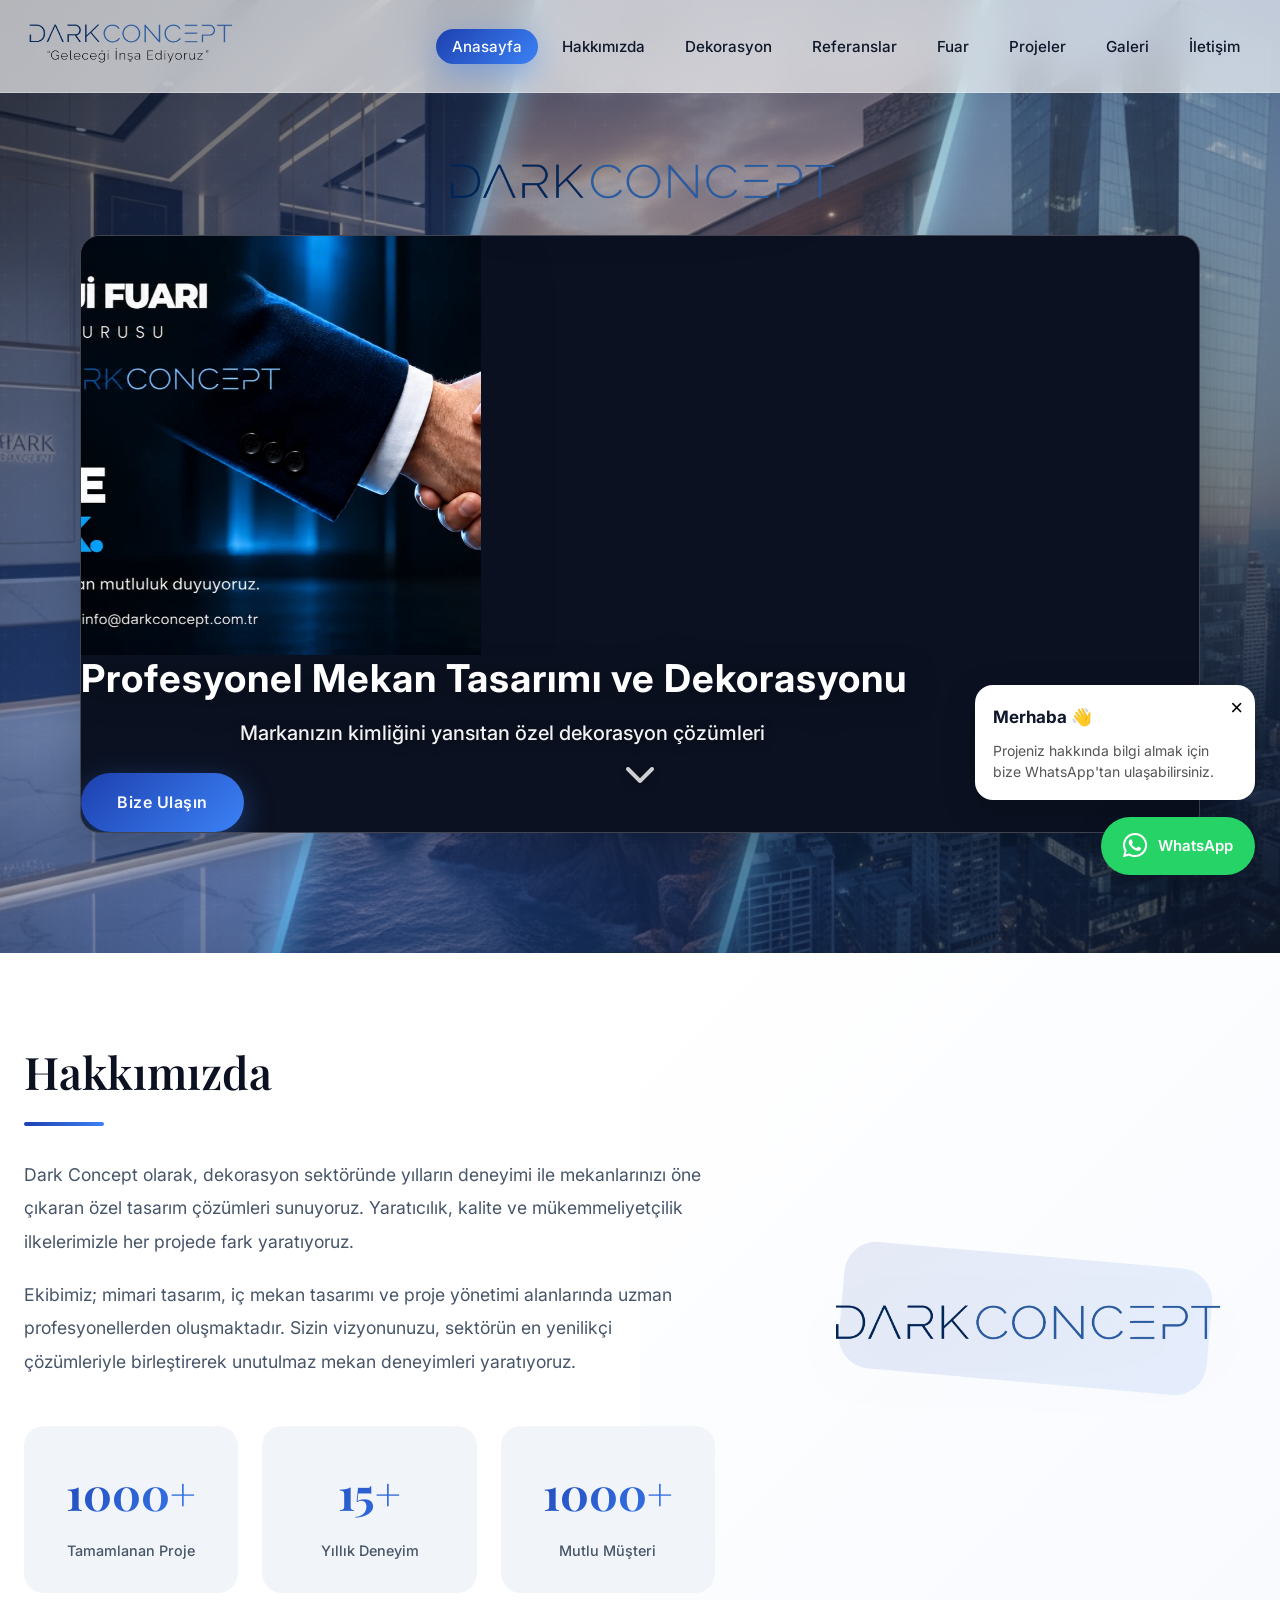
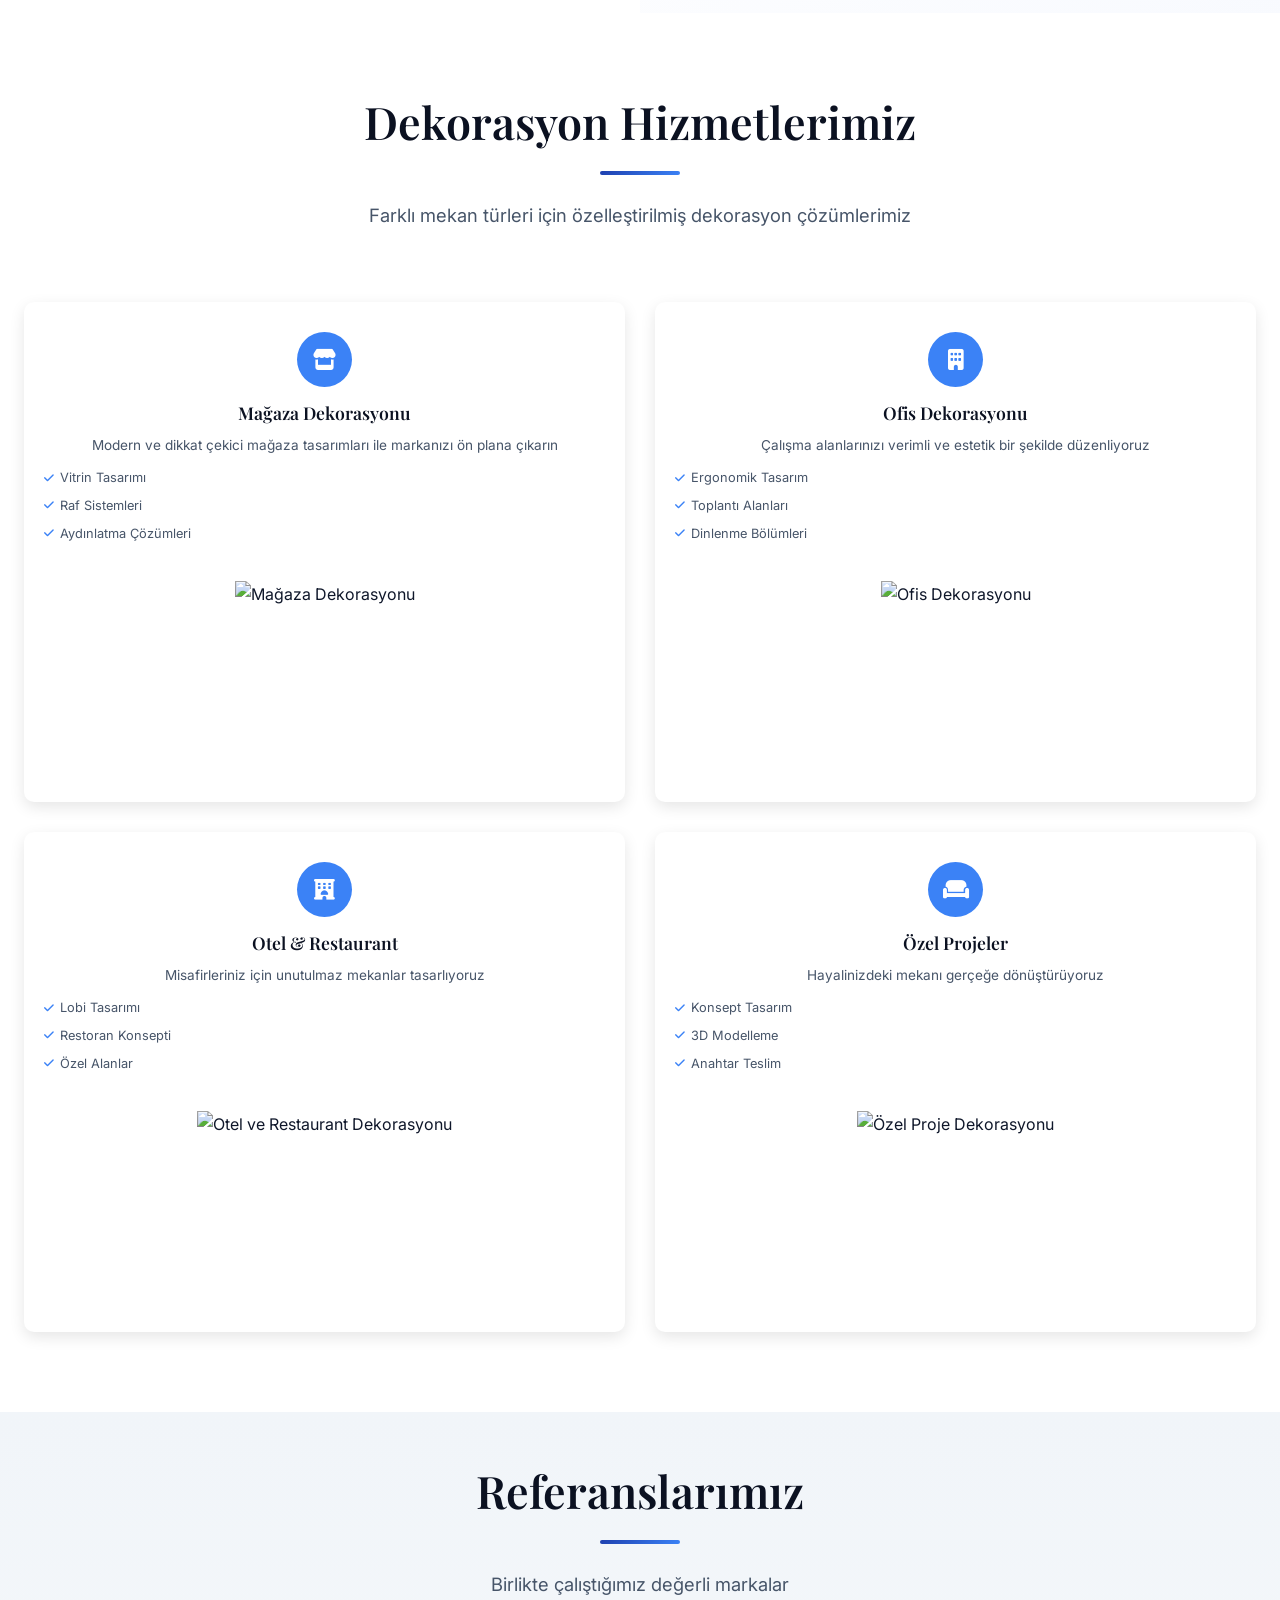
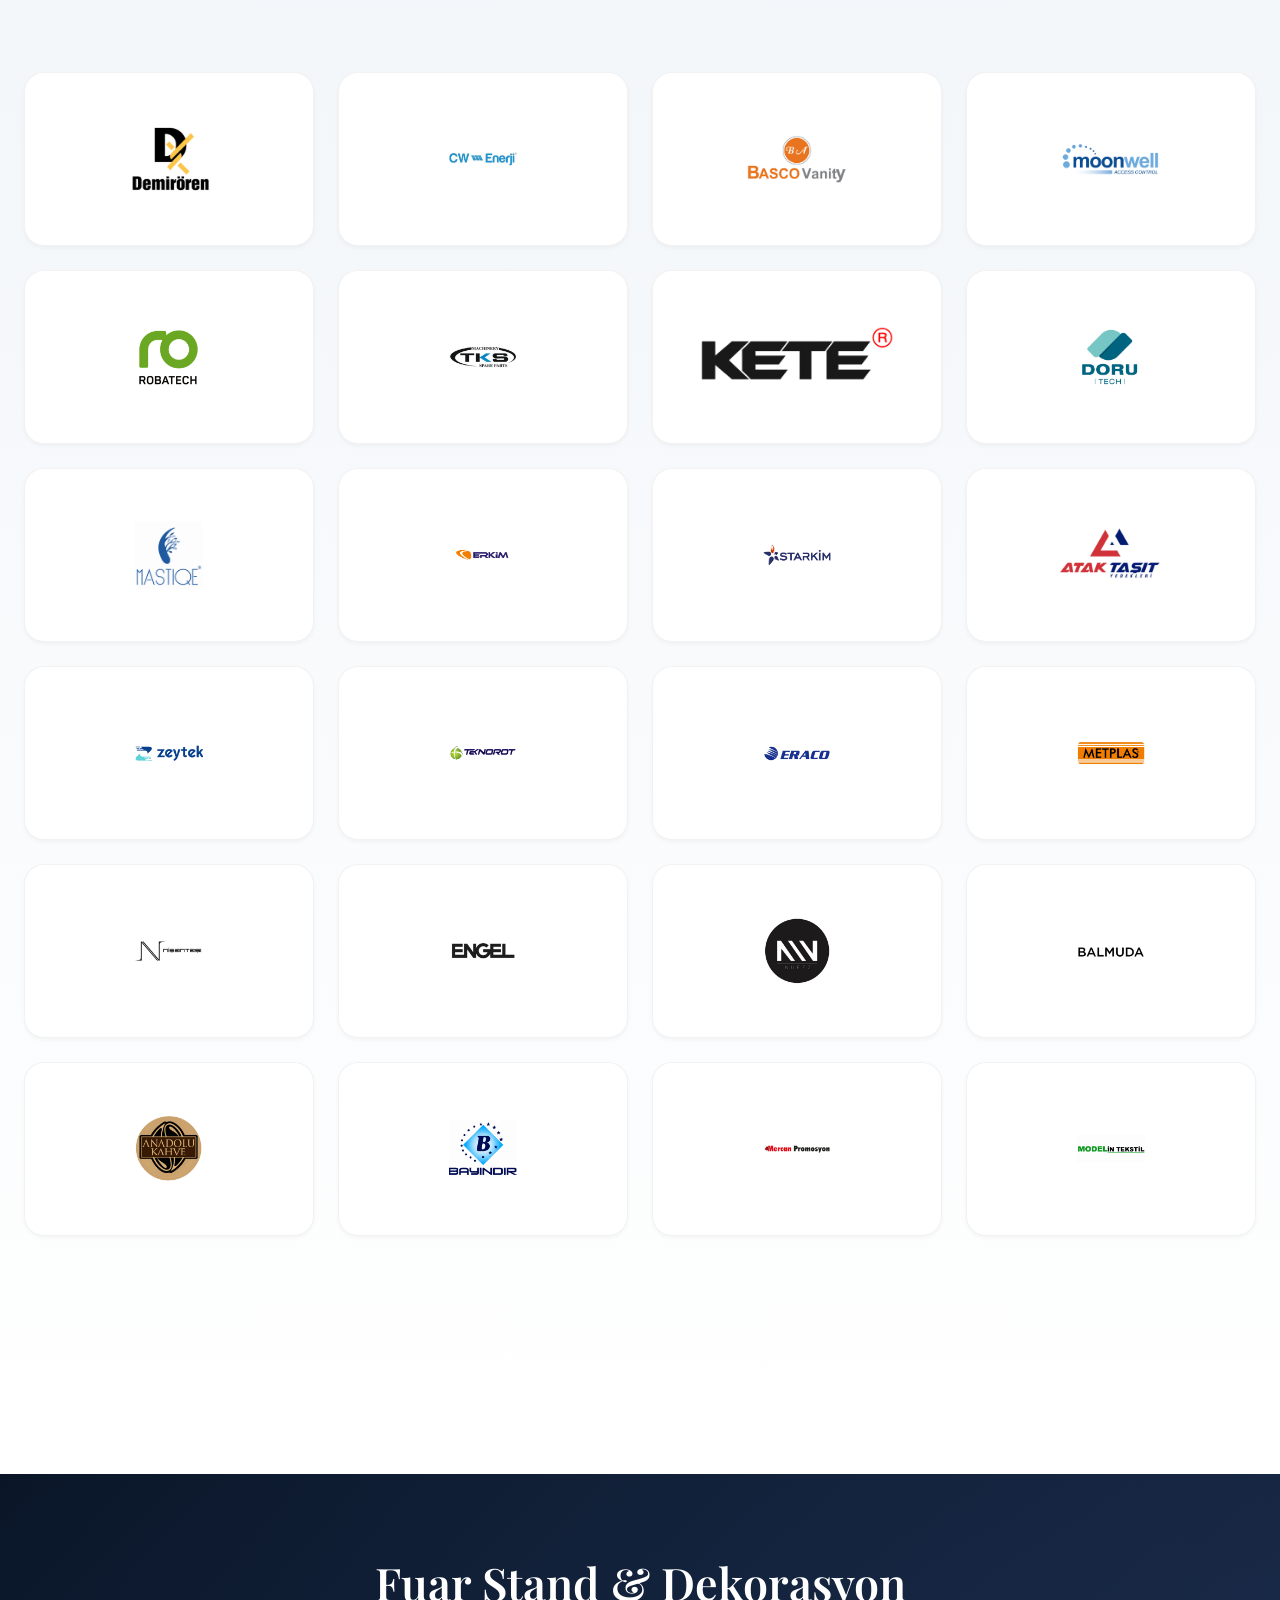
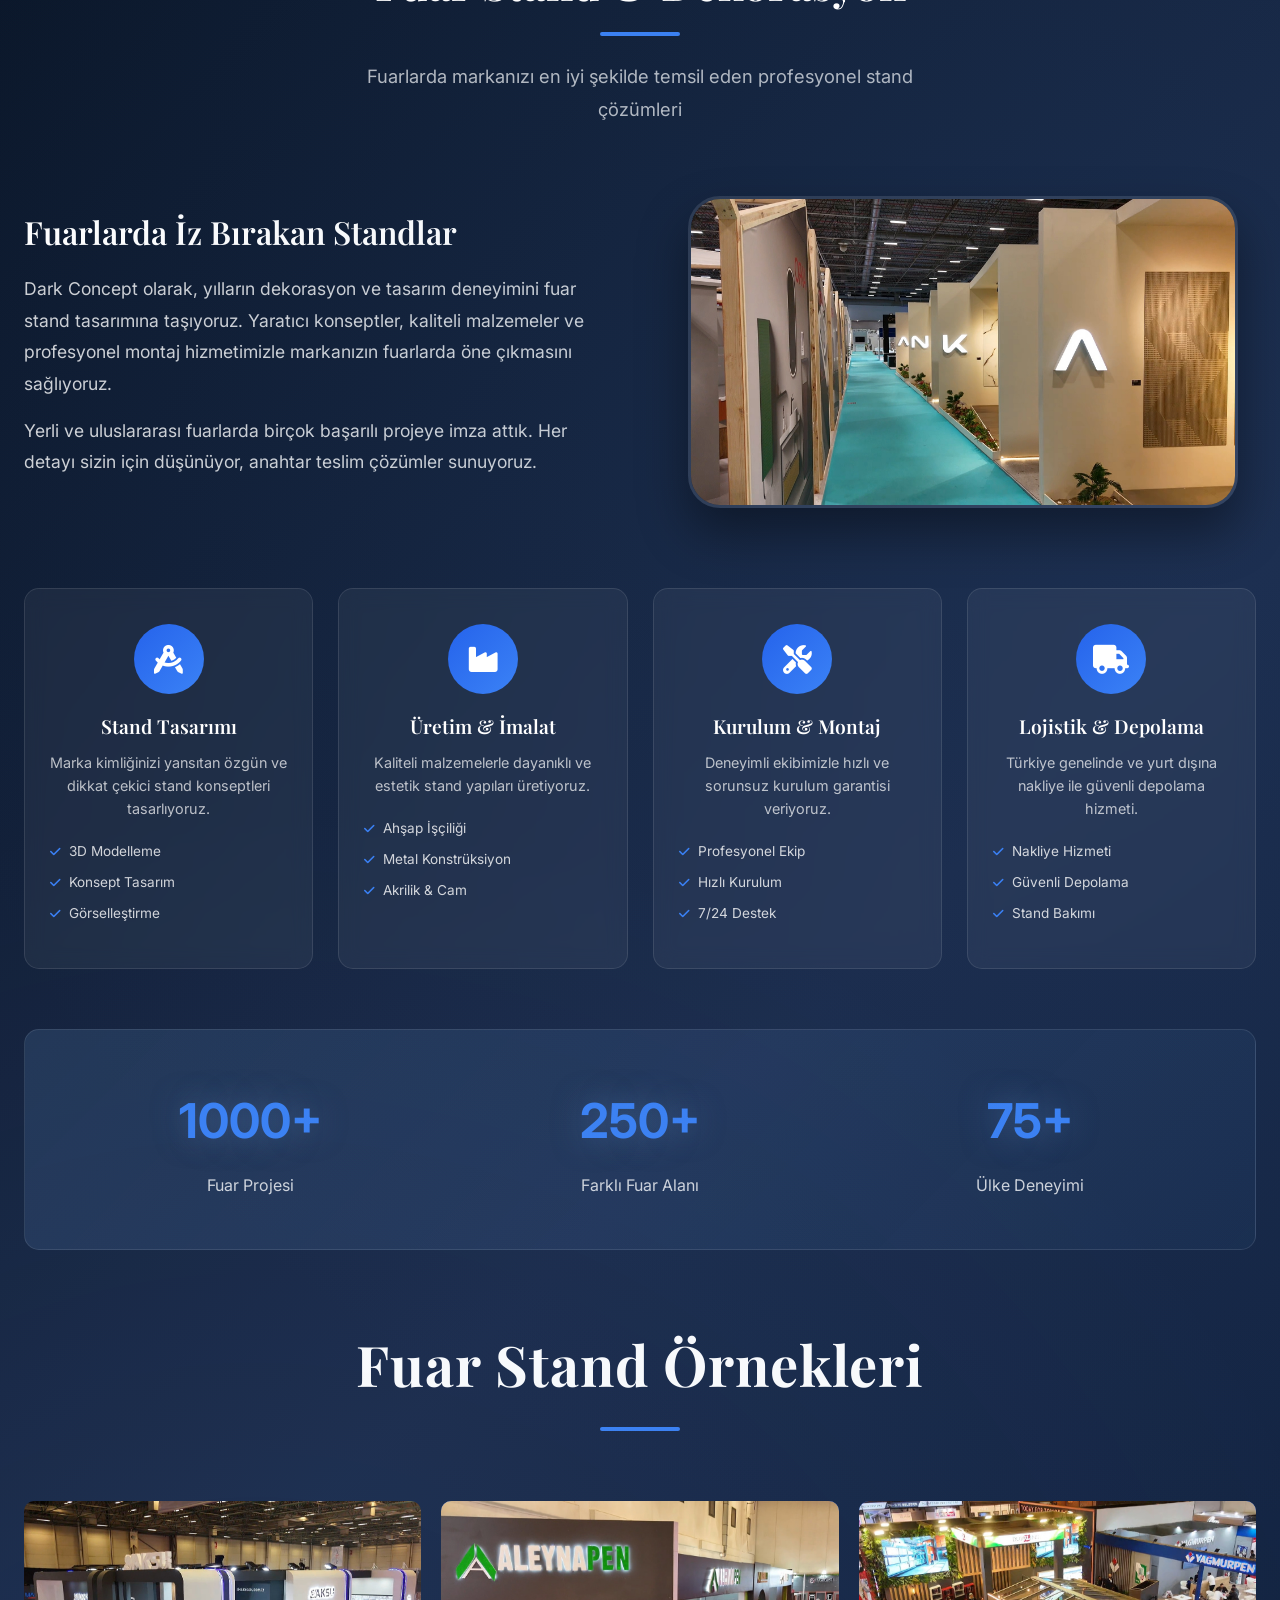
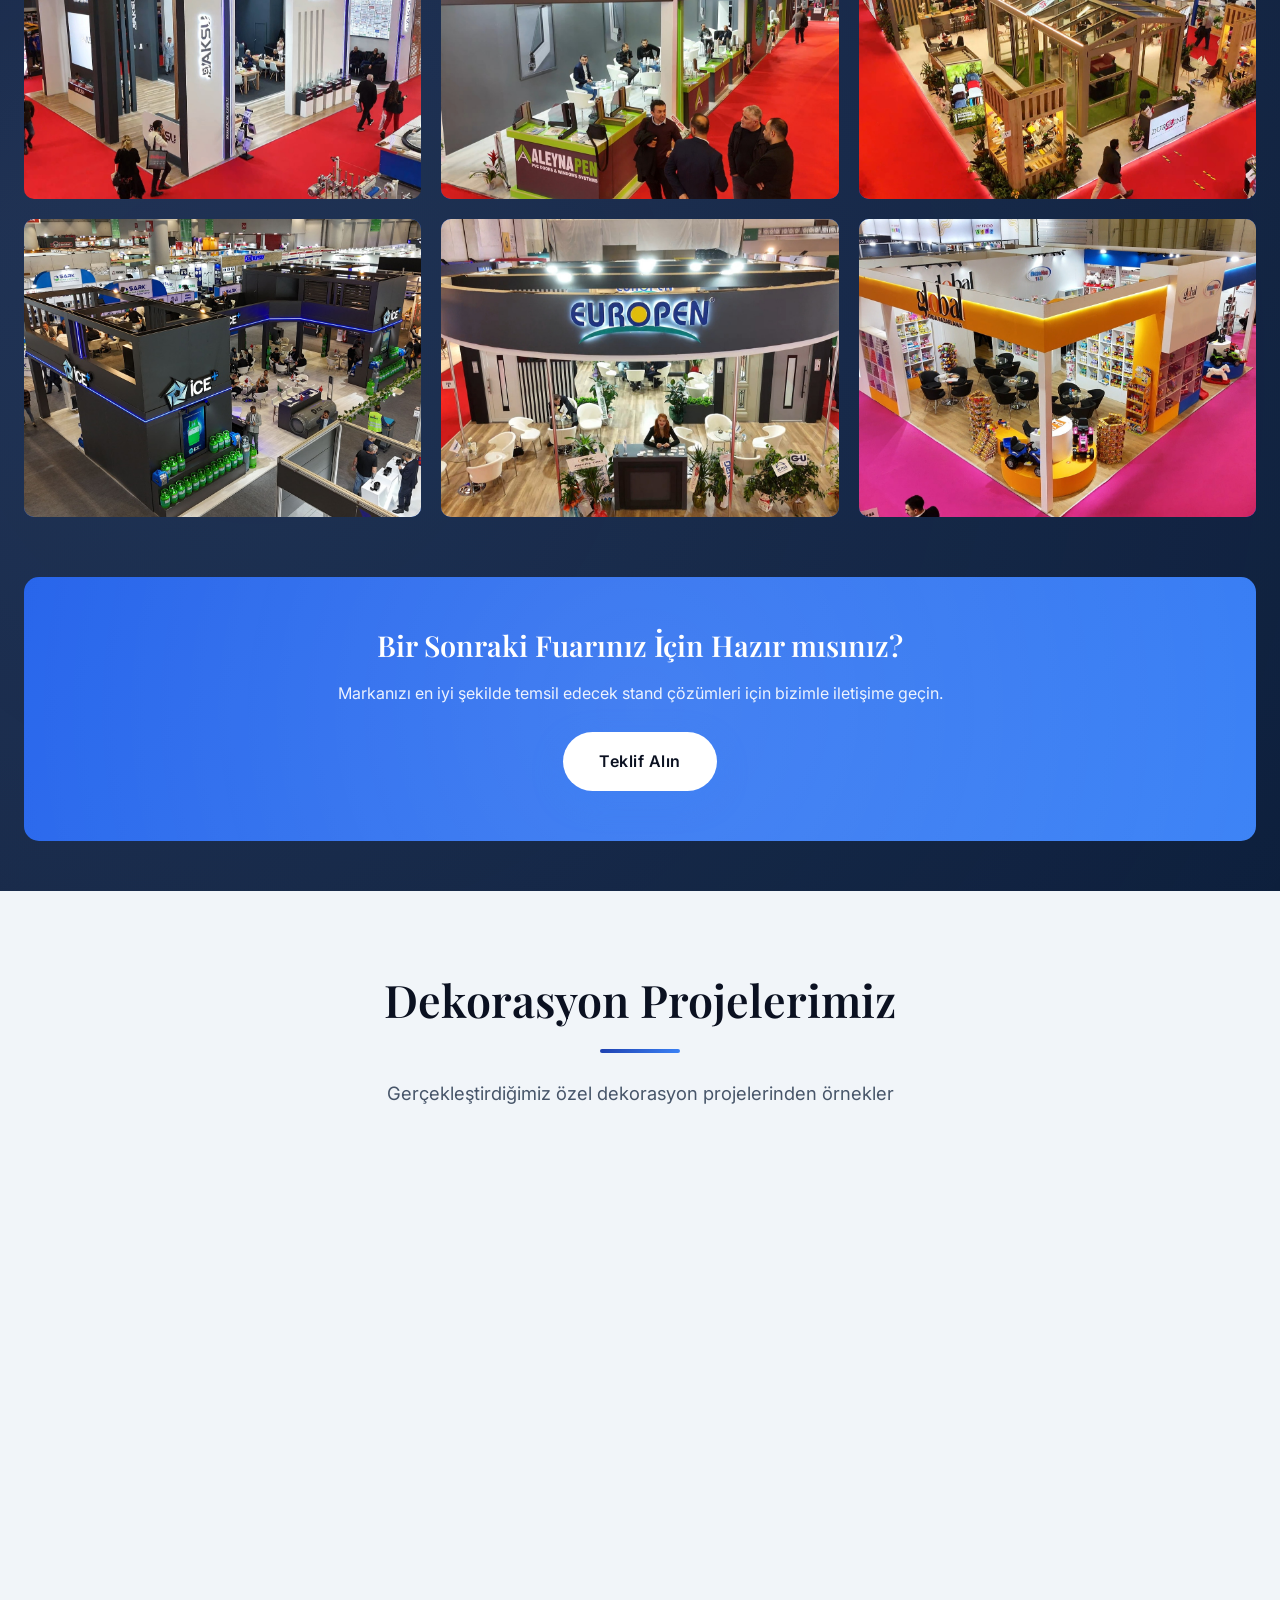
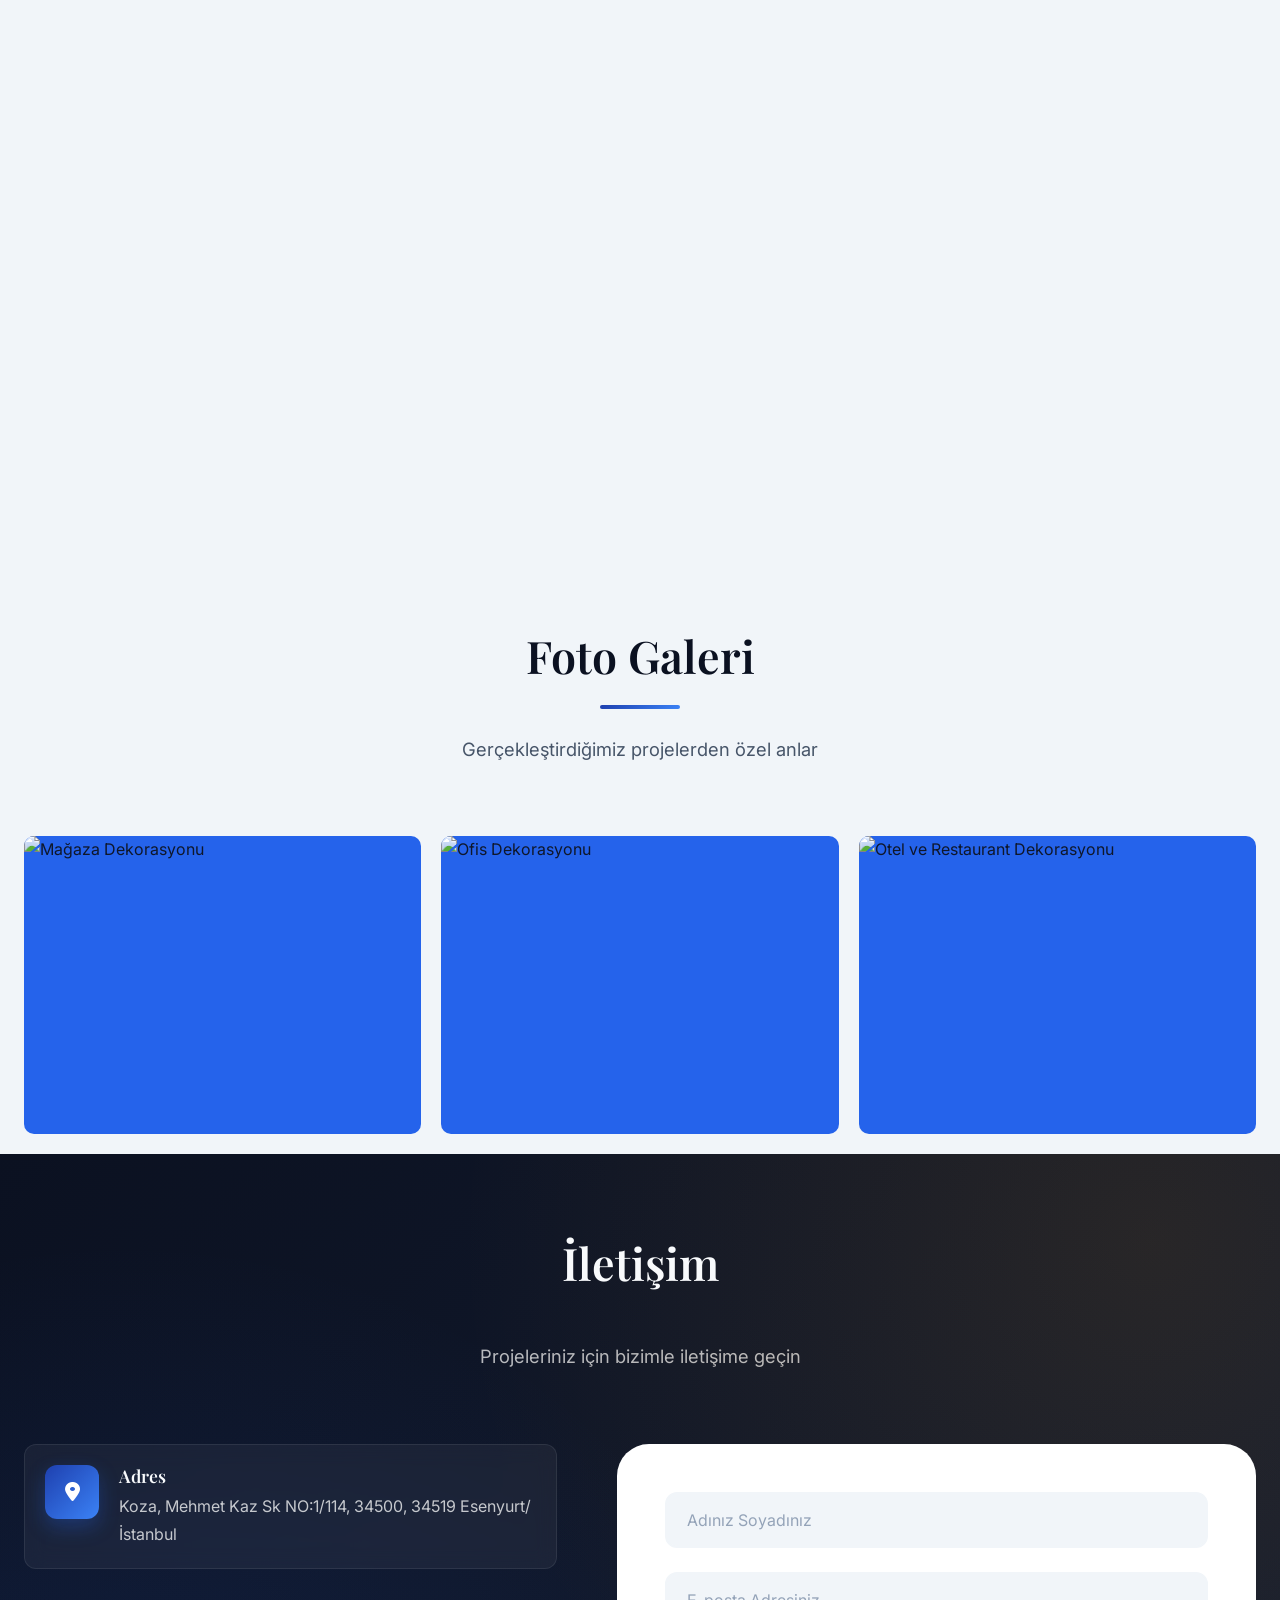
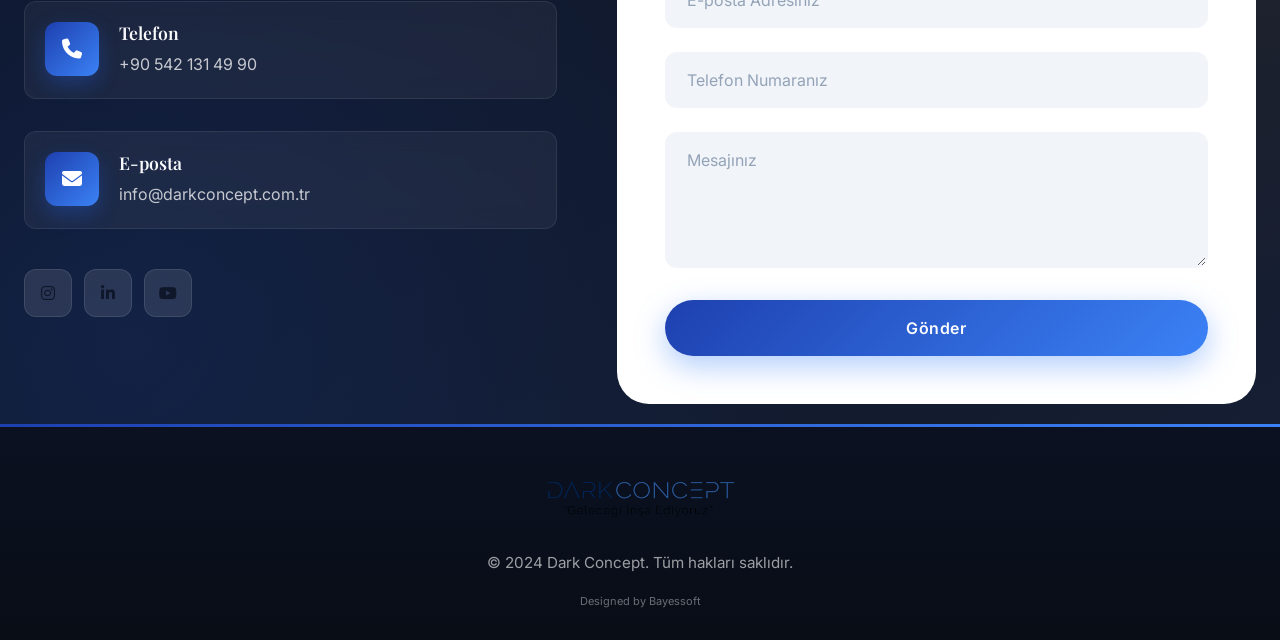
==== index.html @ 005d46b1 "Remove hero banner navigation buttons Removed previous and next buttons from the hero banner." ====
<!DOCTYPE html>
<html lang="tr">

<head>
    <link rel="icon" type="image/png" href="/favicon.png">
    <meta charset="UTF-8">
    <meta name="viewport" content="width=device-width, initial-scale=1.0">
    <meta name="description"
        content="Dark Concept;Mimari Tasarım, Uygulama ve Mimari Proje Yönetimi Tek Adreste. Hemen Teklif İsteyin. Uzman Mimar Kadromuzla Hayalinizdeki Mimari Projeyi Gerçeğe Dönüştürmek İçin Bize Ulaşın.">
    <meta name="keywords" content="dekorasyon, mekan tasarımı, fuar standı, iç mimari, İstanbul">
    <meta name="author" content="Dark Concept">
    <title>Dark Concept - Geleceği İnşa Ediyoruz</title>

    <!-- Google Fonts -->
    <link rel="preconnect" href="https://fonts.googleapis.com">
    <link rel="preconnect" href="https://fonts.gstatic.com" crossorigin>
    <link
        href="https://fonts.googleapis.com/css2?family=Inter:wght@300;400;500;600;700;800&family=Playfair+Display:wght@400;500;600;700&display=swap"
        rel="stylesheet">

    <link rel="stylesheet" href="styles.css?v=20260921-banner">
    <link rel="stylesheet" href="https://cdnjs.cloudflare.com/ajax/libs/font-awesome/6.4.0/css/all.min.css">
</head>

<body>
    <!-- Navigation -->
    <nav class="navbar" id="navbar">
        <div class="container">
            <div class="nav-wrapper">
                <div class="logo">
                    <img src="images/logo.png" alt="Dark Concept Logo">
                </div>
                <ul class="nav-menu" id="nav-menu">
                    <li><a href="#anasayfa" class="nav-link active">Anasayfa</a></li>
                    <li><a href="#hakkimizda" class="nav-link">Hakkımızda</a></li>
                   <li><a href="#dekorasyon" class="nav-link">Dekorasyon</a></li>
                    <li><a href="#referanslar" class="nav-link">Referanslar</a></li>
                    <li><a href="#fuar" class="nav-link">Fuar</a></li>
                    <li><a href="#videolar" class="nav-link">Projeler</a></li>
                    <li><a href="#galeri" class="nav-link">Galeri</a></li>
                    <li><a href="#iletisim" class="nav-link">İletişim</a></li>
                </ul>
                <div class="hamburger" id="hamburger">
                    <span></span>
                    <span></span>
                    <span></span>
                </div>
            </div>
        </div>
    </nav>

    <!-- Hero Section -->
              </div>
      <section id="anasayfa" class="hero hero-with-banner">
        <div class="hero-overlay"></div>
        <div class="hero-content">
            <div class="hero-logo">
                <img src="images/slogansız_logo.png" alt="Dark Concept">
            <!-- BANNER: Geçiş süresi saniye cinsindendir. Örneğin 5 yerine 8 yazabilirsiniz.
                 Yeni görsel için hero-banner-slide bloğunu kopyalayıp src ve alt alanlarını değiştirin. -->
            <div class="hero-banner" role="region" aria-roledescription="slayt gösterisi"
                aria-label="Dark Concept projelerinden görseller" data-interval-seconds="5">
                <div class="hero-banner-viewport">
                    <div class="hero-banner-track" id="hero-banner-track">
                        <figure class="hero-banner-slide">
                            <picture>
                                <source media="(max-width: 600px)" srcset="images/banner/01-mobil.webp">
                                <img src="images/banner/01-banner.webp" alt="EIF 2026 Enerji Fuarı: CW Enerji ve Dark Concept iş birliği duyurusu. Güçlü bir iş birliğine imza attık." fetchpriority="high" decoding="async" width="1920" height="720">
                            </picture>
                        </figure>
                        <figure class="hero-banner-slide">
                            <picture>
                                <source media="(max-width: 600px)" srcset="images/banner/02-mobil.webp">
                                <img src="images/banner/02-banner.webp" alt="GROWTECH 2026 Antalya Fuarı: CW Enerji ve Dark Concept iş birliği duyurusu. Güçlü bir iş birliğine imza attık." decoding="async" width="1920" height="720">
                            </picture>
                        </figure>
                        <figure class="hero-banner-slide">
                            <picture>
                                <source media="(max-width: 600px)" srcset="images/banner/03-mobil.webp">
                                <img src="images/banner/03-banner.webp" alt="MAKTEK Avrasya 2026 Fuarı: TKT ve Dark Concept iş birliği duyurusu. Güçlü bir iş birliğine imza attık." decoding="async" width="1920" height="720">
                            </picture>
                        </figure>
                        <figure class="hero-banner-slide">
                            <picture>
                                <source media="(max-width: 600px)" srcset="images/banner/04-mobil.webp">
                                <img src="images/banner/04-banner.webp" alt="İSAF EXPO 2026 Fuarı: Zeytek ve Dark Concept iş birliği duyurusu. Güçlü bir iş birliğine imza attık." decoding="async" width="1920" height="720">
                            </picture>
                        </figure>
                        <figure class="hero-banner-slide">
                            <picture>
                                <source media="(max-width: 600px)" srcset="images/banner/05-mobil.webp">
                                <img src="images/banner/05-banner.webp" alt="Avrasya Ambalaj Fuarı 2026: Robatech ve Dark Concept iş birliği duyurusu. Güçlü bir iş birliğine imza attık." decoding="async" width="1920" height="720">
                            </picture>
                        </figure>
                        <figure class="hero-banner-slide">
                            <picture>
                                <source media="(max-width: 600px)" srcset="images/banner/06-mobil.webp">
                                <img src="images/banner/06-banner.webp" alt="Avrasya Ambalaj Fuarı 2026: Vibroser ve Dark Concept iş birliği duyurusu. Güçlü bir iş birliğine imza attık." decoding="async" width="1920" height="720">
                            </picture>
                        </figure>
                    </div>
                <div class="hero-banner-toolbar" hidden>
                    <span class="hero-banner-count" aria-hidden="true"></span>
                    <div class="hero-banner-dots" role="group" aria-label="Görsel seçimi"></div>
                    <div class="hero-banner-playback">
                        <span class="hero-banner-timer" aria-hidden="true"></span>
                        <button class="hero-banner-toggle" type="button" aria-label="Otomatik geçişi duraklat" aria-pressed="false">Duraklat</button>
                    </div>
                </div>
                <p class="hero-banner-status" aria-live="polite" aria-atomic="true"></p>
            </div>
            <p class="hero-subtitle">Profesyonel Mekan Tasarımı ve Dekorasyonu</p>
            <p class="hero-description">Markanızın kimliğini yansıtan özel dekorasyon çözümleri</p>
            <a href="#iletisim" class="btn btn-primary">Bize Ulaşın</a>
        </div>
        <div class="scroll-indicator">
            <i class="fas fa-chevron-down"></i>
        </div>
    </section>

    <!-- About Section -->
    <section id="hakkimizda" class="about">
        <div class="container">
            <div class="about-wrapper">
                <div class="about-content">
                    <div class="section-header">
                        <h2>Hakkımızda</h2>
                        <div class="divider"></div>
                    </div>
                    <p class="about-text">
                        Dark Concept olarak, dekorasyon sektöründe yılların deneyimi ile mekanlarınızı öne çıkaran
                        özel tasarım çözümleri sunuyoruz. Yaratıcılık, kalite ve mükemmeliyetçilik
                        ilkelerimizle her projede fark yaratıyoruz.
                    </p>
                    <p class="about-text">
                        Ekibimiz; mimari tasarım, iç mekan tasarımı ve proje yönetimi alanlarında uzman
                        profesyonellerden oluşmaktadır. Sizin vizyonunuzu, sektörün en yenilikçi çözümleriyle
                        birleştirerek unutulmaz mekan deneyimleri yaratıyoruz.
                    </p>
                    <div class="about-stats">
                        <div class="stat-item">
                            <div class="stat-number">1000+</div>
                            <div class="stat-label">Tamamlanan Proje</div>
                        </div>
                        <div class="stat-item">
                            <div class="stat-number">15+</div>
                            <div class="stat-label">Yıllık Deneyim</div>
                        </div>
                        <div class="stat-item">
                            <div class="stat-number">1000+</div>
                            <div class="stat-label">Mutlu Müşteri</div>
                        </div>
                    </div>
                </div>
                <div class="about-image">
                    <img loading="lazy" src="images/slogansız_logo.png" alt="Dark Concept Logo">
                </div>
            </div>
        </div>
    </section>
    
<!-- Decoration Section -->
    <section id="dekorasyon" class="decoration">
        <div class="container">
            <div class="section-header">
                <h2>Dekorasyon Hizmetlerimiz</h2>
                <div class="divider"></div>
                <p>Farklı mekan türleri için özelleştirilmiş dekorasyon çözümlerimiz</p>
            </div>
            <div class="decoration-grid">
                <div class="decoration-card">
                    <div class="decoration-content">
                        <div class="decoration-icon">
                            <i class="fas fa-store"></i>
                        </div>
                        <h3>Mağaza Dekorasyonu</h3>
                        <p>Modern ve dikkat çekici mağaza tasarımları ile markanızı ön plana çıkarın</p>
                        <ul class="decoration-features">
                            <li><i class="fas fa-check"></i> Vitrin Tasarımı</li>
                            <li><i class="fas fa-check"></i> Raf Sistemleri</li>
                            <li><i class="fas fa-check"></i> Aydınlatma Çözümleri</li>
                        </ul>
                    </div>
                    <div class="decoration-image">
                        <img loading="lazy" src="images/dekorasyon/magazadekor.png" alt="Mağaza Dekorasyonu">
                    </div>
                </div>

                <div class="decoration-card">
                    <div class="decoration-content">
                        <div class="decoration-icon">
                            <i class="fas fa-building"></i>
                        </div>
                        <h3>Ofis Dekorasyonu</h3>
                        <p>Çalışma alanlarınızı verimli ve estetik bir şekilde düzenliyoruz</p>
                        <ul class="decoration-features">
                            <li><i class="fas fa-check"></i> Ergonomik Tasarım</li>
                            <li><i class="fas fa-check"></i> Toplantı Alanları</li>
                            <li><i class="fas fa-check"></i> Dinlenme Bölümleri</li>
                        </ul>
                    </div>
                    <div class="decoration-image">
                        <img loading="lazy" src="images/dekorasyon/ofisdekor.png" alt="Ofis Dekorasyonu">
                    </div>
                </div>

                <div class="decoration-card">
                    <div class="decoration-content">
                        <div class="decoration-icon">
                            <i class="fas fa-hotel"></i>
                        </div>
                        <h3>Otel & Restaurant</h3>
                        <p>Misafirleriniz için unutulmaz mekanlar tasarlıyoruz</p>
                        <ul class="decoration-features">
                            <li><i class="fas fa-check"></i> Lobi Tasarımı</li>
                            <li><i class="fas fa-check"></i> Restoran Konsepti</li>
                            <li><i class="fas fa-check"></i> Özel Alanlar</li>
                        </ul>
                    </div>
                    <div class="decoration-image">
                        <img loading="lazy" src="images/dekorasyon/otelrestaurantdekor.png"
                            alt="Otel ve Restaurant Dekorasyonu">
                    </div>
                </div>

                <div class="decoration-card">
                    <div class="decoration-content">
                        <div class="decoration-icon">
                            <i class="fas fa-couch"></i>
                        </div>
                        <h3>Özel Projeler</h3>
                        <p>Hayalinizdeki mekanı gerçeğe dönüştürüyoruz</p>
                        <ul class="decoration-features">
                            <li><i class="fas fa-check"></i> Konsept Tasarım</li>
                            <li><i class="fas fa-check"></i> 3D Modelleme</li>
                            <li><i class="fas fa-check"></i> Anahtar Teslim</li>
                        </ul>
                    </div>
                    <div class="decoration-image">
                        <img loading="lazy" src="images/dekorasyon/ozelprojedekor.png" alt="Özel Proje Dekorasyonu">
                    </div>
                </div>
            </div>
    </section>

    <!-- References Section -->
    <section id="referanslar" class="references">
        <div class="container">
            <div class="section-header">
                <h2>Referanslarımız</h2>
                <div class="divider"></div>
                <p>Birlikte çalıştığımız değerli markalar</p>
            </div>
            <div class="references-grid">
                <div class="reference-card">
                    <div class="reference-logo">
                        <img loading="lazy" src="images/logolar/Demiroren-1.jpg" alt="Demirören">
                    </div>
                </div>
                <div class="reference-card">
                    <div class="reference-logo">
                        <img loading="lazy" src="images/logolar/Cw Enerji.png" alt="Cw Enerji">
                    </div>
                </div>
                <div class="reference-card">
                    <div class="reference-logo">
                        <img loading="lazy" src="images/logolar/Basco.jpg" alt="Basco">
                    </div>
                </div>
                <div class="reference-card">
                    <div class="reference-logo">
                        <img loading="lazy" src="images/logolar/Moonwell-1.jpg" alt="Moonwell">
                    </div>
                </div>
                <div class="reference-card">
                    <div class="reference-logo">
                        <img loading="lazy" src="images/logolar/Roba Tech.png" alt="Roba Tech">
                    </div>
                </div>
                 <div class="reference-card">
                    <div class="reference-logo">
                        <img loading="lazy" src="images/logolar/Tks.jpeg" alt="Tks">
                    </div>
                </div>
                 <div class="reference-card">
                    <div class="reference-logo">
                        <img loading="lazy" src="images/logolar/kete.png" alt="Kete">
                    </div>
                 </div>
                 <div class="reference-card">
                    <div class="reference-logo">
                        <img loading="lazy" src="images/logolar/Doru.jpg" alt="Doru Tech">
                    </div>
                    </div>
                 <div class="reference-card">
                    <div class="reference-logo">
                        <img loading="lazy" src="images/logolar/Mastıqe.png" alt="Mastıqe">
                    </div>
                </div>
                 <div class="reference-card">
                    <div class="reference-logo">
                        <img loading="lazy" src="images/logolar/Erkim.png" alt="Erkim">
            </div>
        </div>
                 <div class="reference-card">
                    <div class="reference-logo">
                        <img loading="lazy" src="images/logolar/Starkim.png" alt="Starkim">
           </div>
        </div>
                             <div class="reference-card">
                    <div class="reference-logo">
                        <img loading="lazy" src="images/logolar/ataktasit.jpg" alt="Atak Taşıt">
           </div>
        </div>
                     <div class="reference-card">
                    <div class="reference-logo">
                        <img loading="lazy" src="images/logolar/Zeytek.png" alt="Zeytek">
           </div>
        </div>
                  <div class="reference-card">
                    <div class="reference-logo">
                        <img loading="lazy" src="images/logolar/Teknorot.png" alt="Teknorot">
           </div>
        </div>
                 <div class="reference-card">
                    <div class="reference-logo">
                        <img loading="lazy" src="images/logolar/Eraco.png" alt="Eraco">
           </div>
        </div>
                 <div class="reference-card">
                    <div class="reference-logo">
                        <img loading="lazy" src="images/logolar/Metplas.png" alt="Metplas">
           </div>
        </div>
                 <div class="reference-card">
                    <div class="reference-logo">
                        <img loading="lazy" src="images/logolar/Nişantaşı.png" alt="Nişantaşı">
           </div>
        </div>
                 <div class="reference-card">
                    <div class="reference-logo">
                        <img loading="lazy" src="images/logolar/Engel.png" alt="Engel">
           </div>
        </div>
                     <div class="reference-card">
                    <div class="reference-logo">
                        <img loading="lazy" src="images/logolar/Nuezz.png" alt="Nuezz">
           </div>
        </div>
                     <div class="reference-card">
                    <div class="reference-logo">
                        <img loading="lazy" src="images/logolar/Balmuda.png" alt="Balmuda">
           </div>
        </div>
                     <div class="reference-card">
                    <div class="reference-logo">
                        <img loading="lazy" src="images/logolar/Anadolu Kahve.png" alt="Kahve">
           </div>
        </div>
                   <div class="reference-card">
                    <div class="reference-logo">
                        <img loading="lazy" src="images/logolar/Bayındır.png" alt="Bayındır">
           </div>
        </div>
                <div class="reference-card">
                    <div class="reference-logo">
                        <img loading="lazy" src="images/logolar/Mercan Promosyon.png" alt="Mercan Promosyon">
                    </div>
                    </div>
                 <div class="reference-card">
                    <div class="reference-logo">
                        <img loading="lazy" src="images/logolar/Modelin.png" alt="Modelin tekstil">
                    </div>
                    </div>
                 <div class="reference-card">
                    <div class="reference-logo">
                        <img loading="lazy" src="images/logolar/Tarık Karaca.png" alt="Tarık Karaca">
                    </div>
                    </div>
    </section>
        <!-- Fuar Section -->
    <section id="fuar" class="fuar-section">
        <div class="container">
            <div class="section-header">
                <h2>Fuar Stand & Dekorasyon</h2>
                <div class="divider"></div>
                <p>Fuarlarda markanızı en iyi şekilde temsil eden profesyonel stand çözümleri</p>
            </div>

            <div class="fuar-intro">
                <div class="fuar-intro-content">
                    <h3>Fuarlarda İz Bırakan Standlar</h3>
                    <p>Dark Concept olarak, yılların dekorasyon ve tasarım deneyimini fuar stand tasarımına taşıyoruz.
                        Yaratıcı konseptler, kaliteli malzemeler ve profesyonel montaj hizmetimizle markanızın fuarlarda
                        öne çıkmasını sağlıyoruz.</p>
                    <p>Yerli ve uluslararası fuarlarda birçok başarılı projeye imza attık. Her detayı sizin için
                        düşünüyor, anahtar teslim çözümler sunuyoruz.</p>
                </div>
                <div class="fuar-intro-image">
                    <img loading="lazy" src="images/foto_galeri/ANKA.jpg" alt="Fuar Stand Tasarımı"
                        class="fuar-main-image">
                </div>
            </div>

            <div class="fuar-services-grid">
                <div class="fuar-service-card">
                    <div class="fuar-service-icon">
                        <i class="fas fa-drafting-compass"></i>
                    </div>
                    <h3>Stand Tasarımı</h3>
                    <p>Marka kimliğinizi yansıtan özgün ve dikkat çekici stand konseptleri tasarlıyoruz.</p>
                    <ul class="fuar-features">
                        <li><i class="fas fa-check"></i> 3D Modelleme</li>
                        <li><i class="fas fa-check"></i> Konsept Tasarım</li>
                        <li><i class="fas fa-check"></i> Görselleştirme</li>
                    </ul>
                </div>

                <div class="fuar-service-card">
                    <div class="fuar-service-icon">
                        <i class="fas fa-industry"></i>
                    </div>
                    <h3>Üretim & İmalat</h3>
                    <p>Kaliteli malzemelerle dayanıklı ve estetik stand yapıları üretiyoruz.</p>
                    <ul class="fuar-features">
                        <li><i class="fas fa-check"></i> Ahşap İşçiliği</li>
                        <li><i class="fas fa-check"></i> Metal Konstrüksiyon</li>
                        <li><i class="fas fa-check"></i> Akrilik & Cam</li>
                    </ul>
                </div>

                <div class="fuar-service-card">
                    <div class="fuar-service-icon">
                        <i class="fas fa-tools"></i>
                    </div>
                    <h3>Kurulum & Montaj</h3>
                    <p>Deneyimli ekibimizle hızlı ve sorunsuz kurulum garantisi veriyoruz.</p>
                    <ul class="fuar-features">
                        <li><i class="fas fa-check"></i> Profesyonel Ekip</li>
                        <li><i class="fas fa-check"></i> Hızlı Kurulum</li>
                        <li><i class="fas fa-check"></i> 7/24 Destek</li>
                    </ul>
                </div>

                <div class="fuar-service-card">
                    <div class="fuar-service-icon">
                        <i class="fas fa-truck"></i>
                    </div>
                    <h3>Lojistik & Depolama</h3>
                    <p>Türkiye genelinde ve yurt dışına nakliye ile güvenli depolama hizmeti.</p>
                    <ul class="fuar-features">
                        <li><i class="fas fa-check"></i> Nakliye Hizmeti</li>
                        <li><i class="fas fa-check"></i> Güvenli Depolama</li>
                        <li><i class="fas fa-check"></i> Stand Bakımı</li>
                    </ul>
                </div>
            </div>

            <div class="fuar-highlight">
                <div class="fuar-highlight-content">
                    <div class="fuar-stat">
                        <div class="fuar-stat-number">1000+</div>
                        <div class="fuar-stat-label">Fuar Projesi</div>
                    </div>
                    <div class="fuar-stat">
                        <div class="fuar-stat-number">250+</div>
                        <div class="fuar-stat-label">Farklı Fuar Alanı</div>
                    </div>
                    <div class="fuar-stat">
                        <div class="fuar-stat-number">75+</div>
                        <div class="fuar-stat-label">Ülke Deneyimi</div>
                    </div>
                </div>
            </div>

            <!-- Fuar Galeri -->
            <div class="section-header" style="margin-top: 80px;">
                <h3 class="fuar-gallery-title">Fuar Stand Örnekleri</h3>
                <div class="divider"></div>
            </div>

            <div class="gallery-grid" style="margin-bottom: 60px;">
                <div class="gallery-item"><img loading="lazy" src="images/foto_galeri/fuar1.jpeg" alt="Fuar Standı 1">
                    <div class="gallery-overlay"><i class="fas fa-search-plus"></i></div>
                </div>


                <div class="gallery-item"><img loading="lazy" src="images/foto_galeri/fuar7.jpeg" alt="Fuar Standı 7">
                    <div class="gallery-overlay"><i class="fas fa-search-plus"></i></div>
                </div>

                <div class="gallery-item"><img loading="lazy" src="images/foto_galeri/fuar10.jpeg" alt="Fuar Standı 10">
                    <div class="gallery-overlay"><i class="fas fa-search-plus"></i></div>
                </div>

                <div class="gallery-item"><img loading="lazy" src="images/foto_galeri/ice.jpeg" alt="Fuar Standı 13">
                    <div class="gallery-overlay"><i class="fas fa-search-plus"></i></div>
                </div>
                <div class="gallery-item"><img loading="lazy" src="images/foto_galeri/fuar14.jpeg" alt="Fuar Standı 14">
                    <div class="gallery-overlay"><i class="fas fa-search-plus"></i></div>
                </div>
                <div class="gallery-item"><img loading="lazy" src="images/foto_galeri/fuar15.jpeg" alt="Fuar Standı 15">
                    <div class="gallery-overlay"><i class="fas fa-search-plus"></i></div>
                </div>

            </div>

            <div class="fuar-cta">
                <h3>Bir Sonraki Fuarınız İçin Hazır mısınız?</h3>
                <p>Markanızı en iyi şekilde temsil edecek stand çözümleri için bizimle iletişime geçin.</p>
                <a href="#iletisim" class="btn btn-primary">Teklif Alın</a>
            </div>
        </div>
    </section>


    <!-- Videos Section -->
    <section id="videolar" class="videos">
        <div class="container">
            <div class="section-header">
                <h2>Dekorasyon Projelerimiz</h2>
                <div class="divider"></div>
                <p>Gerçekleştirdiğimiz özel dekorasyon projelerinden örnekler</p>
            </div>

            <div class="videos-grid">
                <!-- Dekorasyon Video 1 -->
                <div class="video-card" data-category="all">
                    <div class="video-thumbnail">
                        <video autoplay muted playsinline loop preload="auto">
                            <source src="images/foto_galeri/dekor1.mp4" type="video/mp4">
                        </video>
                        <div class="video-overlay">
                            <button class="play-btn" onclick="openVideoModal('images/foto_galeri/dekor1.mp4')">
                                <i class="fas fa-play"></i>
                            </button>
                        </div>
                    </div>
                    <div class="video-info">
                        <h3>Dekorasyon Projesi 1</h3>
                        <p>Profesyonel mekan dekorasyon uygulaması</p>
                    </div>
                </div>

                <!-- Dekorasyon Video 2 -->
                <div class="video-card" data-category="all">
                    <div class="video-thumbnail">
                        <video autoplay muted playsinline loop preload="auto">
                            <source src="images/foto_galeri/dekor2.mp4" type="video/mp4">
                        </video>
                        <div class="video-overlay">
                            <button class="play-btn" onclick="openVideoModal('images/foto_galeri/dekor2.mp4')">
                                <i class="fas fa-play"></i>
                            </button>
                        </div>
                    </div>
                    <div class="video-info">
                        <h3>Dekorasyon Projesi 2</h3>
                        <p>Özel tasarım mekan dönüşümü</p>
                    </div>
                </div>

                <!-- Dekorasyon Video 3 -->
                <div class="video-card" data-category="all">
                    <div class="video-thumbnail">
                        <video autoplay muted playsinline loop preload="auto">
                            <source src="images/foto_galeri/dekor3.mp4" type="video/mp4">
                        </video>
                        <div class="video-overlay">
                            <button class="play-btn" onclick="openVideoModal('images/foto_galeri/dekor3.mp4')">
                                <i class="fas fa-play"></i>
                            </button>
                        </div>
                    </div>
                    <div class="video-info">
                        <h3>Dekorasyon Projesi 3</h3>
                        <p>Modern iç mekan tasarımı</p>
                    </div>
                </div>

                <!-- Dekorasyon Video 4 -->
                <div class="video-card" data-category="all">
                    <div class="video-thumbnail">
                        <video autoplay muted playsinline loop preload="auto">
                            <source src="images/foto_galeri/dekor4.mp4" type="video/mp4">
                        </video>
                        <div class="video-overlay">
                            <button class="play-btn" onclick="openVideoModal('images/foto_galeri/dekor4.mp4')">
                                <i class="fas fa-play"></i>
                            </button>
                        </div>
                    </div>
                    <div class="video-info">
                        <h3>Dekorasyon Projesi 4</h3>
                        <p>Konsept mekan dekorasyonu</p>
                    </div>
                </div>

                <!-- Dekorasyon Video 5 -->
                <div class="video-card" data-category="all">
                    <div class="video-thumbnail">
                        <video autoplay muted playsinline loop preload="auto">
                            <source src="images/foto_galeri/dekor5.mp4" type="video/mp4">
                        </video>
                        <div class="video-overlay">
                            <button class="play-btn" onclick="openVideoModal('images/foto_galeri/dekor5.mp4')">
                                <i class="fas fa-play"></i>
                            </button>
                        </div>
                    </div>
                    <div class="video-info">
                        <h3>Dekorasyon Projesi 5</h3>
                        <p>Ticari alan dekorasyon projesi</p>
                    </div>
                </div>

                <!-- Dekorasyon Video 6 -->
                <div class="video-card" data-category="all">
                    <div class="video-thumbnail">
                        <video autoplay muted playsinline loop preload="auto">
                            <source src="images/foto_galeri/dekor6.mp4" type="video/mp4">
                        </video>
                        <div class="video-overlay">
                            <button class="play-btn" onclick="openVideoModal('images/foto_galeri/dekor6.mp4')">
                                <i class="fas fa-play"></i>
                            </button>
                        </div>
                    </div>
                    <div class="video-info">
                        <h3>Dekorasyon Projesi 6</h3>
                        <p>Anahtar teslim dekorasyon çözümü</p>
                    </div>
                </div>
            </div>
        </div>
    </section>

    <!-- Video Modal -->
    <div id="videoModal" class="modal">
        <div class="modal-content">
            <span class="close-modal" onclick="closeVideoModal()">&times;</span>
            <div class="modal-video">
                <p>Buraya video URL'nizi ekleyebilirsiniz (YouTube, Vimeo vb.)</p>
                <div id="videoContainer"></div>
            </div>
        </div>
    </div>

    <!-- Photo Gallery Section -->
    <section id="galeri" class="gallery">
        <div class="container">
            <div class="section-header">
                <h2>Foto Galeri</h2>
                <div class="divider"></div>
                <p>Gerçekleştirdiğimiz projelerden özel anlar</p>
            </div>
            <div class="gallery-grid">
                <div class="gallery-item" data-gallery-category="all">
                    <img loading="lazy" src="images/dekorasyon/magazadekor.png" alt="Mağaza Dekorasyonu">
                    <div class="gallery-overlay">
                        <i class="fas fa-search-plus"></i>
                    </div>
                </div>
                <div class="gallery-item" data-gallery-category="all">
                    <img loading="lazy" src="images/dekorasyon/ofisdekor.png" alt="Ofis Dekorasyonu">
                    <div class="gallery-overlay">
                        <i class="fas fa-search-plus"></i>
                    </div>
                </div>
                <div class="gallery-item" data-gallery-category="all">
                    <img loading="lazy" src="images/dekorasyon/otelrestaurantdekor.png"
                        alt="Otel ve Restaurant Dekorasyonu">
                    <div class="gallery-overlay">
                        <i class="fas fa-search-plus"></i>
                    </div>
                </div>
            </div>
        </div>
    </section>

    <!-- Image Modal -->
    <div id="imageModal" class="modal">
        <div class="modal-content">
            <span class="close-modal" onclick="closeImageModal()">&times;</span>
            <div class="modal-image">
                <img loading="lazy" id="modalImage" src="" alt="Büyük Görsel">
            </div>
        </div>
    </div>


    <!-- Contact Section -->
    <section id="iletisim" class="contact">
        <div class="container">
            <div class="section-header">
                <h2>İletişim</h2>
                <div class="divider"></div>
                <p>Projeleriniz için bizimle iletişime geçin</p>
            </div>
            <div class="contact-wrapper">
                <div class="contact-info">
                    <div class="contact-item">
                        <div class="contact-icon">
                            <i class="fas fa-map-marker-alt"></i>
                        </div>
                        <div class="contact-details">
                            <h4>Adres</h4>
                            <p>Koza, Mehmet Kaz Sk NO:1/114, 34500, 34519 Esenyurt/İstanbul</p>
                        </div>
                    </div>
                    <div class="contact-item">
                        <div class="contact-icon">
                            <i class="fas fa-phone"></i>
                        </div>
                        <div class="contact-details">
                            <h4>Telefon</h4>
                            <p>+90 542 131 49 90</p>
                        </div>
                    </div>
                    <div class="contact-item">
                        <div class="contact-icon">
                            <i class="fas fa-envelope"></i>
                        </div>
                        <div class="contact-details">
                            <h4>E-posta</h4>
                            <p>info@darkconcept.com.tr</p>
                        </div>
                    </div>
                    <div class="social-links">
                        <a href="https://www.instagram.com/darkconcept.tr" class="social-link"><i
                                class="fab fa-instagram"></i></a>
                        <a href="https://www.linkedin.com/in/dark-concept-10b147288/" class="social-link"><i
                                class="fab fa-linkedin-in"></i></a>
                        <a href="http://www.youtube.com/@Darkconcepttc" class="social-link"><i
                                class="fab fa-youtube"></i></a>
                    </div>
                </div>
                <div class="contact-form">
                    <form id="contactForm">
                        <div class="form-group">
                            <input type="text" id="name" placeholder="Adınız Soyadınız" required>
                        </div>
                        <div class="form-group">
                            <input type="email" id="email" placeholder="E-posta Adresiniz" required>
                        </div>
                        <div class="form-group">
                            <input type="tel" id="phone" placeholder="Telefon Numaranız">
                        </div>
                        <div class="form-group">
                            <textarea id="message" rows="5" placeholder="Mesajınız" required></textarea>
                        </div>
                        <button type="submit" class="btn btn-primary">Gönder</button>
                    </form>
                </div>
            </div>
        </div>
    </section>

    <!-- Footer -->
    <footer class="footer">
        <div class="container">
            <div class="footer-content">
                <div class="footer-logo">
                    <img loading="lazy" src="images/logo.png" alt="Dark Concept">
                </div>
                <p>&copy; 2024 Dark Concept. Tüm hakları saklıdır.</p>
            </div>
            <div class="designer-credit">
                <a href="https://www.linkedin.com/in/bayessoft/" target="_blank" rel="noopener noreferrer">Designed by
                    Bayessoft</a>
            </div>
        </div>
    </footer>
<div class="wa-popup" id="waPopup">
    <button class="wa-close" onclick="closeWaPopup()">×</button>
    <strong>Merhaba 👋</strong>
    <p>Projeniz hakkında bilgi almak için bize WhatsApp'tan ulaşabilirsiniz.</p>
</div>

<a href="https://wa.me/905421314990?text=Merhaba%20Dark%20Concept,%20projem%20hakkında%20bilgi%20almak%20istiyorum."
class="whatsapp-btn"
target="_blank">

<i class="fab fa-whatsapp"></i>
<span>WhatsApp</span>

</a>
    <script src="script.js?v=20260921-banner"></script>
</body>

</html>
---- styles.css ----
/* Reset & General Styles */
* {
    margin: 0;
    padding: 0;
    box-sizing: border-box;
}

:root {
    /* Premium Color Palette - Refined */
    --primary-color: #0B1121;
    /* Darker, richer navy */
    --primary-light: #151E32;
    --secondary-color: #2563eb;
    --accent-color: #3b82f6;
    --accent-gradient: linear-gradient(135deg, #1E40AF 0%, #3B82F6 100%);
    --accent-glow: rgba(59, 130, 246, 0.4);

    /* Text Colors */
    --text-light: #F8FAFC;
    --text-dark: #0F172A;
    --text-gray: #475569;
    --text-muted: #94A3B8;

    /* Background Colors */
    --bg-light: #F1F5F9;
    --bg-white: #FFFFFF;
    --bg-dark: #0B1121;

    /* Modern Glass Effects */
    --glass-bg: rgba(255, 255, 255, 0.85);
    --glass-border: rgba(255, 255, 255, 0.4);
    --glass-shadow: 0 8px 32px rgba(15, 23, 42, 0.08);

    /* Refined Effects */
    --transition: all 0.4s cubic-bezier(0.16, 1, 0.3, 1);
    --transition-fast: all 0.2s cubic-bezier(0.16, 1, 0.3, 1);
    --shadow-sm: 0 2px 4px rgba(0, 0, 0, 0.04);
    --shadow-md: 0 10px 20px -5px rgba(15, 23, 42, 0.08);
    --shadow-lg: 0 20px 30px -10px rgba(15, 23, 42, 0.12);
    --shadow-xl: 0 30px 50px -15px rgba(15, 23, 42, 0.15);
    --shadow-glow: 0 10px 30px var(--accent-glow);

    /* Modern Border Radius */
    --radius-sm: 8px;
    --radius-md: 12px;
    --radius-lg: 20px;
    --radius-xl: 32px;
    --radius-full: 9999px;
}

html {
    scroll-behavior: smooth;
}

body {
    font-family: 'Inter', -apple-system, BlinkMacSystemFont, sans-serif;
    line-height: 1.7;
    color: var(--text-dark);
    overflow-x: hidden;
    background: var(--bg-white);
    font-weight: 400;
    -webkit-font-smoothing: antialiased;
    -moz-osx-font-smoothing: grayscale;
}

/* Typography Helpers */
h1,
h2,
h3,
h4,
h5,
h6 {
    font-family: 'Playfair Display', Georgia, serif;
    font-weight: 600;
    line-height: 1.3;
}

.container {
    max-width: 1280px;
    margin: 0 auto;
    padding: 0 24px;
}


/* Navigation */
.navbar {
    position: fixed;
    top: 0;
    width: 100%;
    background: rgba(255, 255, 255, 0.65);
    backdrop-filter: blur(16px);
    -webkit-backdrop-filter: blur(16px);
    z-index: 1000;
    transition: background-color 0.4s cubic-bezier(0.16, 1, 0.3, 1), box-shadow 0.4s cubic-bezier(0.16, 1, 0.3, 1);
    border-bottom: 1px solid rgba(255, 255, 255, 0.3);
    box-shadow: 0 4px 20px rgba(0, 0, 0, 0.05);
    will-change: background-color, backdrop-filter;
}

.navbar.scrolled {
    background: rgba(255, 255, 255, 0.95);
    backdrop-filter: blur(24px);
    -webkit-backdrop-filter: blur(24px);
    border-bottom: 1px solid rgba(255, 255, 255, 0.5);
    box-shadow: var(--shadow-md);
}

.nav-wrapper {
    display: flex;
    justify-content: space-between;
    align-items: center;
    padding: 16px 0;
}

.logo img {
    height: 52px;
    width: auto;
    transition: var(--transition);
}

.logo img:hover {
    transform: scale(1.05);
    filter: brightness(1.1);
}

.nav-menu {
    display: flex;
    list-style: none;
    gap: 8px;
}

.nav-link {
    font-family: 'Inter', sans-serif;
    color: var(--text-dark);
    text-decoration: none;
    font-weight: 500;
    font-size: 0.95rem;
    position: relative;
    transition: var(--transition);
    padding: 8px 16px;
    border-radius: var(--radius-full);
}

.nav-link::before {
    content: '';
    position: absolute;
    inset: 0;
    background: var(--accent-gradient);
    border-radius: var(--radius-full);
    opacity: 0;
    transition: var(--transition);
    z-index: -1;
    transform: scale(0.9);
}

.nav-link:hover,
.nav-link.active {
    color: var(--text-light) !important;
    text-shadow: none !important;
}

.nav-link:hover::before,
.nav-link.active::before {
    opacity: 1;
    transform: scale(1);
    box-shadow: var(--shadow-glow);
}

.hamburger {
    display: none;
    flex-direction: column;
    cursor: pointer;
    gap: 6px;
    padding: 8px;
    border-radius: var(--radius-sm);
    transition: var(--transition);
}

.hamburger:hover {
    background: var(--bg-light);
}

.hamburger span {
    width: 24px;
    height: 2.5px;
    background: var(--text-dark);
    border-radius: 2px;
    transition: var(--transition);
}

/* Hero Section */
.hero {
    min-height: 100vh;
    background: url('images/hero_image.jpg') center center/cover no-repeat;
    position: relative;
    display: flex;
    align-items: center;
    justify-content: center;
    text-align: center;
    overflow: hidden;
    isolation: isolate;
}

.hero::before {
    content: '';
    position: absolute;
    inset: 0;
    background: linear-gradient(135deg,
            rgba(15, 23, 42, 0.7) 0%,
            rgba(37, 99, 235, 0.3) 50%,
            rgba(15, 23, 42, 0.8) 100%);
    z-index: 1;
}

.hero::after {
    content: '';
    position: absolute;
    inset: 0;
    background:
        radial-gradient(circle at 20% 80%, rgba(59, 130, 246, 0.2) 0%, transparent 50%),
        radial-gradient(circle at 80% 20%, rgba(245, 158, 11, 0.15) 0%, transparent 50%);
    z-index: 1;
    pointer-events: none;
}

.hero-overlay {
    position: absolute;
    inset: 0;
    background: url("data:image/svg+xml,%3Csvg width='60' height='60' viewBox='0 0 60 60' xmlns='http://www.w3.org/2000/svg'%3E%3Cg fill='none' fill-rule='evenodd'%3E%3Cg fill='%23ffffff' fill-opacity='0.03'%3E%3Cpath d='M36 34v-4h-2v4h-4v2h4v4h2v-4h4v-2h-4zm0-30V0h-2v4h-4v2h4v4h2V6h4V4h-4zM6 34v-4H4v4H0v2h4v4h2v-4h4v-2H6zM6 4V0H4v4H0v2h4v4h2V6h4V4H6z'/%3E%3C/g%3E%3C/g%3E%3C/svg%3E");
    z-index: 1;
    opacity: 0.5;
}

.hero-content {
    position: relative;
    z-index: 2;
    animation: fadeInUp 1s ease;
    padding: 0 20px;
}

.hero-logo {
    margin-bottom: 40px;
    animation: fadeInUp 1s ease 0.2s both;
}

.hero-logo img {
    max-width: 500px;
    width: 100%;
    height: auto;
    filter: drop-shadow(0 20px 40px rgba(0, 0, 0, 0.1));
    animation: float 6s ease-in-out infinite;
    will-change: transform;
    transform: translateZ(0);
    /* Force GPU acceleration */
}

@keyframes float {

    0%,
    100% {
        transform: translateY(0);
    }

    50% {
        transform: translateY(-10px);
    }
}

.hero-title {
    font-size: 3.5rem;
    color: var(--text-light);
    margin-bottom: 20px;
    font-weight: 700;
    letter-spacing: 1px;
    text-shadow: 0 4px 20px rgba(0, 0, 0, 0.3);
}

.hero-subtitle {
    font-family: 'Inter', sans-serif;
    font-size: 3.5rem;
    color: #ffffff;
    margin-bottom: 24px;
    font-weight: 700;
    letter-spacing: 1px;
    line-height: 1.2;
    text-shadow: 0 4px 30px rgba(0, 0, 0, 0.5);
    animation: fadeInUp 1s ease 0.4s both;
}

.hero-description {
    font-family: 'Inter', sans-serif;
    font-size: 1.5rem;
    color: rgba(255, 255, 255, 0.95);
    margin-bottom: 40px;
    max-width: 800px;
    margin-left: auto;
    margin-right: auto;
    line-height: 1.6;
    font-weight: 500;
    text-shadow: 0 2px 10px rgba(0, 0, 0, 0.5);
    animation: fadeInUp 1s ease 0.6s both;
}

.btn {
    font-family: 'Inter', sans-serif;
    display: inline-flex;
    align-items: center;
    justify-content: center;
    gap: 10px;
    padding: 16px 36px;
    text-decoration: none;
    border-radius: var(--radius-full);
    transition: var(--transition);
    font-weight: 600;
    font-size: 1rem;
    border: none;
    cursor: pointer;
    position: relative;
    overflow: hidden;
    letter-spacing: 0.5px;
}

.btn-primary {
    background: var(--accent-gradient);
    color: var(--text-light);
    box-shadow: var(--shadow-glow);
}

.btn-primary::before {
    content: '';
    position: absolute;
    inset: 0;
    background: linear-gradient(135deg, rgba(255, 255, 255, 0.2) 0%, transparent 50%);
    opacity: 0;
    transition: var(--transition);
}

.btn-primary:hover {
    transform: translateY(-4px);
    box-shadow: 0 15px 35px var(--accent-glow);
}

.btn-primary:hover::before {
    opacity: 1;
}

.scroll-indicator {
    position: absolute;
    bottom: 40px;
    left: 50%;
    transform: translateX(-50%);
    animation: bounce 2s infinite;
    z-index: 10;
}

.scroll-indicator i {
    font-size: 2rem;
    color: rgba(255, 255, 255, 0.8);
    text-shadow: 0 2px 10px rgba(0, 0, 0, 0.3);
}

/* Services Section */
.services {
    padding: 50px 0 20px;
    background: linear-gradient(180deg, var(--bg-white) 0%, var(--bg-light) 100%);
    position: relative;
    z-index: 10;
}

.section-header {
    text-align: center;
    margin-bottom: 70px;
}

.section-header h2 {
    font-size: 2.8rem;
    color: var(--primary-color);
    margin-bottom: 20px;
    position: relative;
    display: inline-block;
}

.divider {
    width: 80px;
    height: 4px;
    background: var(--accent-gradient);
    margin: 0 auto 24px;
    border-radius: 2px;
}

.section-header p {
    font-family: 'Inter', sans-serif;
    color: var(--text-gray);
    font-size: 1.15rem;
    max-width: 600px;
    margin: 0 auto;
    line-height: 1.8;
}

.services-grid {
    display: grid;
    grid-template-columns: repeat(4, 1fr);
    gap: 24px;
}

.service-card {
    background: var(--bg-white);
    padding: 40px 28px;
    border-radius: var(--radius-lg);
    text-align: center;
    transition: var(--transition);
    box-shadow: var(--shadow-sm);
    border: 1px solid rgba(15, 23, 42, 0.05);
    position: relative;
    overflow: hidden;
}

.service-card::before {
    content: '';
    position: absolute;
    top: 0;
    left: 0;
    right: 0;
    height: 4px;
    background: var(--accent-gradient);
    transform: scaleX(0);
    transition: var(--transition);
    transform-origin: left;
}

.service-card:hover {
    transform: translateY(-12px);
    box-shadow: var(--shadow-xl);
    border-color: rgba(59, 130, 246, 0.1);
}

.service-card:hover::before {
    transform: scaleX(1);
}

.service-icon {
    width: 72px;
    height: 72px;
    background: var(--bg-light);
    border-radius: var(--radius-lg);
    display: flex;
    align-items: center;
    justify-content: center;
    margin: 0 auto 24px;
    transition: var(--transition);
    border: 1px solid rgba(59, 130, 246, 0.1);
}

.service-card:hover .service-icon {
    background: var(--accent-gradient);
    transform: scale(1.1) rotate(-5deg);
    box-shadow: var(--shadow-glow);
    border-color: transparent;
}

.service-icon i {
    font-size: 1.8rem;
    color: var(--accent-color);
    transition: var(--transition);
}

.service-card:hover .service-icon i {
    color: white;
}

.service-card h3 {
    font-family: 'Playfair Display', serif;
    font-size: 1.4rem;
    margin-bottom: 14px;
    color: var(--primary-color);
}

.service-card p {
    font-family: 'Inter', sans-serif;
    color: var(--text-gray);
    line-height: 1.7;
    font-size: 0.95rem;
}

/* Videos Section */
.videos {
    padding: 80px 0 20px;
    background: var(--bg-light);
    position: relative;
    z-index: 10;
}

.video-filters {
    display: flex;
    justify-content: center;
    gap: 15px;
    margin-bottom: 50px;
    flex-wrap: wrap;
}

.filter-btn {
    padding: 10px 25px;
    background: var(--bg-light);
    border: 2px solid transparent;
    border-radius: 25px;
    cursor: pointer;
    transition: var(--transition);
    font-weight: 500;
    color: var(--text-dark);
}

.filter-btn:hover,
.filter-btn.active {
    background: var(--accent-color);
    color: white;
    border-color: var(--accent-color);
}

.videos-grid {
    display: grid;
    grid-template-columns: repeat(3, 1fr);
    gap: 30px;
}

@media (max-width: 992px) {
    .videos-grid {
        grid-template-columns: repeat(2, 1fr);
    }
}

@media (max-width: 768px) {
    .videos-grid {
        grid-template-columns: 1fr;
    }
}

.video-card {
    background: var(--bg-light);
    border-radius: 10px;
    overflow: hidden;
    transition: all 0.5s ease;
    cursor: pointer;
    opacity: 1;
}

.video-card:hover {
    transform: translateY(-5px) !important;
    box-shadow: 0 10px 30px rgba(0, 0, 0, 0.15);
}

.video-thumbnail {
    position: relative;
    width: 100%;
    aspect-ratio: 1 / 1;
    overflow: hidden;
}

.video-thumbnail img,
.video-thumbnail video {
    position: absolute;
    top: 0;
    left: 0;
    width: 100%;
    height: 100%;
    object-fit: cover;
}

.video-placeholder {
    position: absolute;
    top: 0;
    left: 0;
    width: 100%;
    height: 100%;
    background: linear-gradient(135deg, var(--secondary-color), var(--primary-color));
    display: flex;
    flex-direction: column;
    align-items: center;
    justify-content: center;
    color: var(--text-light);
}

.video-thumbnail[style*="background-image"] .video-placeholder {
    display: none;
}

.video-placeholder i {
    font-size: 3rem;
    margin-bottom: 10px;
    opacity: 0.5;
}

.video-placeholder span {
    opacity: 0.7;
}



.video-overlay {
    position: absolute;
    top: 0;
    left: 0;
    width: 100%;
    height: 100%;
    background: rgba(11, 17, 33, 0.5);
    backdrop-filter: blur(2px);
    display: flex;
    align-items: center;
    justify-content: center;
    opacity: 0;
    transition: var(--transition);
}

.video-card:hover .video-overlay {
    opacity: 1;
}

.play-btn {
    width: 70px;
    height: 70px;
    background: var(--glass-bg);
    border: 1px solid var(--glass-border);
    backdrop-filter: blur(10px);
    border-radius: 50%;
    cursor: pointer;
    transition: var(--transition);
    display: flex;
    align-items: center;
    justify-content: center;
    box-shadow: var(--shadow-lg);
}

.play-btn:hover {
    transform: scale(1.1);
    background: var(--accent-gradient);
    border-color: transparent;
    box-shadow: var(--shadow-glow);
}

.play-btn i {
    font-size: 1.5rem;
    color: var(--primary-color);
    margin-left: 5px;
    transition: var(--transition);
}

.play-btn:hover i {
    color: white;
}

.video-info {
    padding: 20px;
}

.video-info h3 {
    font-size: 1.2rem;
    margin-bottom: 8px;
    color: var(--primary-color);
}

.video-info p {
    color: var(--text-gray);
    font-size: 0.9rem;
}

/* Modal */
.modal {
    display: none;
    position: fixed;
    z-index: 2000;
    left: 0;
    top: 0;
    width: 100%;
    height: 100%;
    background: rgba(0, 0, 0, 0.95);
    animation: fadeIn 0.3s ease;
}

.modal-content {
    position: relative;
    background: transparent;
    margin: 5% auto;
    padding: 0;
    width: 90%;
    max-width: 1000px;
    border-radius: 10px;
    animation: slideDown 0.3s ease;
}

.close-modal {
    position: absolute;
    right: -40px;
    top: -40px;
    font-size: 3rem;
    color: var(--text-light);
    cursor: pointer;
    transition: var(--transition);
    z-index: 2001;
}

.close-modal:hover {
    color: var(--accent-color);
}

.modal-video {
    color: var(--text-light);
    text-align: center;
    width: 100%;
}

.modal-video video {
    width: 100%;
    height: auto;
    border-radius: 10px;
    max-height: 80vh;
}

/* Photo Gallery Section */
.gallery {
    padding: 20px 0 20px;
    background: var(--bg-light);
    position: relative;
    z-index: 10;
}

.gallery-grid {
    display: grid;
    grid-template-columns: repeat(auto-fill, minmax(300px, 1fr));
    gap: 20px;
    margin-top: 40px;
}

.gallery-item {
    position: relative;
    overflow: hidden;
    border-radius: 10px;
    cursor: pointer;
    aspect-ratio: 4/3;
    background: var(--secondary-color);
}

.gallery-item img {
    width: 100%;
    height: 100%;
    object-fit: cover;
    transition: var(--transition);
}

.gallery-item:hover img {
    transform: scale(1.1);
}

.gallery-overlay {
    position: absolute;
    top: 0;
    left: 0;
    width: 100%;
    height: 100%;
    background: rgba(31, 53, 86, 0.8);
    display: flex;
    align-items: center;
    justify-content: center;
    opacity: 0;
    transition: var(--transition);
}

.gallery-item:hover .gallery-overlay {
    opacity: 1;
}

.gallery-overlay i {
    font-size: 3rem;
    color: white;
    transform: scale(0);
    transition: var(--transition);
}

.gallery-item:hover .gallery-overlay i {
    transform: scale(1);
}

.modal-image {
    width: 100%;
    display: flex;
    align-items: center;
    justify-content: center;
}

.modal-image img {
    max-width: 90%;
    max-height: 85vh;
    border-radius: 10px;
    box-shadow: 0 10px 50px rgba(0, 0, 0, 0.5);
}

/* Decoration Section */
.decoration {
    padding: 80px 0 20px;
    background: white;
    position: relative;
    z-index: 10;
}

.decoration-grid {
    display: grid;
    grid-template-columns: 1fr 1fr;
    gap: 30px;
    margin-bottom: 60px;
}

.decoration-card {
    background: white;
    border-radius: 10px;
    text-align: center;
    transition: var(--transition);
    box-shadow: 0 5px 15px rgba(0, 0, 0, 0.1);
    display: flex;
    flex-direction: column;
    overflow: hidden;
    height: 500px;
}

.decoration-card:hover {
    transform: translateY(-10px);
    box-shadow: 0 15px 40px rgba(0, 0, 0, 0.15);
}

.decoration-content {
    padding: 30px 20px;
    flex: 0 0 50%;
    display: flex;
    flex-direction: column;
    justify-content: flex-start;
}

.decoration-image {
    width: 100%;
    height: 50%;
    overflow: hidden;
}

.decoration-image img {
    width: 100%;
    height: 100%;
    object-fit: cover;
    transition: var(--transition);
}

.decoration-card:hover .decoration-image img {
    transform: scale(1.05);
}

.decoration-icon {
    width: 55px;
    height: 55px;
    background: var(--accent-color);
    border-radius: 50%;
    display: flex;
    align-items: center;
    justify-content: center;
    margin: 0 auto 15px;
    transition: var(--transition);
    flex-shrink: 0;
}

.decoration-card:hover .decoration-icon {
    transform: rotate(360deg);
}

.decoration-icon i {
    font-size: 1.3rem;
    color: white;
}

.decoration-card h3 {
    font-size: 1.1rem;
    margin-bottom: 10px;
    color: var(--primary-color);
    font-weight: 600;
}

.decoration-card p {
    color: var(--text-gray);
    line-height: 1.5;
    margin-bottom: 12px;
    font-size: 0.85rem;
}

.decoration-features {
    list-style: none;
    text-align: left;
    font-size: 0.8rem;
}

.decoration-features li {
    margin-bottom: 6px;
    color: var(--text-gray);
    display: flex;
    align-items: center;
    gap: 6px;
}

.decoration-features li i {
    color: var(--accent-color);
    font-size: 0.7rem;
    flex-shrink: 0;
}

.decoration-cta {
    text-align: center;
    padding: 40px;
    background: var(--primary-color);
    border-radius: 10px;
    color: white;
    margin-top: 40px;
}

.decoration-cta h3 {
    font-size: 1.8rem;
    margin-bottom: 15px;
}

.decoration-cta p {
    margin-bottom: 25px;
    opacity: 0.9;
}

.decoration-cta .btn-primary {
    background: white;
    color: var(--primary-color);
}

.decoration-cta .btn-primary:hover {
    background: var(--accent-color);
    color: white;
}

@media (max-width: 768px) {
    .decoration-grid {
        grid-template-columns: 1fr;
    }

    .decoration-cta {
        padding: 30px 20px;
    }

    .decoration-cta h3 {
        font-size: 1.5rem;
    }
}

/* About Section */
.about {
    padding: 90px 0 20px;
    background: var(--bg-white);
    position: relative;
    z-index: 10;
    overflow: hidden;
}

.about::before {
    content: '';
    position: absolute;
    top: 0;
    right: 0;
    width: 50%;
    height: 100%;
    background: linear-gradient(135deg, transparent 0%, rgba(37, 99, 235, 0.03) 100%);
    pointer-events: none;
}

.about-wrapper {
    display: grid;
    grid-template-columns: 1.2fr 0.8fr;
    gap: 80px;
    align-items: center;
}

.about-content .section-header {
    text-align: left;
    margin-bottom: 32px;
}

.about-content .divider {
    margin: 0 0 24px 0;
}

.about-text {
    font-family: 'Inter', sans-serif;
    font-size: 1.1rem;
    line-height: 1.9;
    color: var(--text-gray);
    margin-bottom: 20px;
}

.about-stats {
    display: grid;
    grid-template-columns: repeat(3, 1fr);
    gap: 24px;
    margin-top: 48px;
}

.stat-item {
    text-align: center;
    padding: 28px 20px;
    background: var(--bg-light);
    border-radius: var(--radius-lg);
    transition: var(--transition);
    border: 1px solid transparent;
}

.stat-item:hover {
    transform: translateY(-5px);
    box-shadow: var(--shadow-lg);
    border-color: rgba(37, 99, 235, 0.1);
    background: var(--bg-white);
}

.stat-number {
    font-family: 'Playfair Display', serif;
    font-size: 2.8rem;
    font-weight: 700;
    background: var(--accent-gradient);
    -webkit-background-clip: text;
    -webkit-text-fill-color: transparent;
    background-clip: text;
    margin-bottom: 8px;
}

.stat-label {
    font-family: 'Inter', sans-serif;
    color: var(--text-gray);
    font-size: 0.9rem;
    font-weight: 500;
}

.about-image {
    display: flex;
    align-items: center;
    justify-content: center;
    padding: 30px;
    position: relative;
}

.about-image::before {
    content: '';
    position: absolute;
    width: 80%;
    height: 80%;
    background: var(--accent-gradient);
    border-radius: var(--radius-xl);
    opacity: 0.1;
    transform: rotate(5deg);
}

.about-image img {
    max-width: 100%;
    height: auto;
    max-height: 400px;
    object-fit: contain;
    filter: drop-shadow(0 20px 40px rgba(0, 0, 0, 0.15));
    transition: var(--transition);
    position: relative;
    z-index: 1;
}

.about-image img:hover {
    transform: scale(1.05) rotate(-2deg);
}

/* References Section */
.references {
    padding: 50px 0 40px;
    background: linear-gradient(180deg, var(--bg-light) 0%, var(--bg-white) 100%);
    position: relative;
    z-index: 10;
}

.references-grid {
    display: grid;
    grid-template-columns: repeat(4, 1fr);
    gap: 24px;
}

.reference-card {
    background: var(--bg-white);
    padding: 36px 24px;
    border-radius: var(--radius-lg);
    text-align: center;
    transition: var(--transition);
    border: 1px solid rgba(0, 0, 0, 0.05);
    box-shadow: var(--shadow-sm);
}

.reference-card:hover {
    transform: translateY(-8px);
    box-shadow: var(--shadow-xl);
    border-color: rgba(37, 99, 235, 0.15);
}

.reference-logo {
    width: 100%;
    height: 100px;
    display: flex;
    align-items: center;
    justify-content: center;
    padding: 16px;
}

.reference-logo img {
    max-width: 100%;
    max-height: 100%;
    object-fit: contain;
    filter: grayscale(0%);
    opacity: 1;
    transition: var(--transition);
}

.reference-card:hover .reference-logo img {
    transform: scale(1.08);
}

.reference-card h4 {
    font-family: 'Inter', sans-serif;
    color: var(--primary-color);
    font-size: 1rem;
    font-weight: 600;
}

/* Contact Section */
.contact {
    padding: 80px 0 20px;
    background: linear-gradient(135deg, var(--primary-color) 0%, var(--primary-light) 100%);
    position: relative;
    z-index: 10;
    overflow: hidden;
}

.contact::before {
    content: '';
    position: absolute;
    inset: 0;
    background:
        radial-gradient(circle at 10% 90%, rgba(37, 99, 235, 0.15) 0%, transparent 50%),
        radial-gradient(circle at 90% 10%, rgba(245, 158, 11, 0.1) 0%, transparent 50%);
    pointer-events: none;
}

.contact .section-header h2 {
    color: var(--text-light);
}
.contact-info a {
    color: inherit;
    text-decoration: none;
}

.contact-info a:hover {
    color: var(--primary-color);
}

.contact .section-header p {
    color: rgba(255, 255, 255, 0.7);
}

.contact .divider {
    background: var(--gold-gradient);
}

.contact-wrapper {
    display: grid;
    grid-template-columns: 1fr 1.2fr;
    gap: 60px;
    position: relative;
    z-index: 1;
}

.contact-item {
    display: flex;
    gap: 20px;
    margin-bottom: 32px;
    padding: 20px;
    background: rgba(255, 255, 255, 0.05);
    border-radius: var(--radius-md);
    backdrop-filter: blur(10px);
    border: 1px solid rgba(255, 255, 255, 0.08);
    transition: var(--transition);
}

.contact-item:hover {
    background: rgba(255, 255, 255, 0.1);
    transform: translateX(10px);
}

.contact-icon {
    width: 54px;
    height: 54px;
    background: var(--accent-gradient);
    border-radius: var(--radius-md);
    display: flex;
    align-items: center;
    justify-content: center;
    flex-shrink: 0;
    box-shadow: 0 8px 20px rgba(37, 99, 235, 0.3);
}

.contact-icon i {
    color: white;
    font-size: 1.25rem;
}

.contact-details h4 {
    font-family: 'Playfair Display', serif;
    color: var(--text-light);
    margin-bottom: 6px;
    font-size: 1.1rem;
}

.contact-details p {
    font-family: 'Inter', sans-serif;
    color: rgba(255, 255, 255, 0.75);
}

.social-links {
    display: flex;
    gap: 12px;
    margin-top: 40px;
}

.social-link {
    width: 48px;
    height: 48px;
    background: rgba(255, 255, 255, 0.1);
    border-radius: var(--radius-md);
    display: flex;
    align-items: center;
    justify-content: center;
    color: white;
    text-decoration: none;
    transition: var(--transition);
    border: 1px solid rgba(255, 255, 255, 0.1);
}

.social-link:hover {
    background: var(--accent-gradient);
    transform: translateY(-5px);
    box-shadow: 0 10px 25px rgba(37, 99, 235, 0.4);
    border-color: transparent;
}

.contact-form {
    background: var(--bg-white);
    padding: 48px;
    border-radius: var(--radius-xl);
    box-shadow: var(--shadow-2xl);
}

.form-group {
    margin-bottom: 24px;
}

.form-group input,
.form-group textarea {
    font-family: 'Inter', sans-serif;
    width: 100%;
    padding: 16px 20px;
    border: 2px solid var(--bg-light);
    border-radius: var(--radius-md);
    font-size: 1rem;
    transition: var(--transition);
    background: var(--bg-light);
}

.form-group input:focus,
.form-group textarea:focus {
    outline: none;
    border-color: var(--accent-color);
    background: var(--bg-white);
    box-shadow: 0 0 0 4px rgba(37, 99, 235, 0.1);
}

.form-group input::placeholder,
.form-group textarea::placeholder {
    color: var(--text-muted);
}

.contact-form .btn {
    width: 100%;
    padding: 18px;
}


/* Fuar Section */
.fuar-section {
    padding: 80px 0 50px;
    background: linear-gradient(135deg, #0a1628 0%, #1a2a4a 50%, #0d1f3c 100%);
    position: relative;
    z-index: 10;
    overflow: hidden;
}

.fuar-section::before {
    content: '';
    position: absolute;
    top: 0;
    left: 0;
    right: 0;
    bottom: 0;
    background:
        radial-gradient(circle at 20% 80%, rgba(94, 137, 193, 0.1) 0%, transparent 50%),
        radial-gradient(circle at 80% 20%, rgba(60, 110, 166, 0.1) 0%, transparent 50%);
    pointer-events: none;
}

.fuar-section .section-header h2 {
    color: white;
}

.fuar-section .section-header p {
    color: rgba(255, 255, 255, 0.7);
}

.fuar-section .divider {
    background: var(--accent-color);
}

.fuar-intro {
    display: grid;
    grid-template-columns: 1fr 1fr;
    gap: 60px;
    align-items: center;
    margin-bottom: 80px;
}

.fuar-intro-content h3 {
    font-size: 2rem;
    color: white;
    margin-bottom: 20px;
}

.fuar-intro-content p {
    color: rgba(255, 255, 255, 0.8);
    font-size: 1.1rem;
    line-height: 1.8;
    margin-bottom: 15px;
}

.fuar-intro-image {
    display: flex;
    align-items: center;
    justify-content: center;
    position: relative;
}

.fuar-main-image {
    width: 100%;
    max-width: 550px;
    height: auto;
    border-radius: var(--radius-xl);
    box-shadow: 0 25px 50px rgba(0, 0, 0, 0.4);
    transition: var(--transition);
    border: 3px solid rgba(255, 255, 255, 0.1);
}

.fuar-main-image:hover {
    transform: scale(1.03) rotate(-1deg);
    box-shadow: 0 30px 60px rgba(0, 0, 0, 0.5);
    border-color: rgba(59, 130, 246, 0.3);
}

.fuar-placeholder {
    width: 100%;
    height: 350px;
    background: linear-gradient(135deg, rgba(94, 137, 193, 0.2), rgba(60, 110, 166, 0.3));
    border-radius: 15px;
    display: flex;
    flex-direction: column;
    align-items: center;
    justify-content: center;
    border: 2px dashed rgba(255, 255, 255, 0.2);
    transition: var(--transition);
}

.fuar-placeholder:hover {
    border-color: var(--accent-color);
    background: linear-gradient(135deg, rgba(94, 137, 193, 0.3), rgba(60, 110, 166, 0.4));
}

.fuar-placeholder i {
    font-size: 4rem;
    color: rgba(255, 255, 255, 0.4);
    margin-bottom: 15px;
}

.fuar-placeholder span {
    color: rgba(255, 255, 255, 0.5);
    font-size: 1rem;
}

.fuar-services-grid {
    display: grid;
    grid-template-columns: repeat(4, 1fr);
    gap: 25px;
    margin-bottom: 60px;
}

.fuar-service-card {
    background: rgba(255, 255, 255, 0.05);
    backdrop-filter: blur(10px);
    padding: 35px 25px;
    border-radius: 15px;
    text-align: center;
    transition: var(--transition);
    border: 1px solid rgba(255, 255, 255, 0.1);
    position: relative;
    overflow: hidden;
}

.fuar-service-card::before {
    content: '';
    position: absolute;
    top: 0;
    left: 0;
    right: 0;
    height: 3px;
    background: linear-gradient(90deg, var(--secondary-color), var(--accent-color));
    transform: scaleX(0);
    transition: var(--transition);
}

.fuar-service-card:hover {
    transform: translateY(-10px);
    background: rgba(255, 255, 255, 0.1);
    border-color: rgba(94, 137, 193, 0.3);
    box-shadow: 0 20px 40px rgba(0, 0, 0, 0.3);
}

.fuar-service-card:hover::before {
    transform: scaleX(1);
}

.fuar-service-icon {
    width: 70px;
    height: 70px;
    background: linear-gradient(135deg, var(--secondary-color), var(--accent-color));
    border-radius: 50%;
    display: flex;
    align-items: center;
    justify-content: center;
    margin: 0 auto 20px;
    transition: var(--transition);
}

.fuar-service-card:hover .fuar-service-icon {
    transform: scale(1.1) rotate(10deg);
    box-shadow: 0 10px 30px rgba(94, 137, 193, 0.4);
}

.fuar-service-icon i {
    font-size: 1.8rem;
    color: white;
}

.fuar-service-card h3 {
    font-size: 1.2rem;
    color: white;
    margin-bottom: 12px;
}

.fuar-service-card>p {
    color: rgba(255, 255, 255, 0.7);
    font-size: 0.9rem;
    line-height: 1.6;
    margin-bottom: 20px;
}

.fuar-features {
    list-style: none;
    text-align: left;
}

.fuar-features li {
    color: rgba(255, 255, 255, 0.8);
    font-size: 0.85rem;
    margin-bottom: 8px;
    display: flex;
    align-items: center;
    gap: 8px;
}

.fuar-features li i {
    color: var(--accent-color);
    font-size: 0.75rem;
}

.fuar-highlight {
    background: linear-gradient(135deg, rgba(94, 137, 193, 0.2), rgba(60, 110, 166, 0.1));
    border-radius: 15px;
    padding: 50px;
    margin-bottom: 60px;
    border: 1px solid rgba(255, 255, 255, 0.1);
}

.fuar-highlight-content {
    display: grid;
    grid-template-columns: repeat(3, 1fr);
    gap: 40px;
    text-align: center;
}

.fuar-stat-number {
    font-size: 3rem;
    font-weight: 700;
    color: var(--accent-color);
    margin-bottom: 10px;
    text-shadow: 0 0 30px rgba(94, 137, 193, 0.5);
}

.fuar-stat-label {
    color: rgba(255, 255, 255, 0.8);
    font-size: 1rem;
}

.fuar-cta {
    text-align: center;
    padding: 50px;
    background: linear-gradient(135deg, var(--secondary-color), var(--accent-color));
    border-radius: 15px;
    position: relative;
    overflow: hidden;
}

.fuar-cta::before {
    content: '';
    position: absolute;
    top: -50%;
    left: -50%;
    width: 200%;
    height: 200%;
    background: radial-gradient(circle, rgba(255, 255, 255, 0.1) 0%, transparent 60%);
    animation: shimmer 5s linear infinite;
    will-change: transform;
    pointer-events: none;
}

@keyframes shimmer {

    0%,
    100% {
        transform: translate(0, 0);
    }

    50% {
        transform: translate(25%, 25%);
    }
}

.fuar-cta h3 {
    font-size: 1.8rem;
    color: white;
    margin-bottom: 15px;
    position: relative;
    z-index: 1;
}

.fuar-cta p {
    color: rgba(255, 255, 255, 0.9);
    margin-bottom: 25px;
    position: relative;
    z-index: 1;
}

.fuar-cta .btn-primary {
    background: white;
    color: var(--primary-color);
    position: relative;
    z-index: 1;
}

.fuar-cta .btn-primary:hover {
    background: var(--primary-color);
    color: white;
    transform: translateY(-3px);
}

@media (max-width: 1024px) {
    .fuar-services-grid {
        grid-template-columns: repeat(2, 1fr);
    }
}

@media (max-width: 768px) {
    .fuar-intro {
        grid-template-columns: 1fr;
        gap: 40px;
    }

    .fuar-services-grid {
        grid-template-columns: 1fr;
    }

    .fuar-highlight-content {
        grid-template-columns: 1fr;
        gap: 30px;
    }

    .fuar-cta {
        padding: 30px 20px;
    }

    .fuar-cta h3 {
        font-size: 1.5rem;
    }

    .fuar-stat-number {
        font-size: 2.5rem;
    }
}

/* Footer */
.footer {
    background: linear-gradient(180deg, var(--primary-color) 0%, #080d16 100%);
    padding: 50px 0 30px;
    text-align: center;
    position: relative;
}

.footer::before {
    content: '';
    position: absolute;
    top: 0;
    left: 0;
    right: 0;
    height: 3px;
    background: var(--accent-gradient);
}

.footer-content {
    display: flex;
    flex-direction: column;
    align-items: center;
    gap: 20px;
}

.footer-logo img {
    height: 48px;
    width: auto;
    transition: var(--transition);
}

.footer-logo img:hover {
    transform: scale(1.05);
    filter: brightness(1.2);
}

.footer p {
    font-family: 'Inter', sans-serif;
    color: rgba(255, 255, 255, 0.6);
    font-size: 0.95rem;
}

.designer-credit {
    margin-top: 16px;
    font-size: 11px;
    opacity: 0.4;
}

.designer-credit a {
    font-family: 'Inter', sans-serif;
    color: var(--text-light);
    text-decoration: none;
    transition: var(--transition);
}

.designer-credit a:hover {
    opacity: 1;
    color: var(--accent-color);
}

/* Animations */
@keyframes fadeIn {
    from {
        opacity: 0;
    }

    to {
        opacity: 1;
    }
}

@keyframes fadeInUp {
    from {
        opacity: 0;
        transform: translateY(30px);
    }

    to {
        opacity: 1;
        transform: translateY(0);
    }
}

@keyframes slideDown {
    from {
        opacity: 0;
        transform: translateY(-50px);
    }

    to {
        opacity: 1;
        transform: translateY(0);
    }
}

@keyframes bounce {

    0%,
    20%,
    50%,
    80%,
    100% {
        transform: translateX(-50%) translateY(0);
    }

    40% {
        transform: translateX(-50%) translateY(-20px);
    }

    60% {
        transform: translateX(-50%) translateY(-10px);
    }
}

/* Responsive Design */
@media (max-width: 1024px) {
    .services-grid {
        grid-template-columns: repeat(2, 1fr);
    }

    .references-grid {
        grid-template-columns: repeat(2, 1fr);
    }

    .decoration-grid {
        grid-template-columns: 1fr;
    }
}

@media (max-width: 968px) {
    .nav-menu {
        position: fixed;
        left: -100%;
        top: 70px;
        flex-direction: column;
        background: rgba(255, 255, 255, 0.98);
        backdrop-filter: blur(20px);
        width: 100%;
        text-align: center;
        transition: var(--transition);
        padding: 40px 24px;
        gap: 8px;
        box-shadow: var(--shadow-xl);
        border-bottom: 1px solid rgba(0, 0, 0, 0.05);
    }

    .nav-menu.active {
        left: 0;
    }

    .nav-link {
        padding: 14px 20px;
        display: block;
        border-radius: var(--radius-md);
    }

    .hamburger {
        display: flex;
    }

    .hamburger.active span:nth-child(1) {
        transform: rotate(45deg) translate(6px, 6px);
    }

    .hamburger.active span:nth-child(2) {
        opacity: 0;
    }

    .hamburger.active span:nth-child(3) {
        transform: rotate(-45deg) translate(6px, -6px);
    }

    .hero-title {
        font-size: 2.5rem;
    }

    .hero-subtitle {
        font-size: 2.5rem;
        letter-spacing: 1px;
        line-height: 1.3;
    }

    .hero-description {
        font-size: 1.2rem;
    }

    .about-wrapper {
        grid-template-columns: 1fr;
        gap: 50px;
    }

    .about-image {
        order: -1;
    }

    .contact-wrapper {
        grid-template-columns: 1fr;
        gap: 50px;
    }

    .about-stats {
        grid-template-columns: repeat(3, 1fr);
    }

    .services-grid {
        grid-template-columns: repeat(2, 1fr);
    }

    .section-header h2 {
        font-size: 2.2rem;
    }
}

@media (max-width: 600px) {
    .container {
        padding: 0 16px;
    }

    .hero-logo img {
        max-width: 320px;
    }

    .hero-title {
        font-size: 1.8rem;
    }

    .hero-subtitle {
        font-size: 2rem;
        letter-spacing: 0.5px;
        line-height: 1.3;
    }

    .hero-description {
        font-size: 1.15rem;
    }

    .btn {
        padding: 14px 32px;
        font-size: 0.95rem;
    }

    .section-header h2 {
        font-size: 1.8rem;
    }

    .services,
    .about,
    .references,
    .contact,
    .gallery,
    .videos,
    .decoration,
    .fuar-section {
        padding: 80px 0;
    }

    .services-grid {
        grid-template-columns: 1fr;
    }

    .service-card {
        padding: 32px 24px;
    }

    .videos-grid {
        grid-template-columns: 1fr;
    }

    .gallery-grid {
        grid-template-columns: 1fr;
    }

    .about-stats {
        grid-template-columns: 1fr;
        gap: 16px;
    }

    .stat-item {
        padding: 20px 16px;
    }

    .stat-number {
        font-size: 2.2rem;
    }

    .modal-content {
        padding: 16px;
        margin: 5% auto;
    }

    .close-modal {
        right: 10px;
        top: 10px;
        font-size: 2rem;
    }

    .references-grid {
        grid-template-columns: repeat(2, 1fr);
        gap: 16px;
    }

    .reference-card {
        padding: 24px 16px;
    }

    .contact-form {
        padding: 32px 24px;
    }

    .contact-item {
        padding: 16px;
    }
}

/* Fuar Stand Örnekleri Başlığı - Hero Font Stili */
.fuar-gallery-title {
    font-family: 'Playfair Display', serif !important;
    font-size: 3.5rem !important;
    color: #ffffff !important;
    font-weight: 700 !important;
    margin-bottom: 30px;
    letter-spacing: 1px;
    line-height: 1.2;
}

@media (max-width: 768px) {
    .fuar-gallery-title {
        font-size: 2.2rem !important;
    }
}
.whatsapp-btn{
position:fixed;
right:25px;
bottom:25px;
background:#25D366;
color:#fff;
display:flex;
align-items:center;
gap:10px;
padding:15px 22px;
border-radius:50px;
text-decoration:none;
font-weight:600;
font-size:15px;
box-shadow:0 15px 35px rgba(0,0,0,.18);
z-index:9999;
transition:.35s;
}

.whatsapp-btn:hover{
transform:translateY(-5px);
box-shadow:0 20px 45px rgba(37,211,102,.35);
}

.whatsapp-btn i{
font-size:28px;
}

.wa-popup{
position:fixed;
right:25px;
bottom:100px;
width:280px;
background:#fff;
padding:18px;
border-radius:18px;
box-shadow:0 10px 35px rgba(0,0,0,.18);
z-index:9998;
display:none;
animation:popup .4s ease;
}

.wa-popup strong{
display:block;
margin-bottom:8px;
font-size:17px;
}

.wa-popup p{
font-size:14px;
color:#555;
line-height:1.5;
}

.wa-close{
position:absolute;
right:12px;
top:10px;
background:none;
border:none;
font-size:22px;
cursor:pointer;
}

@keyframes popup{
from{
opacity:0;
transform:translateY(20px);
}
to{
opacity:1;
transform:translateY(0);
}
}

@media(max-width:768px){

.whatsapp-btn{
width:58px;
height:58px;
padding:0;
justify-content:center;
border-radius:50%;
}

.whatsapp-btn span{
display:none;
}

.whatsapp-btn i{
font-size:30px;
}

.wa-popup{
right:15px;
left:15px;
width:auto;
bottom:90px;
}

}

/* Logo altındaki otomatik kayan banner */
.hero-with-banner {
    padding: 128px 0 88px;
}

.hero-with-banner .hero-content {
    width: 100%;
    max-width: 1160px;
    min-width: 0;
}

.hero-with-banner .hero-logo {
    margin-bottom: 24px;
}

.hero-with-banner .hero-logo img {
    max-width: 400px;
}

.hero-with-banner .hero-subtitle {
    font-size: clamp(1.5rem, 3vw, 2.5rem);
    margin-bottom: 16px;
}

.hero-with-banner .hero-description {
    font-size: clamp(1rem, 1.7vw, 1.25rem);
    margin-bottom: 24px;
}

.hero-banner {
    overflow: hidden;
    margin: 0 auto 32px;
    border: 1px solid rgba(255, 255, 255, 0.22);
    border-radius: 20px;
    background: #0b1121;
    box-shadow: 0 18px 50px rgba(0, 0, 0, 0.25);
    text-align: left;
}

.hero-banner [hidden] {
    display: none !important;
}

.hero-banner-viewport {
    position: relative;
    overflow: hidden;
    touch-action: pan-y pinch-zoom;
}

.hero-banner-track {
    display: flex;
    transition: transform 650ms cubic-bezier(0.22, 0.61, 0.36, 1);
}

.hero-banner-slide {
    flex: 0 0 100%;
    min-width: 0;
    margin: 0;
    aspect-ratio: 8 / 3;
    overflow: hidden;
}

.hero-banner-slide img {
    display: block;
    width: 100%;
    height: 100%;
    object-fit: cover;
    object-position: center;
    user-select: none;
}

.hero-banner-slide picture {
    display: block;
    width: 100%;
    height: 100%;
}

.hero-banner button {
    color: #fff;
    cursor: pointer;
    font: inherit;
    -webkit-tap-highlight-color: transparent;
}

.hero-banner button:focus-visible {
    outline: 3px solid #93c5fd;
    outline-offset: -4px;
}

.hero-banner-arrow {
    position: absolute;
    top: 50%;
    transform: translateY(-50%);
    width: 44px;
    height: 44px;
    border: 1px solid rgba(255, 255, 255, 0.5);
    border-radius: 50%;
    background: rgba(11, 17, 33, 0.68);
    font-size: 36px !important;
    line-height: 1;
}

.hero-banner-arrow:hover,
.hero-banner-toggle:hover {
    background: #1e40af;
}

.hero-banner-prev { left: 16px; }
.hero-banner-next { right: 16px; }

.hero-banner-toolbar {
    display: flex;
    align-items: center;
    justify-content: space-between;
    flex-wrap: wrap;
    gap: 4px 12px;
    min-height: 56px;
    padding: 6px 16px;
    color: #e2e8f0;
    font-size: 0.8rem;
}

.hero-banner-count,
.hero-banner-timer {
    font-variant-numeric: tabular-nums;
    white-space: nowrap;
}

.hero-banner-dots {
    display: flex;
    flex: 1;
    flex-wrap: wrap;
    justify-content: center;
}

.hero-banner-dot {
    display: grid;
    place-items: center;
    width: 32px;
    height: 44px;
    padding: 0;
    border: 0;
    background: transparent;
}

.hero-banner-dot::after {
    content: '';
    width: 7px;
    height: 7px;
    border-radius: 10px;
    background: #64748b;
    transition: width 200ms, background 200ms;
}

.hero-banner-dot[aria-current="true"]::after {
    width: 22px;
    background: #60a5fa;
}

.hero-banner-playback {
    display: flex;
    align-items: center;
    gap: 12px;
}

.hero-banner-timer { min-width: 30px; }

.hero-banner-toggle {
    min-height: 44px;
    padding: 0 10px;
    border: 1px solid #475569;
    border-radius: 8px;
    background: transparent;
}

.hero-banner-status {
    position: absolute;
    width: 1px;
    height: 1px;
    overflow: hidden;
    clip-path: inset(50%);
    white-space: nowrap;
}

@media (max-width: 600px) {
    .hero-with-banner { padding: 110px 0 72px; }
    .hero-with-banner .hero-content { padding: 0 16px; }
    .hero-with-banner .hero-logo img { max-width: 280px; }
    .hero-banner { border-radius: 14px; margin-bottom: 24px; }
    .hero-banner-slide { aspect-ratio: 4 / 5; }
    .hero-banner-toolbar {
        display: grid;
        grid-template-columns: auto 1fr;
        padding: 6px 10px;
        gap: 0 6px;
    }
    .hero-banner-dots { grid-column: 1 / -1; grid-row: 2; }
    .hero-banner-playback { justify-self: end; }
    .hero-banner-prev { left: 10px; }
    .hero-banner-next { right: 10px; }
    .hero-banner-playback { gap: 6px; }
    .hero-banner-dot { width: 28px; }
}

@media (prefers-reduced-motion: reduce) {
    .hero-with-banner .hero-content,
    .hero-with-banner .hero-logo,
    .hero-with-banner .hero-logo img,
    .hero-with-banner .hero-subtitle,
    .hero-with-banner .hero-description { animation: none; }
    .hero-banner-track,
    .hero-banner-dot::after { transition: none; }
}
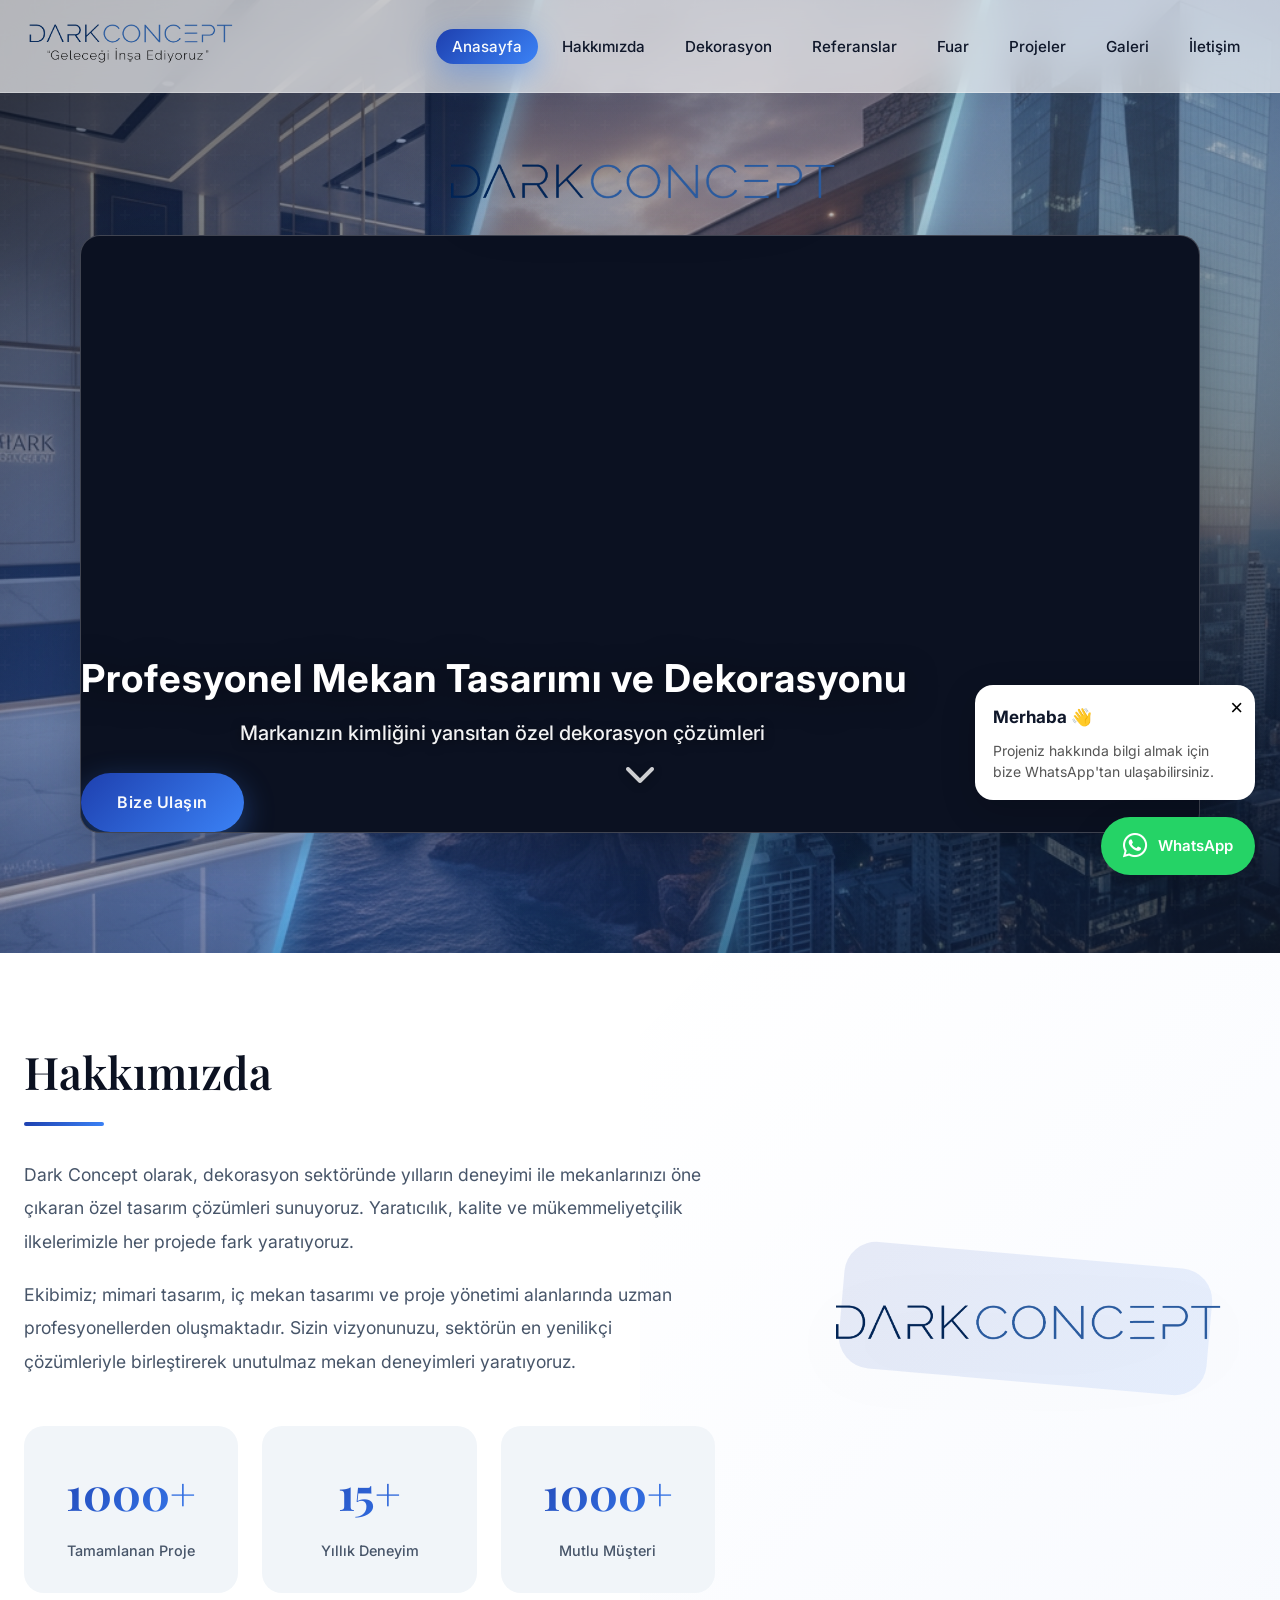
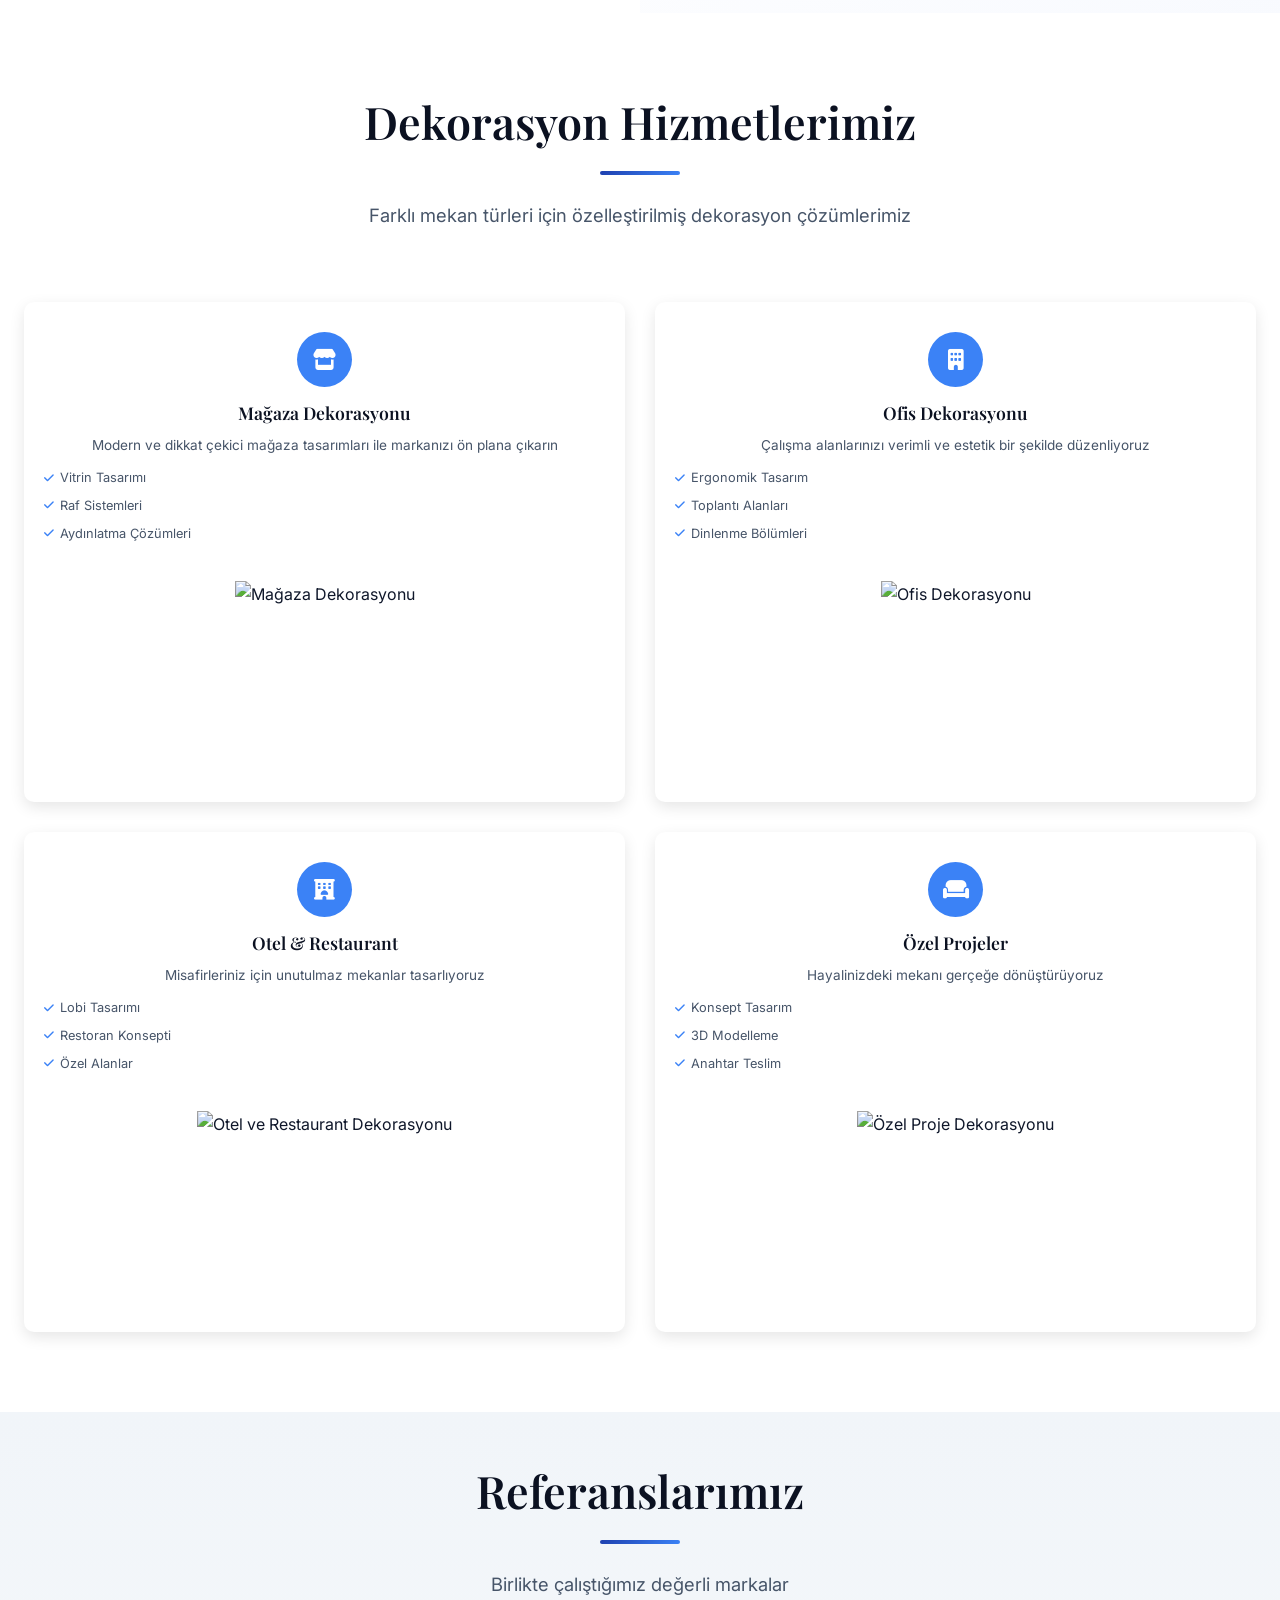
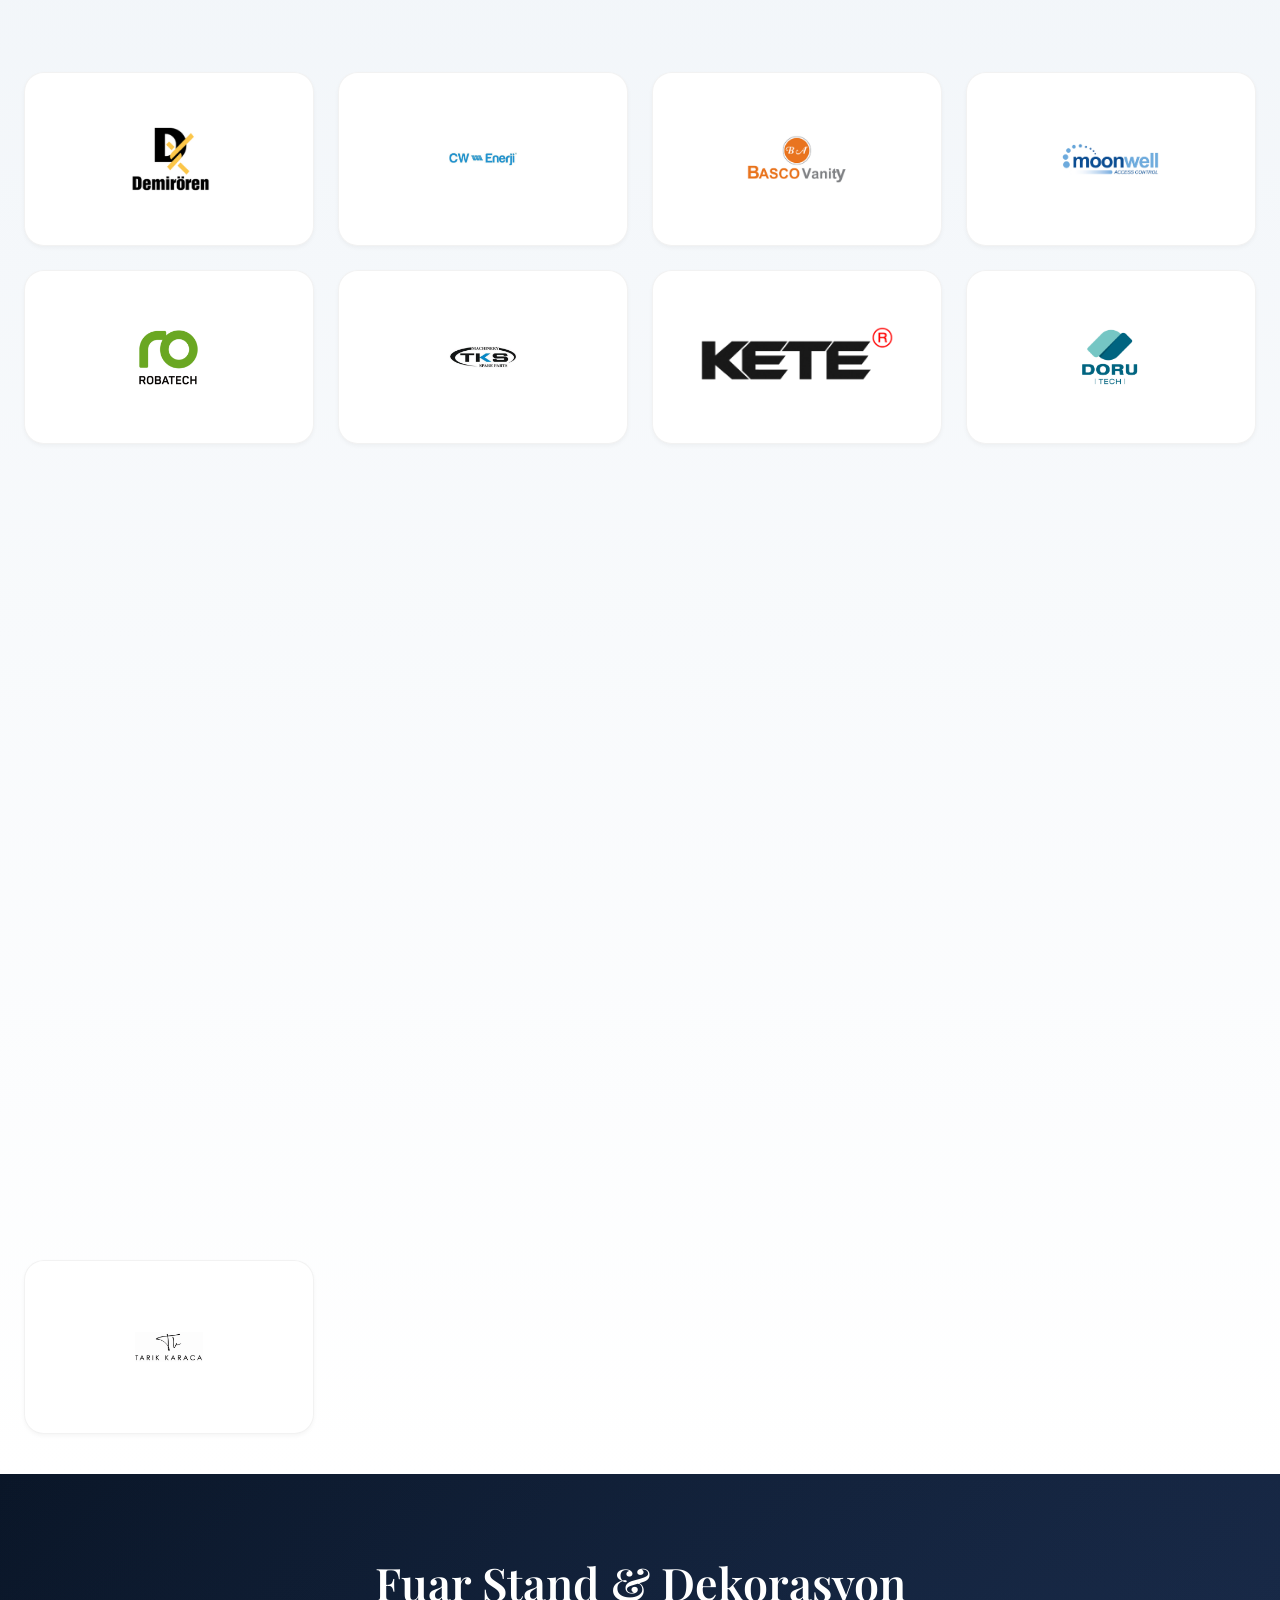
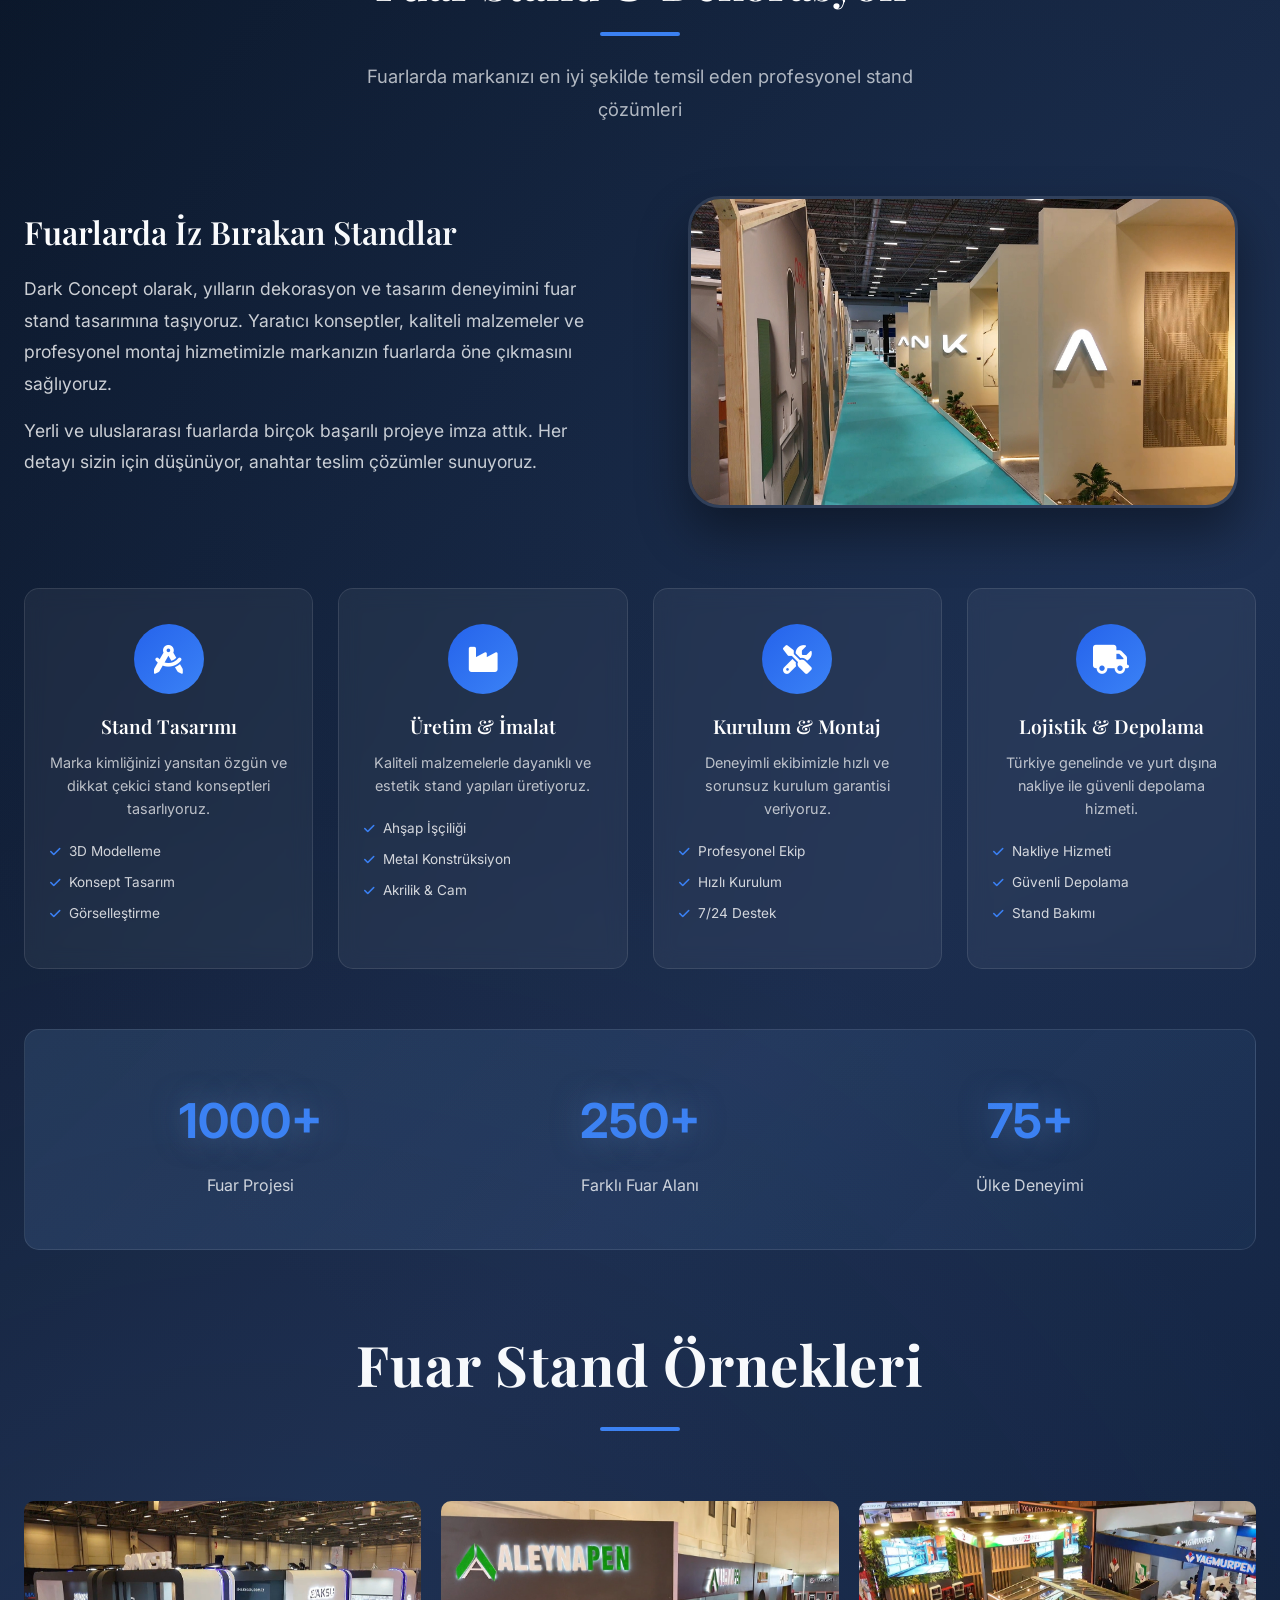
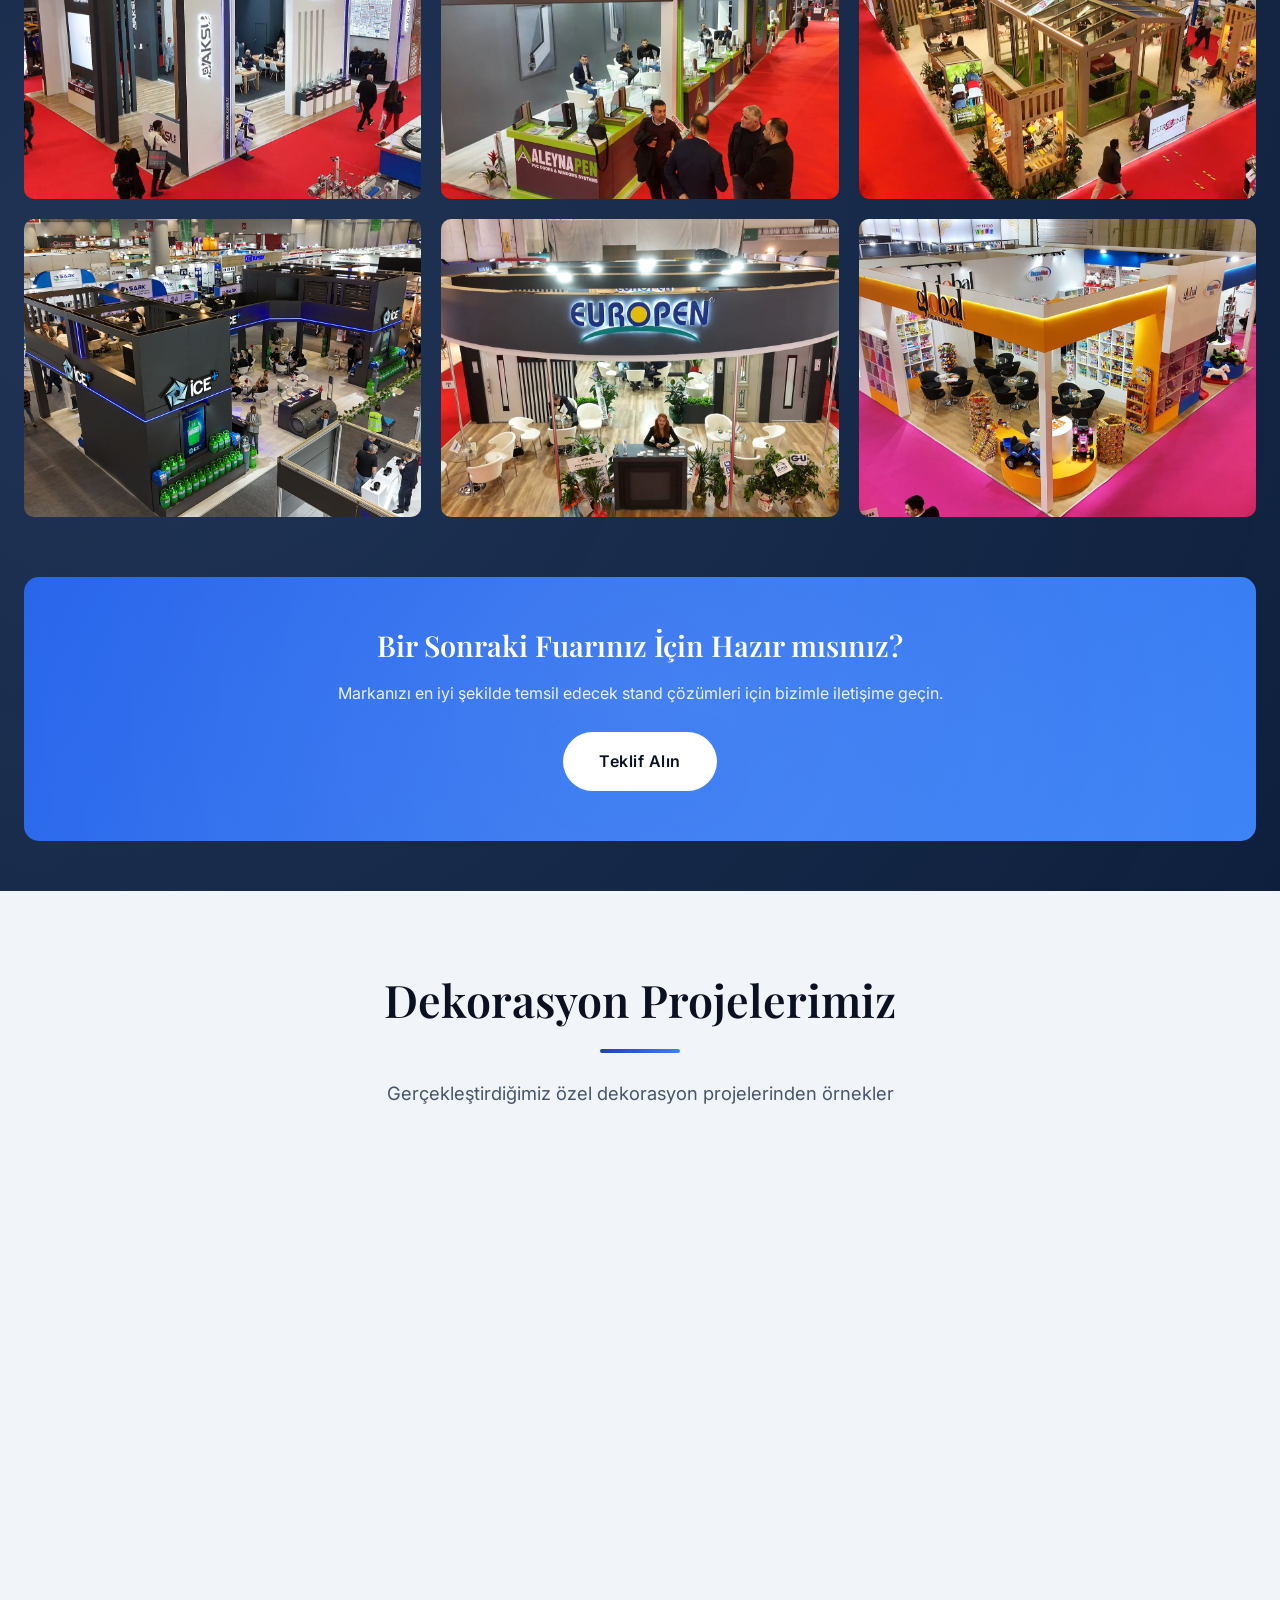
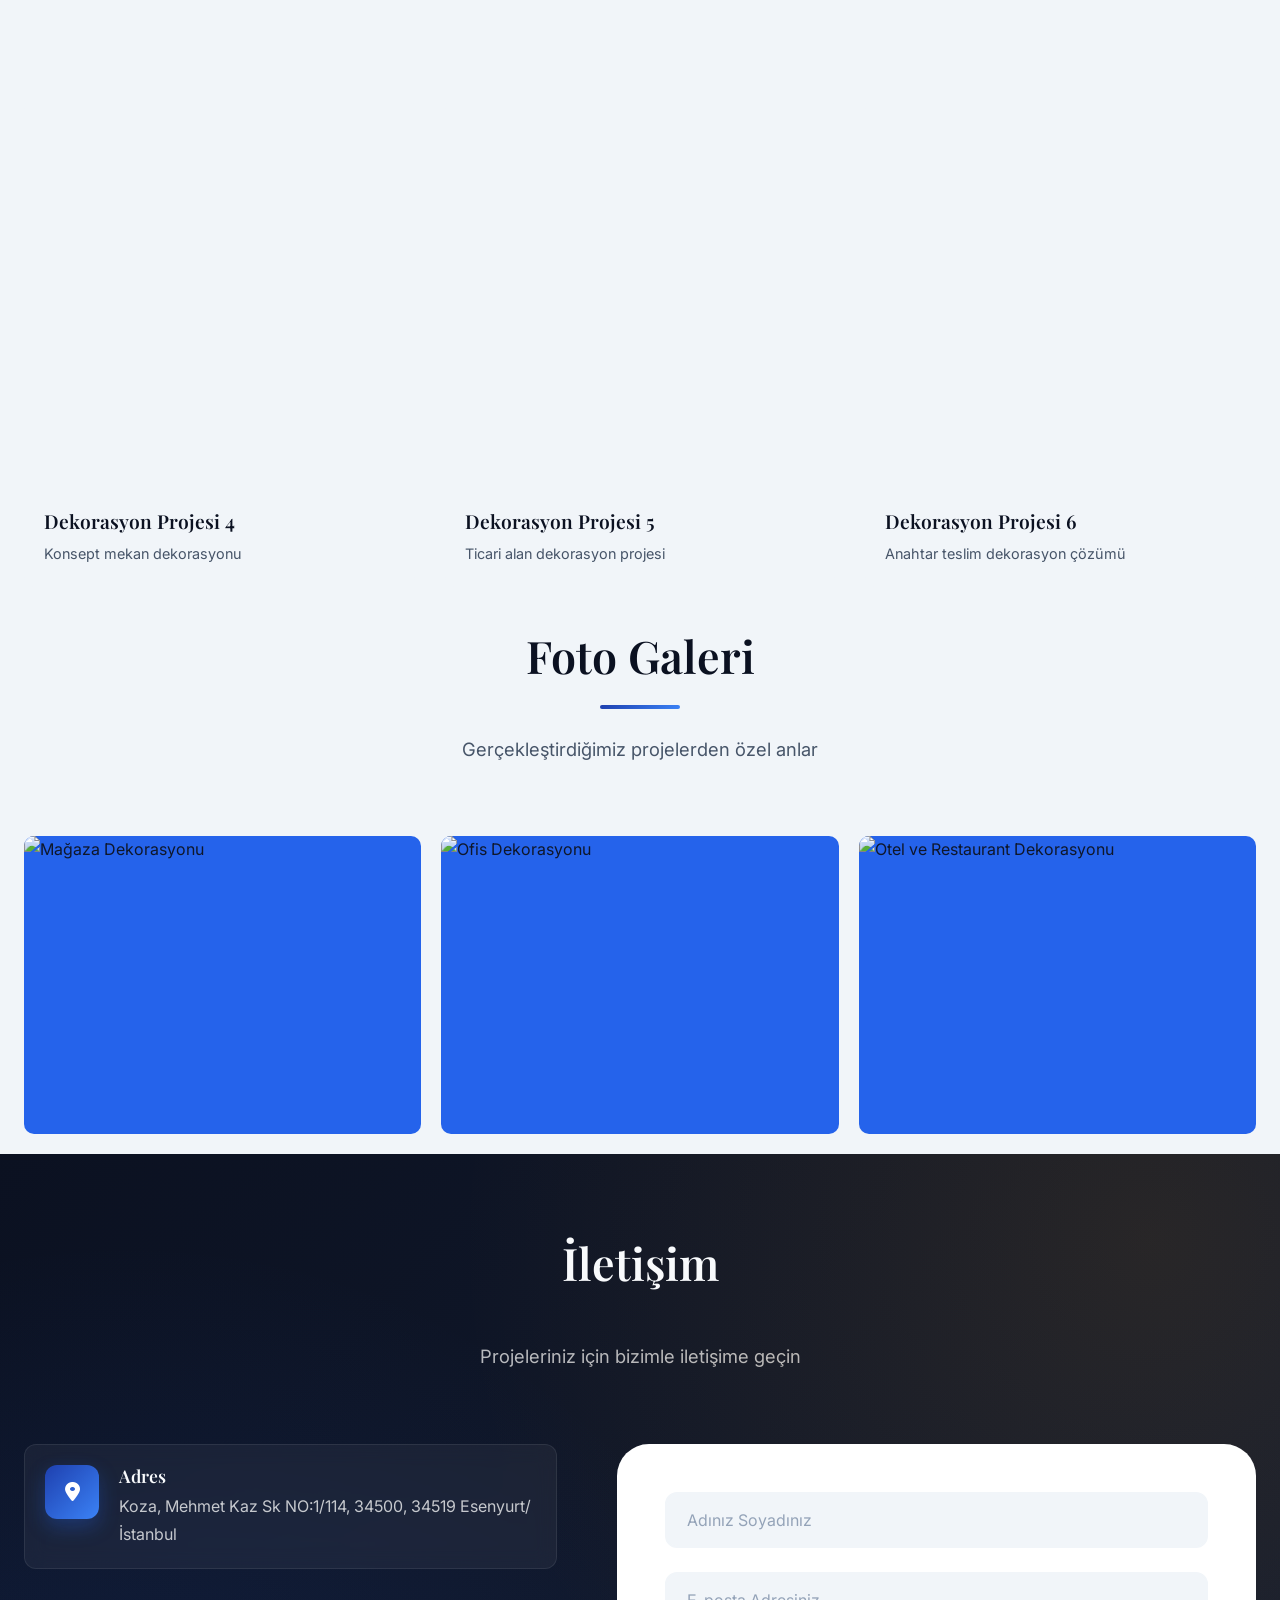
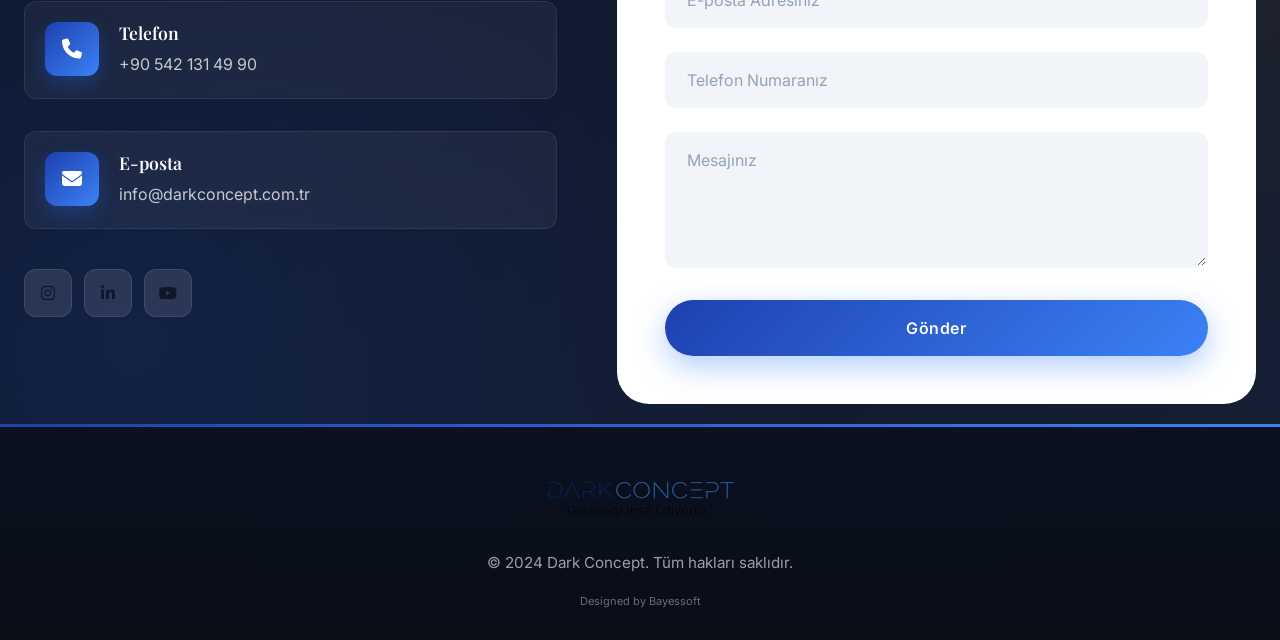
==== commit 92e2b45f: "Update index.html" ====
--- a/index.html
+++ b/index.html
@@ -64,37 +64,37 @@
                     <div class="hero-banner-track" id="hero-banner-track">
                         <figure class="hero-banner-slide">
                             <picture>
-                                <source media="(max-width: 600px)" srcset="images/banner/01-mobil.webp">
+                                <source media="(max-width: 500px)" srcset="images/banner/01-mobil.webp">
                                 <img src="images/banner/01-banner.webp" alt="EIF 2026 Enerji Fuarı: CW Enerji ve Dark Concept iş birliği duyurusu. Güçlü bir iş birliğine imza attık." fetchpriority="high" decoding="async" width="1920" height="720">
                             </picture>
                         </figure>
                         <figure class="hero-banner-slide">
                             <picture>
-                                <source media="(max-width: 600px)" srcset="images/banner/02-mobil.webp">
+                                <source media="(max-width: 500px)" srcset="images/banner/02-mobil.webp">
                                 <img src="images/banner/02-banner.webp" alt="GROWTECH 2026 Antalya Fuarı: CW Enerji ve Dark Concept iş birliği duyurusu. Güçlü bir iş birliğine imza attık." decoding="async" width="1920" height="720">
                             </picture>
                         </figure>
                         <figure class="hero-banner-slide">
                             <picture>
-                                <source media="(max-width: 600px)" srcset="images/banner/03-mobil.webp">
+                                <source media="(max-width: 500px)" srcset="images/banner/03-mobil.webp">
                                 <img src="images/banner/03-banner.webp" alt="MAKTEK Avrasya 2026 Fuarı: TKT ve Dark Concept iş birliği duyurusu. Güçlü bir iş birliğine imza attık." decoding="async" width="1920" height="720">
                             </picture>
                         </figure>
                         <figure class="hero-banner-slide">
                             <picture>
-                                <source media="(max-width: 600px)" srcset="images/banner/04-mobil.webp">
+                                <source media="(max-width: 500px)" srcset="images/banner/04-mobil.webp">
                                 <img src="images/banner/04-banner.webp" alt="İSAF EXPO 2026 Fuarı: Zeytek ve Dark Concept iş birliği duyurusu. Güçlü bir iş birliğine imza attık." decoding="async" width="1920" height="720">
                             </picture>
                         </figure>
                         <figure class="hero-banner-slide">
                             <picture>
-                                <source media="(max-width: 600px)" srcset="images/banner/05-mobil.webp">
+                                <source media="(max-width: 500px)" srcset="images/banner/05-mobil.webp">
                                 <img src="images/banner/05-banner.webp" alt="Avrasya Ambalaj Fuarı 2026: Robatech ve Dark Concept iş birliği duyurusu. Güçlü bir iş birliğine imza attık." decoding="async" width="1920" height="720">
                             </picture>
                         </figure>
                         <figure class="hero-banner-slide">
                             <picture>
-                                <source media="(max-width: 600px)" srcset="images/banner/06-mobil.webp">
+                                <source media="(max-width: 500px)" srcset="images/banner/06-mobil.webp">
                                 <img src="images/banner/06-banner.webp" alt="Avrasya Ambalaj Fuarı 2026: Vibroser ve Dark Concept iş birliği duyurusu. Güçlü bir iş birliğine imza attık." decoding="async" width="1920" height="720">
                             </picture>
                         </figure>
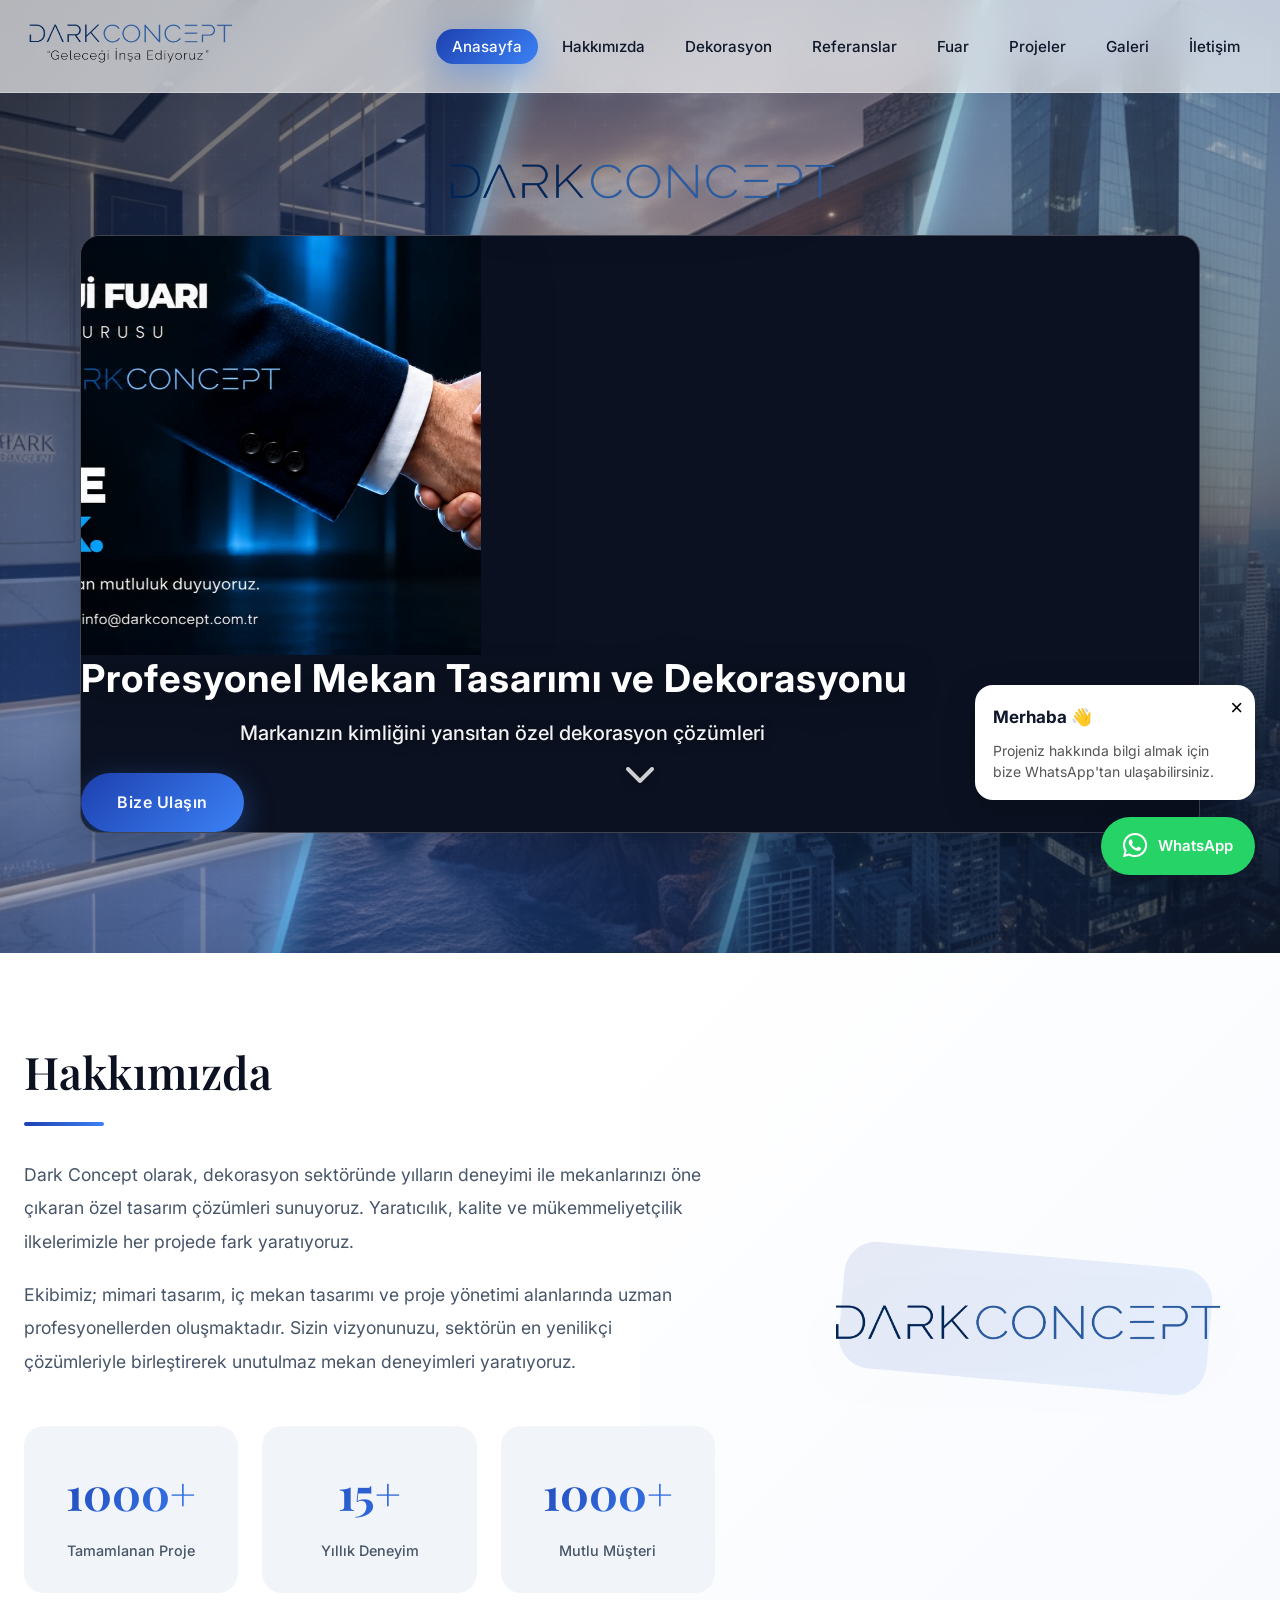
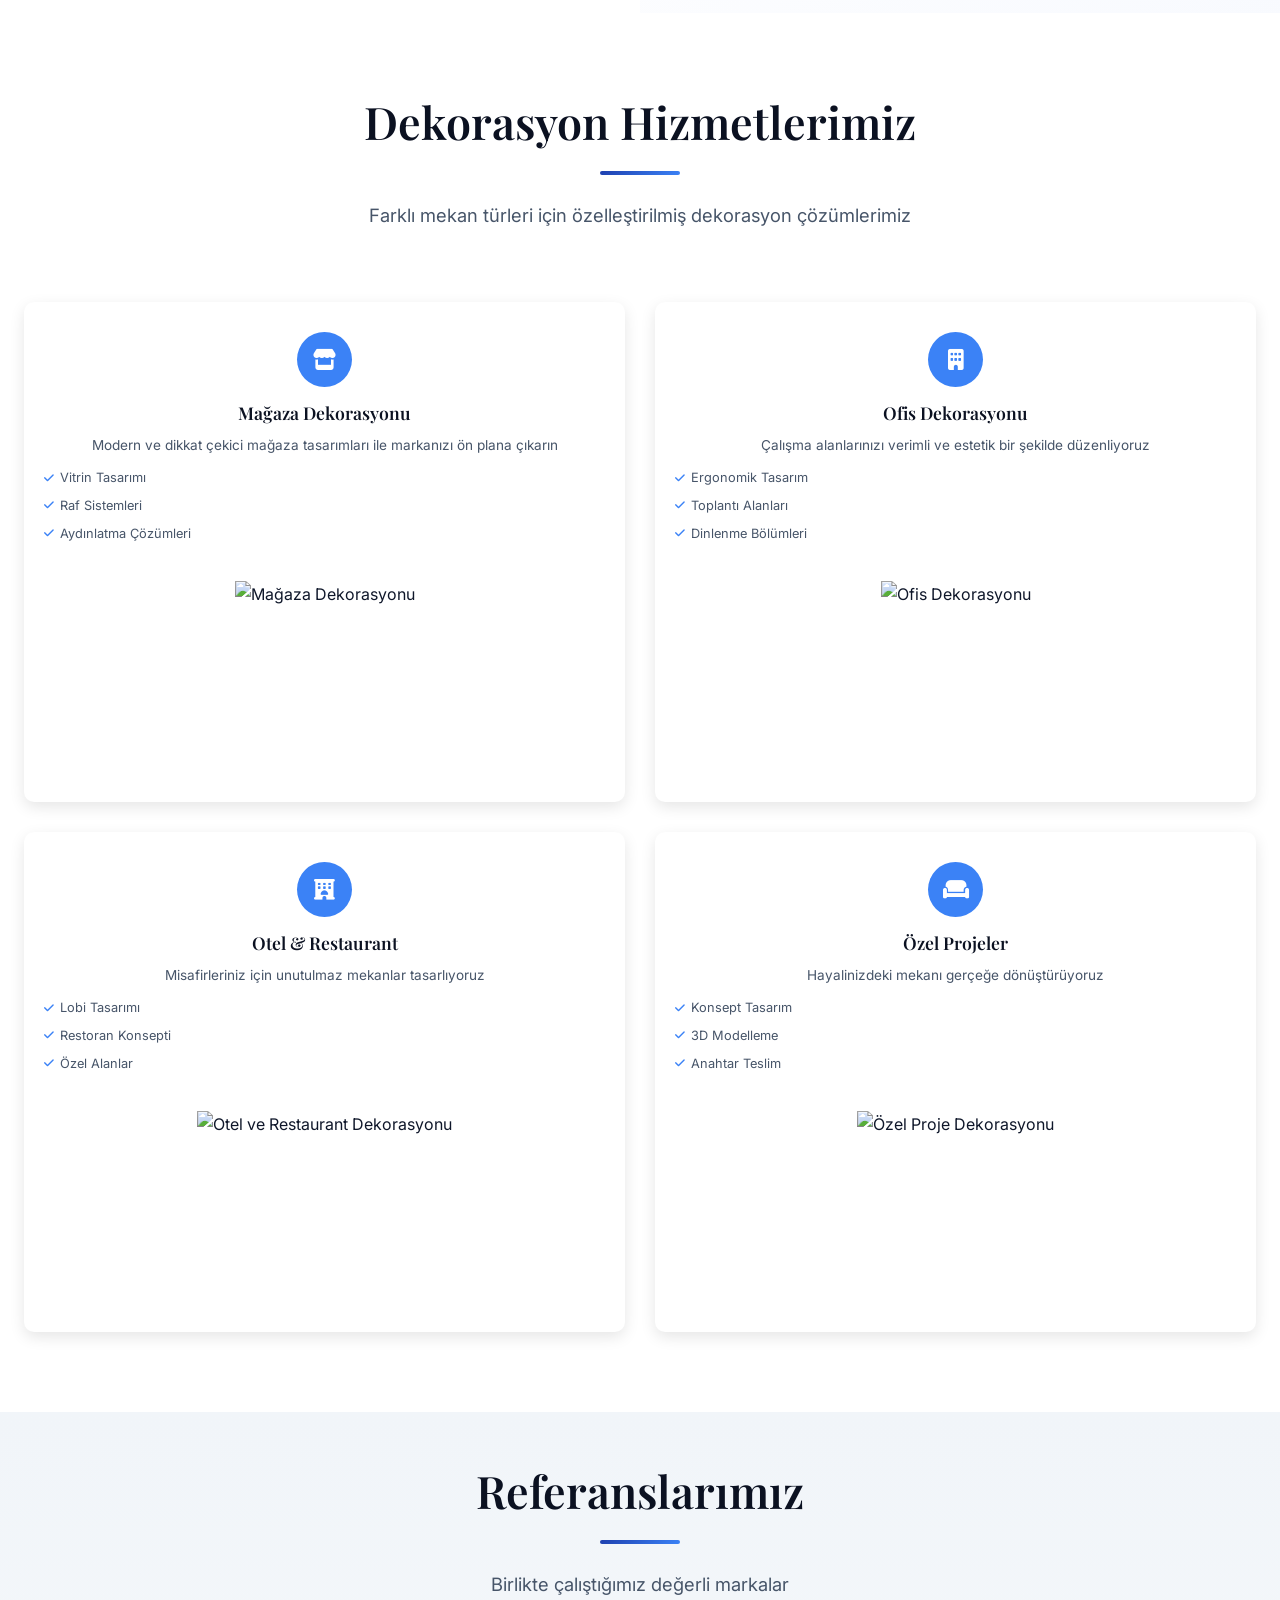
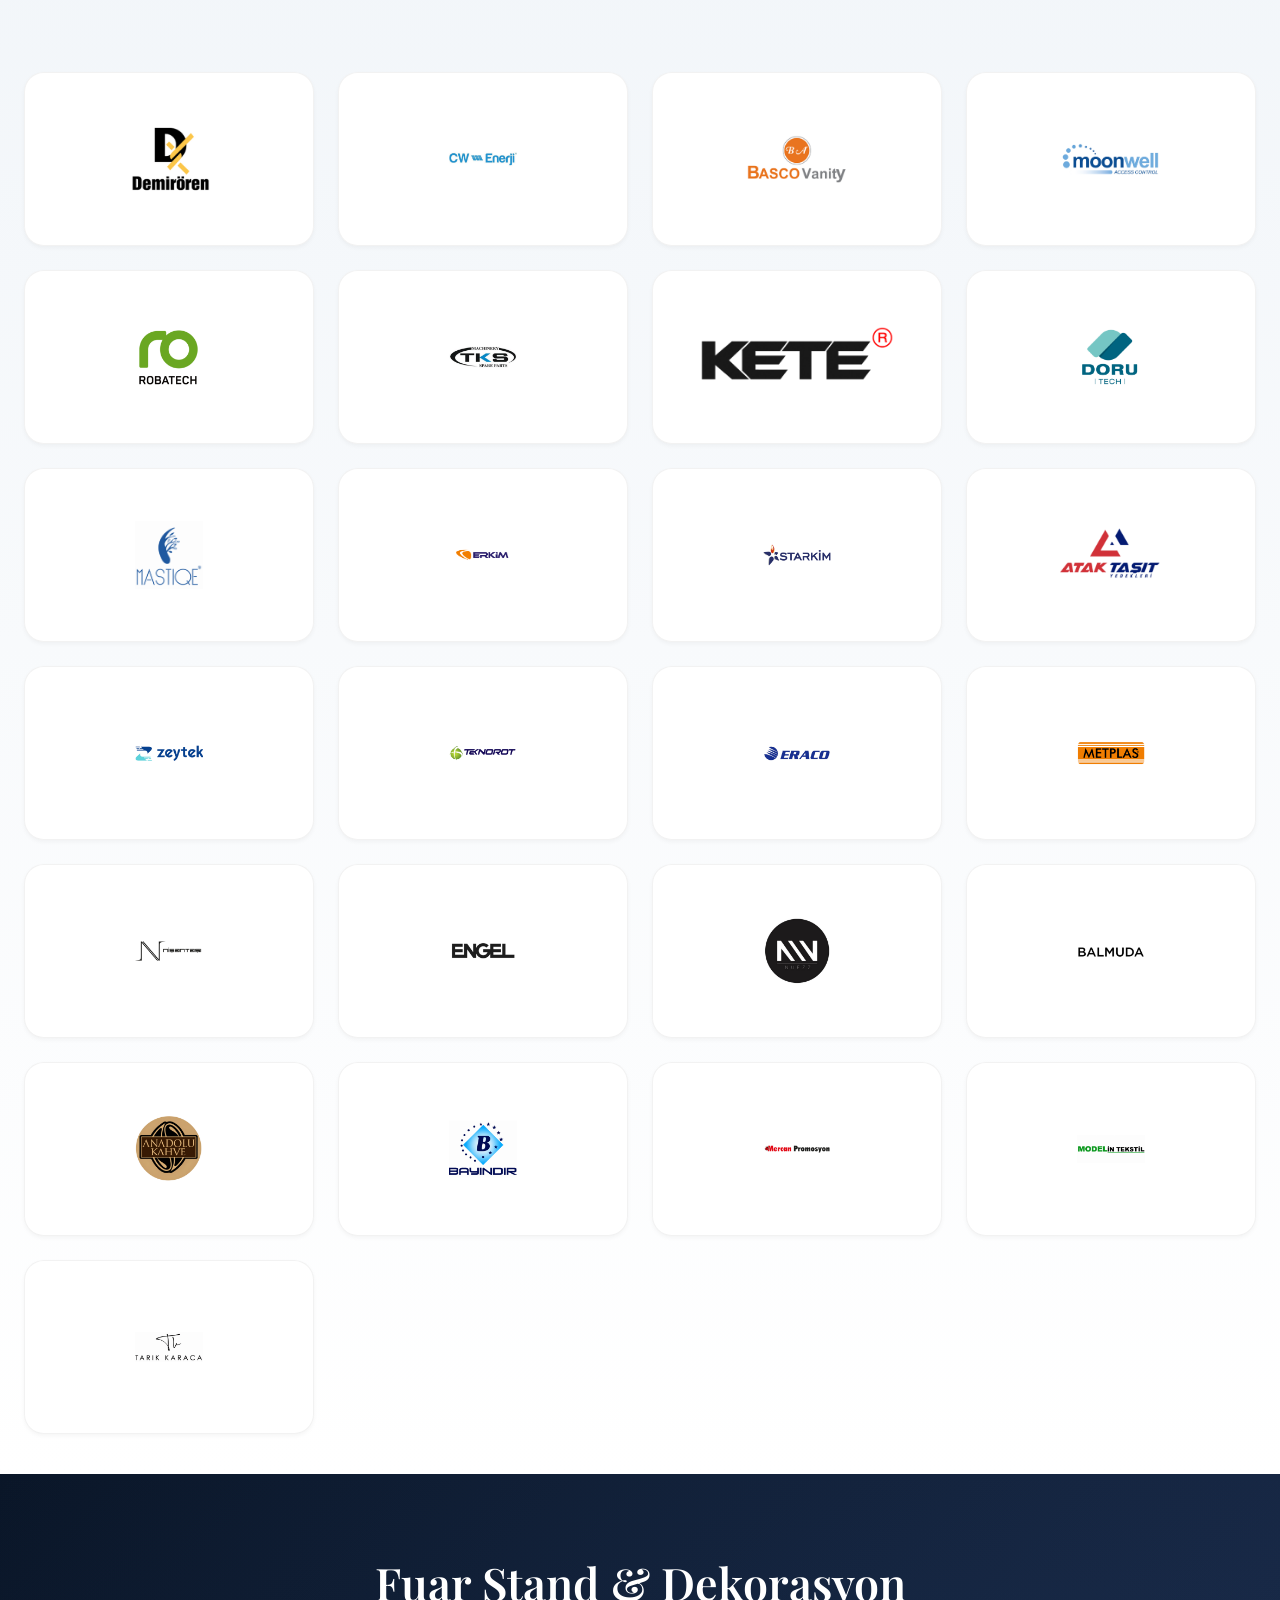
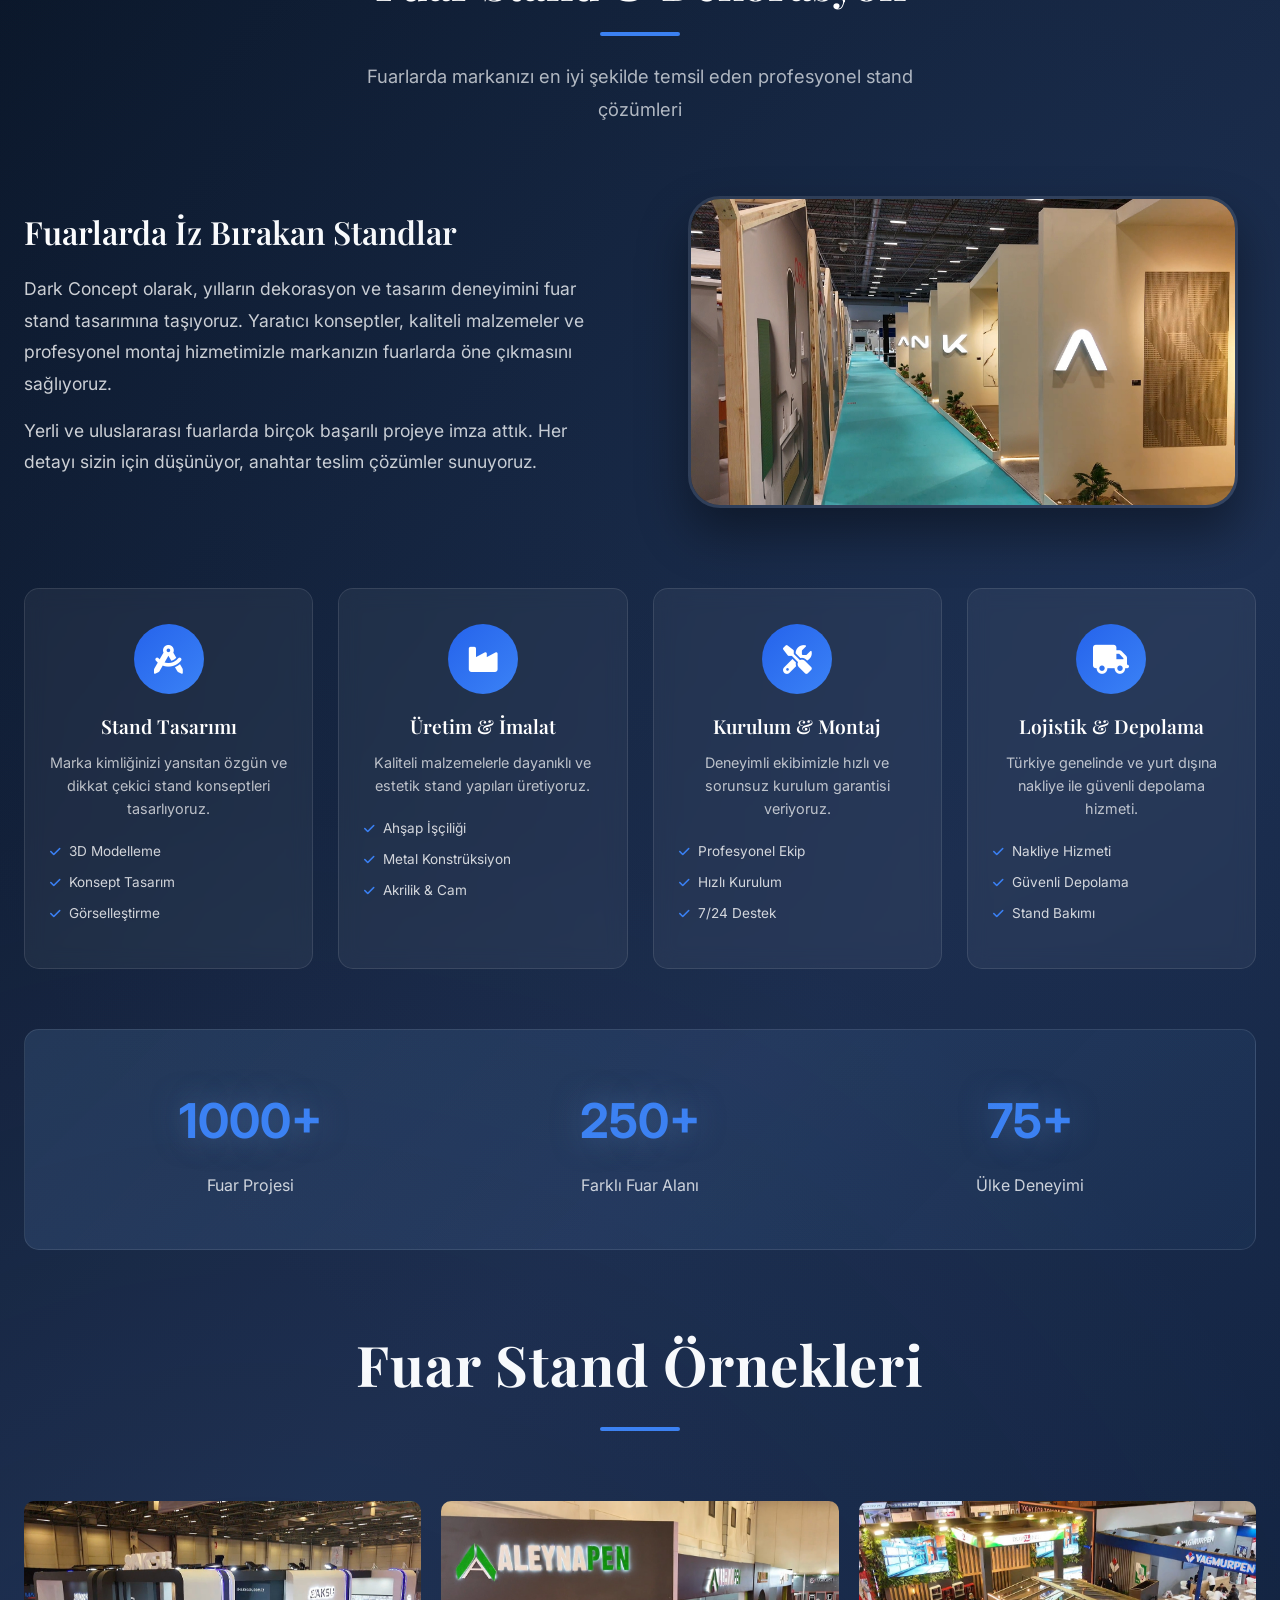
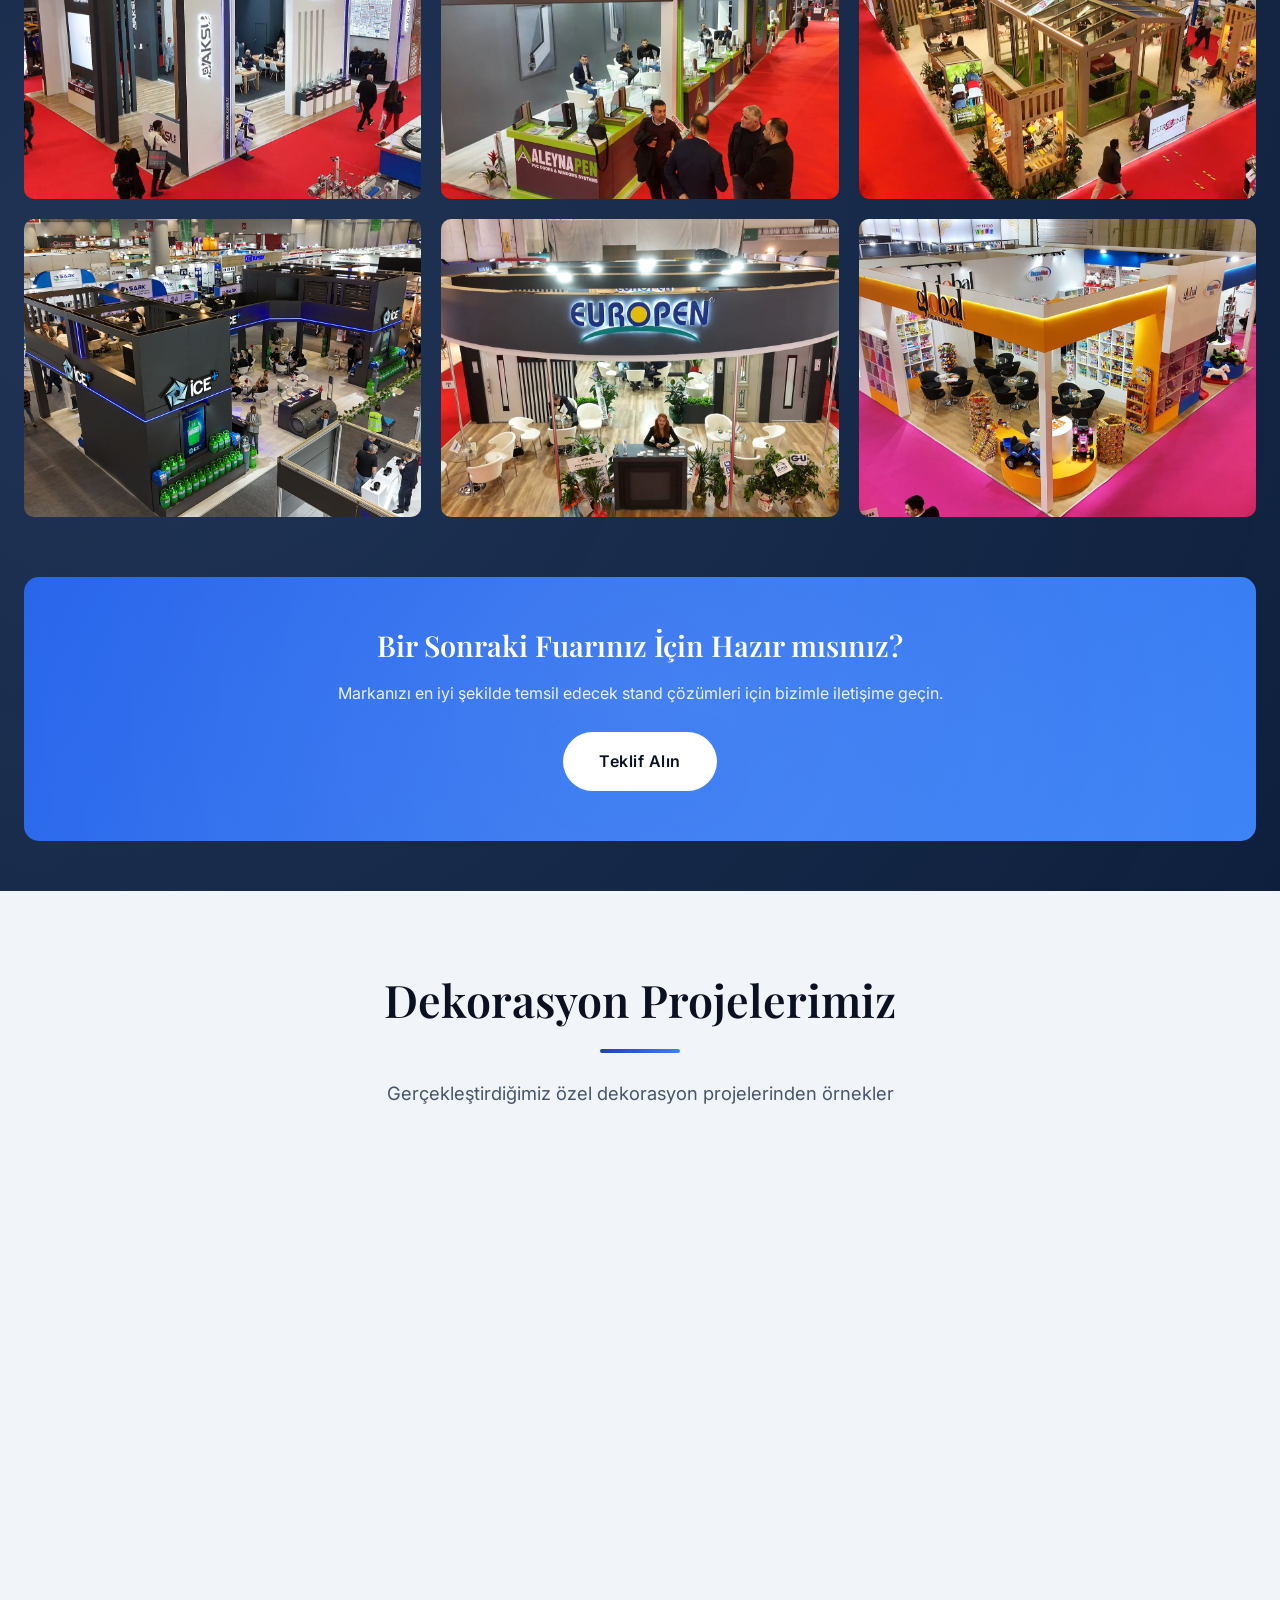
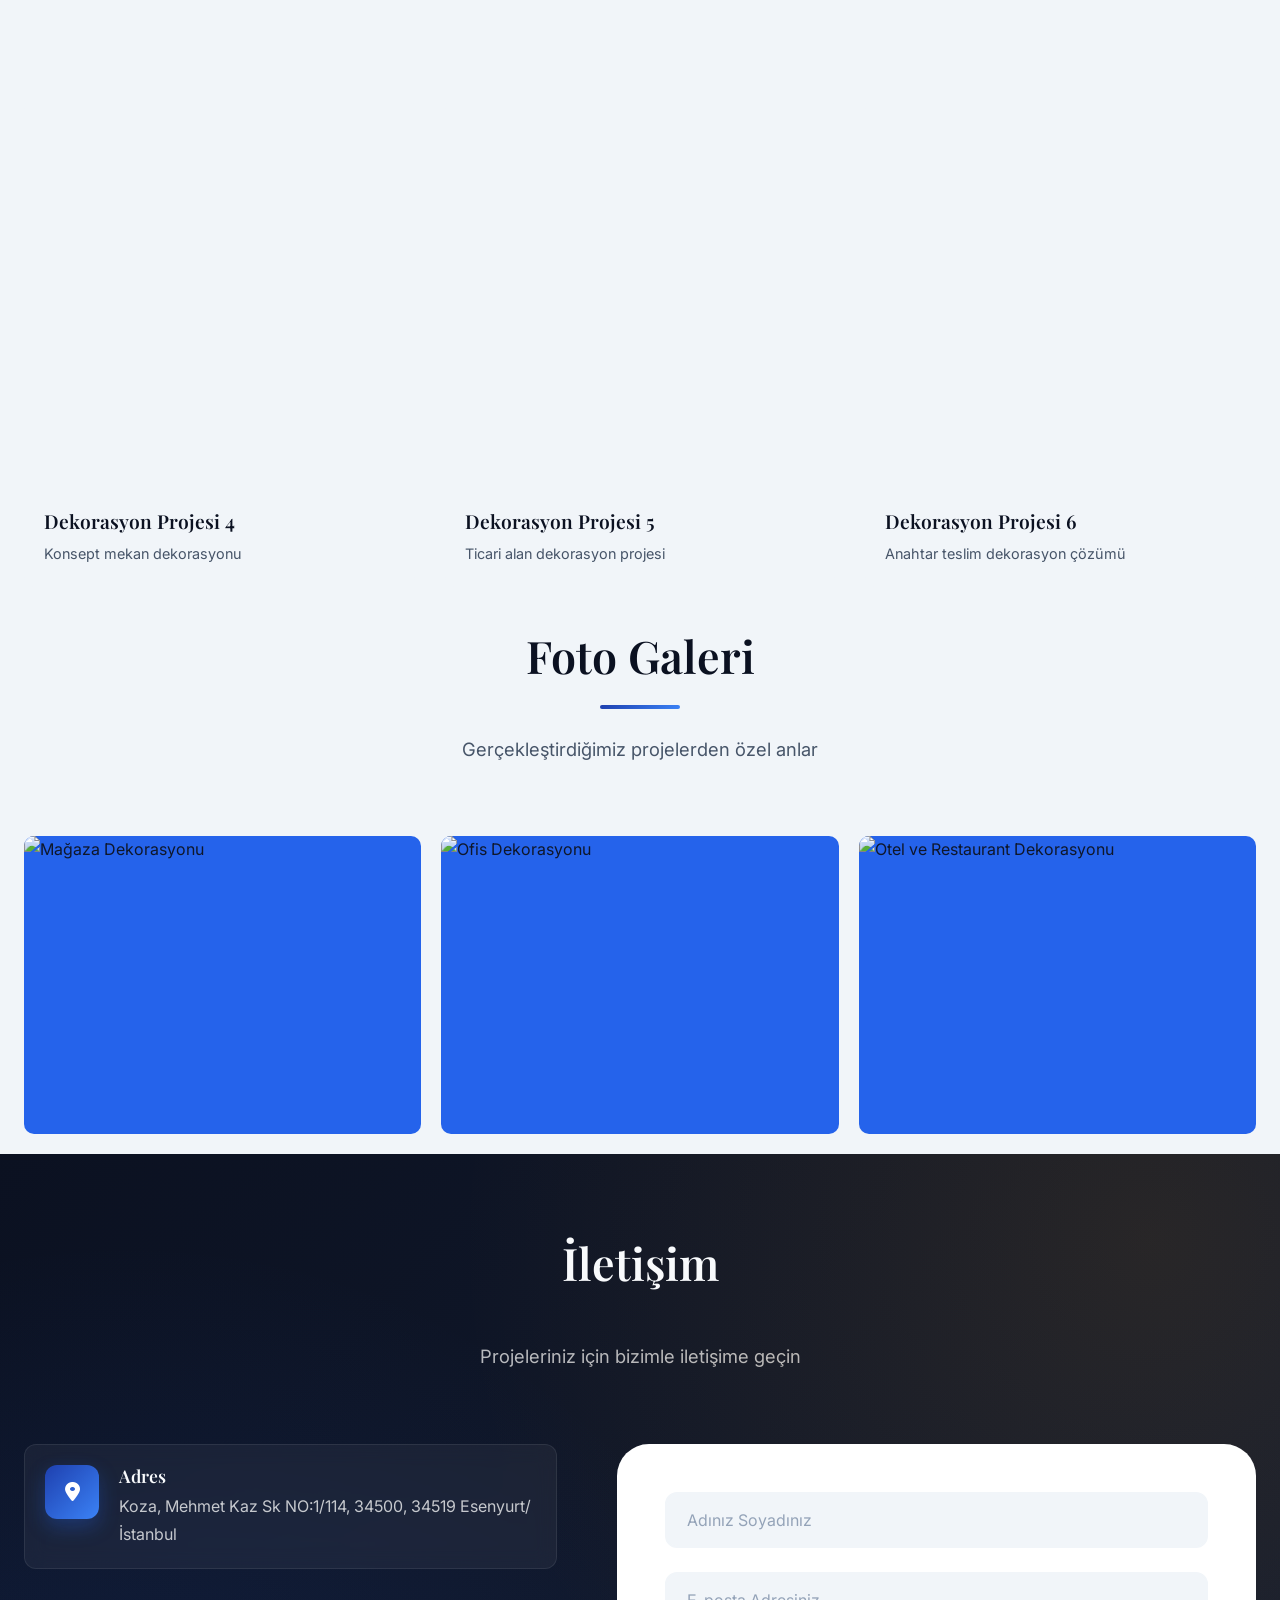
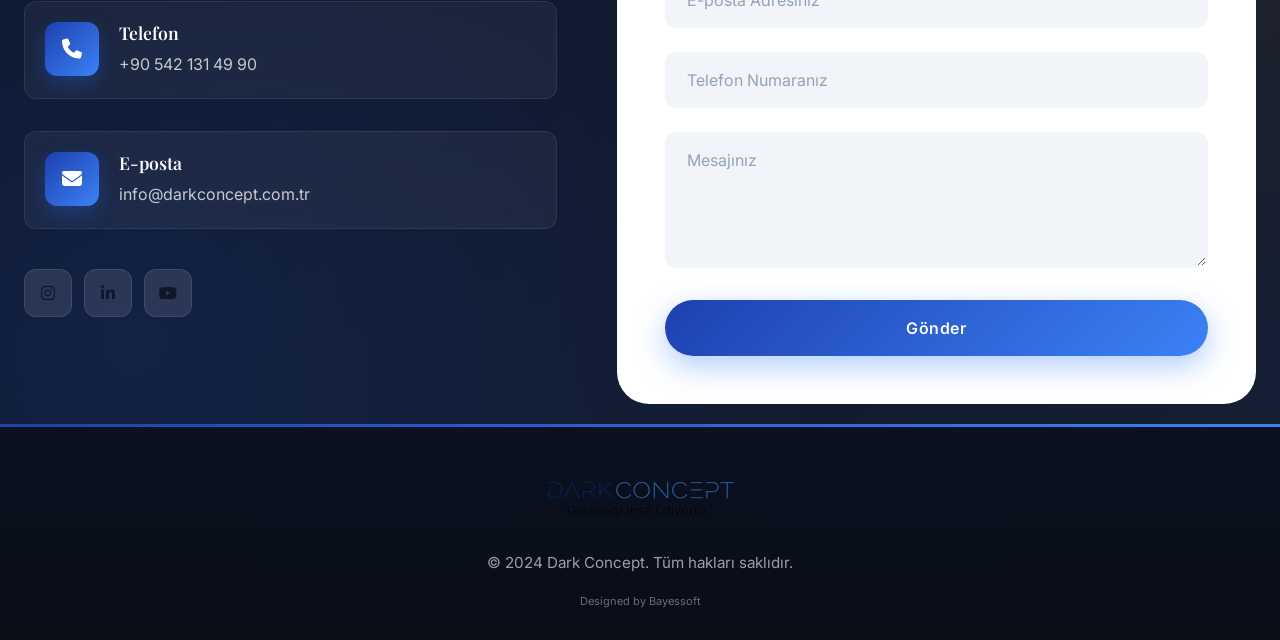
==== commit 2c84b2ad: "Update index.html" ====
--- a/index.html
+++ b/index.html
@@ -64,7 +64,7 @@
                     <div class="hero-banner-track" id="hero-banner-track">
                         <figure class="hero-banner-slide">
                             <picture>
-                                <source media="(max-width: 500px)" srcset="images/banner/01-mobil.webp">
+                                <source media="(max-width: 600px)" srcset="images/banner/01-mobil.webp">
                                 <img src="images/banner/01-banner.webp" alt="EIF 2026 Enerji Fuarı: CW Enerji ve Dark Concept iş birliği duyurusu. Güçlü bir iş birliğine imza attık." fetchpriority="high" decoding="async" width="1920" height="720">
                             </picture>
                         </figure>
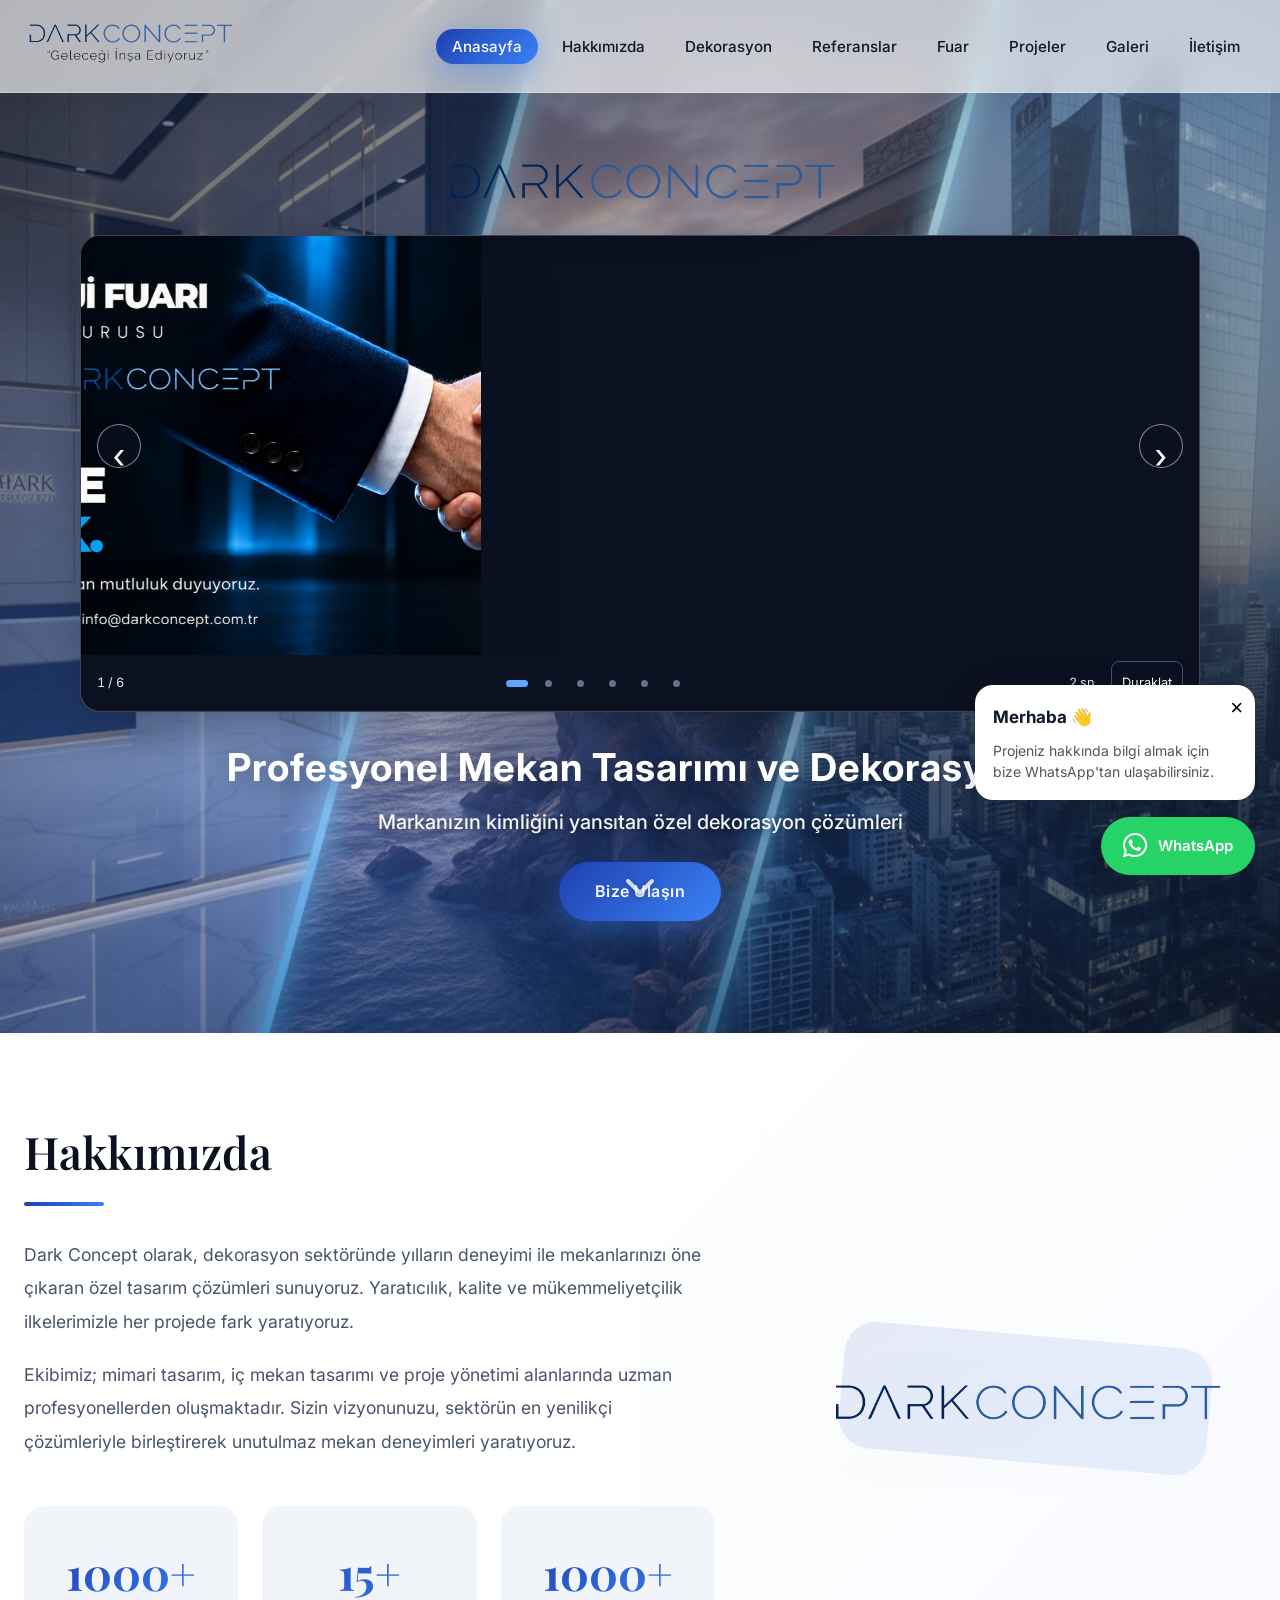
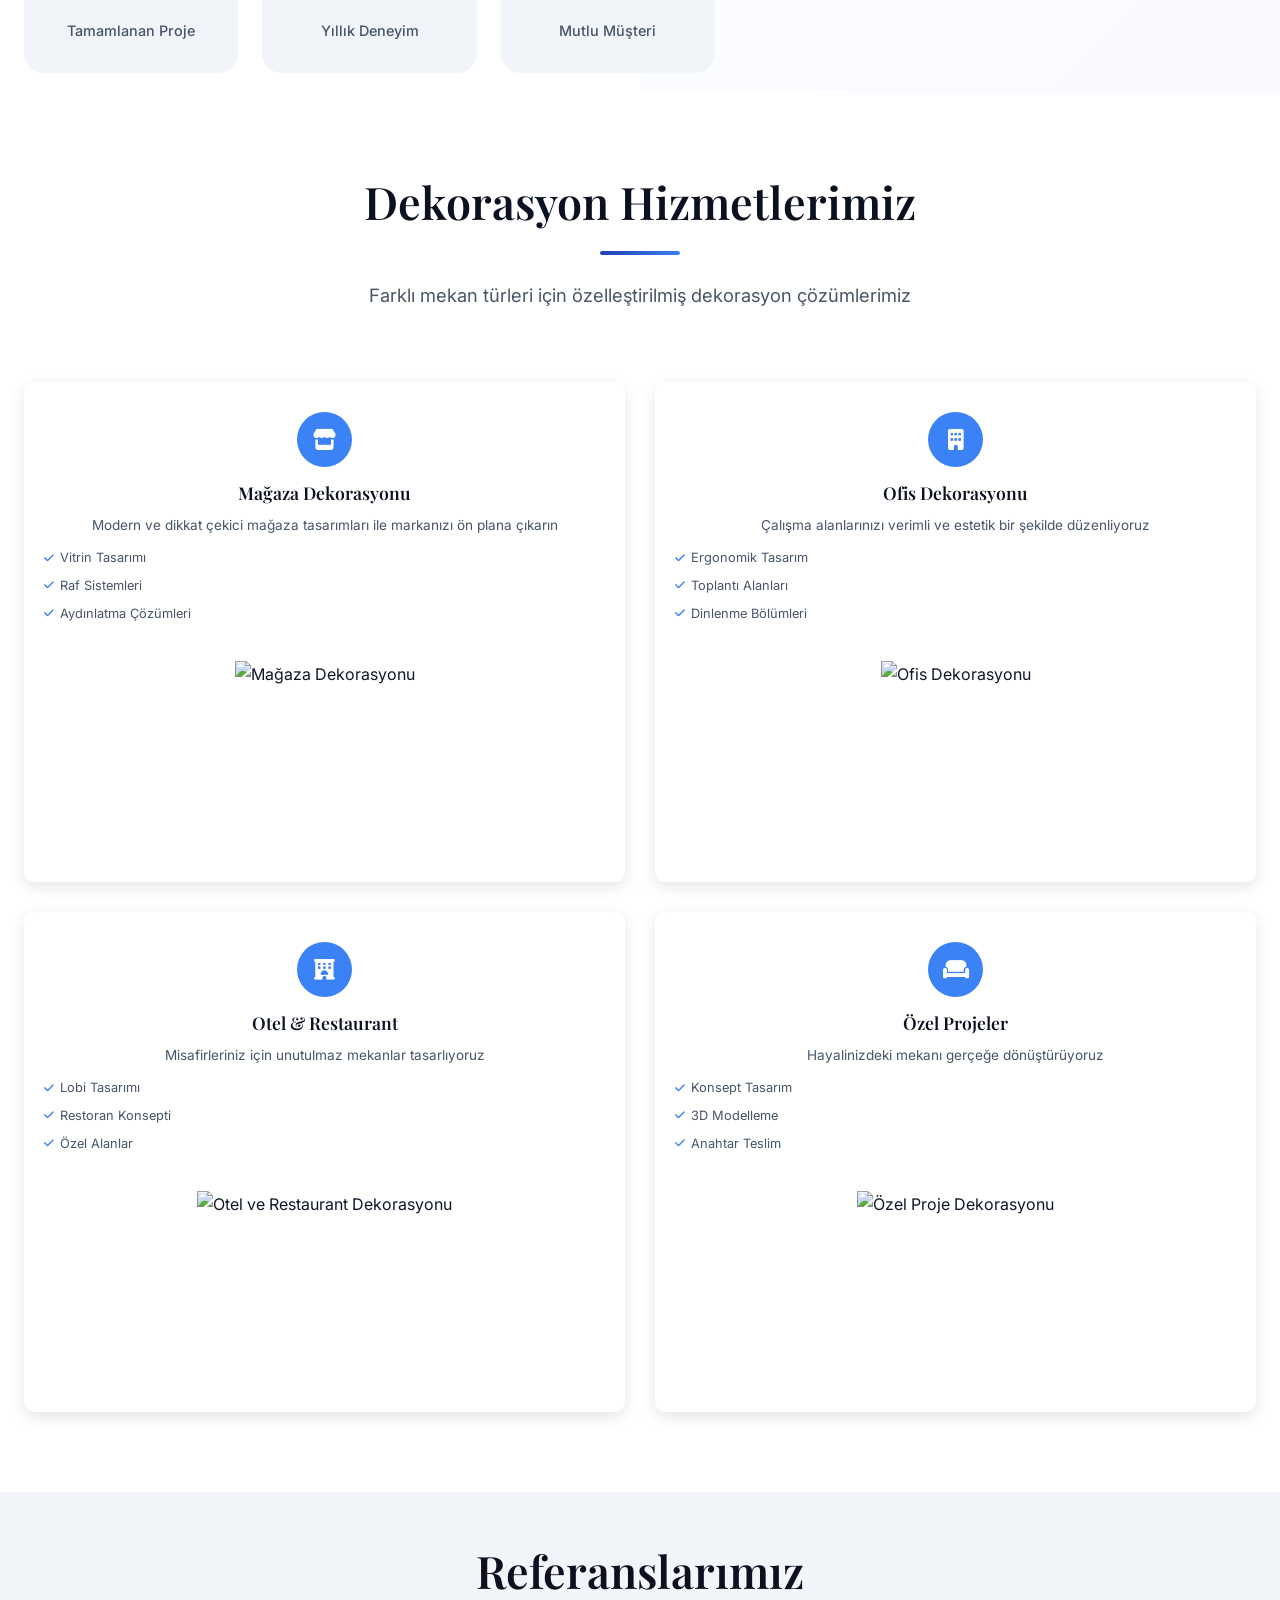
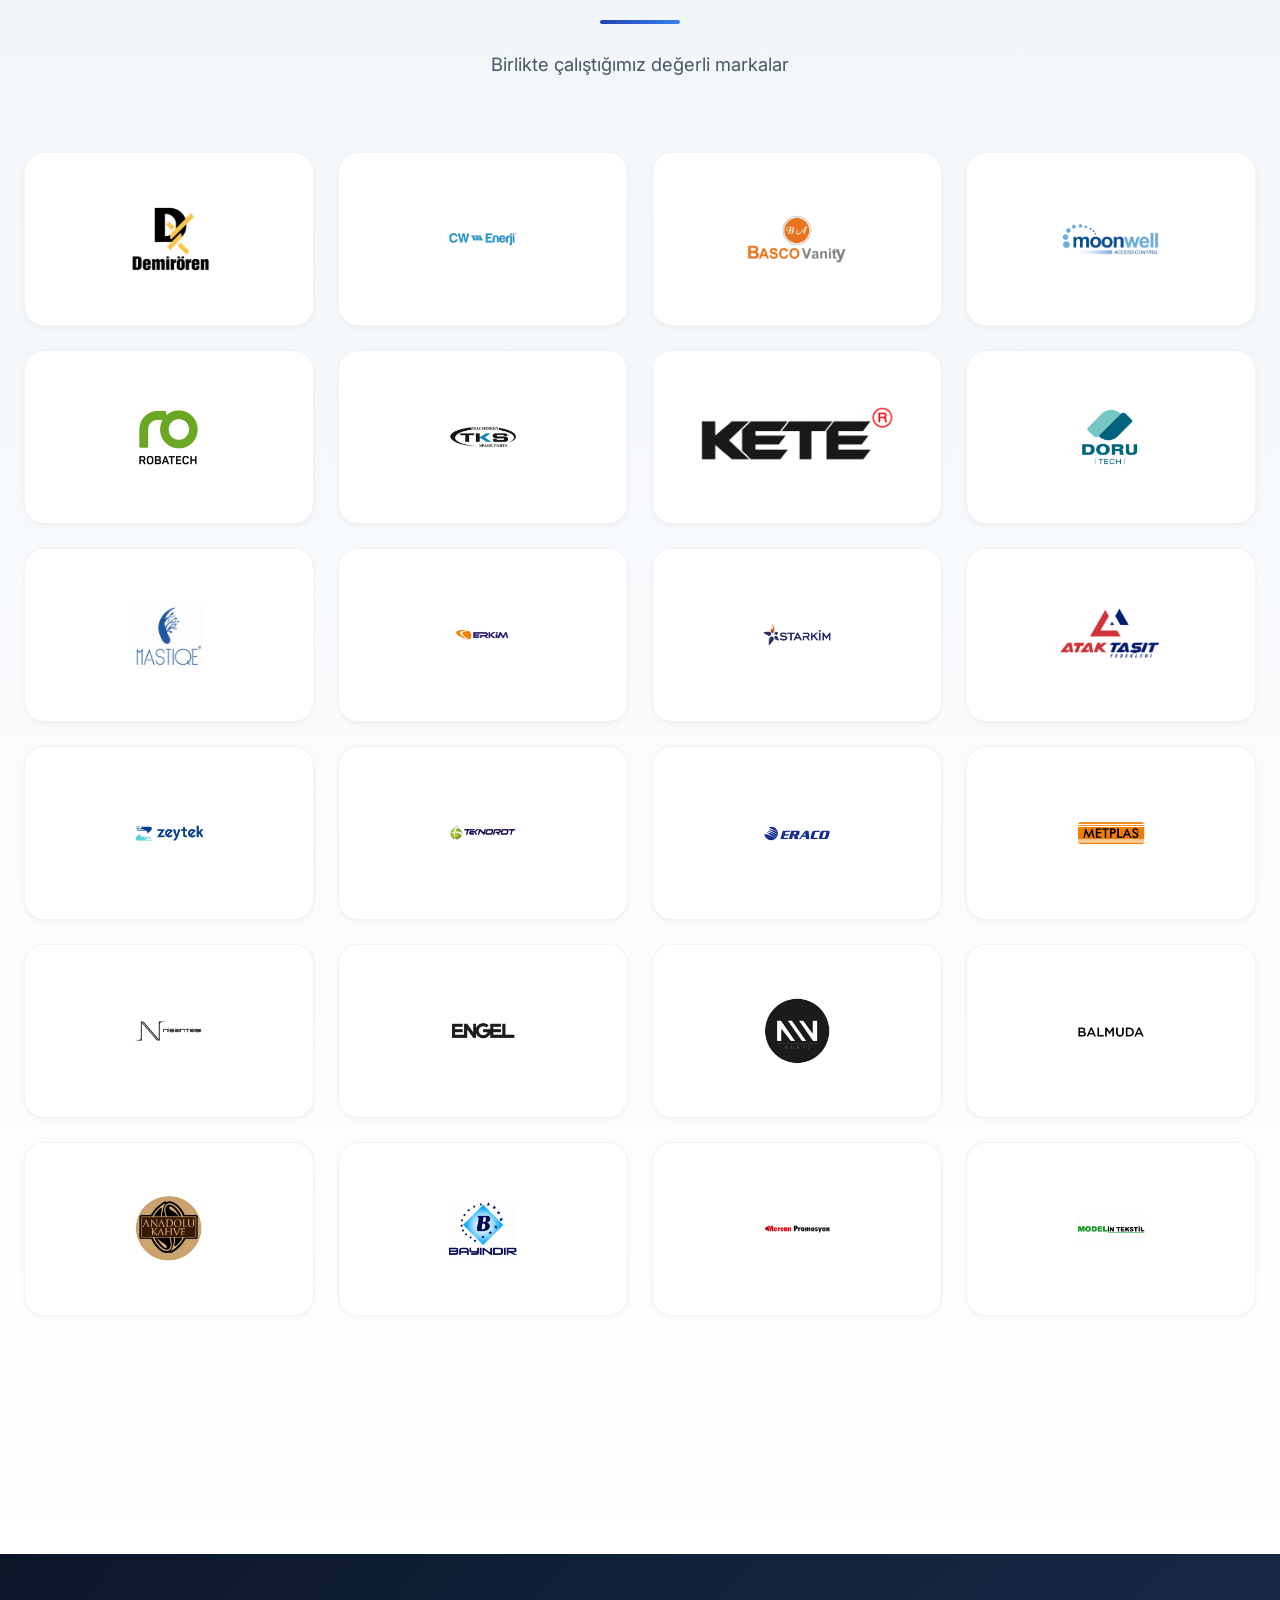
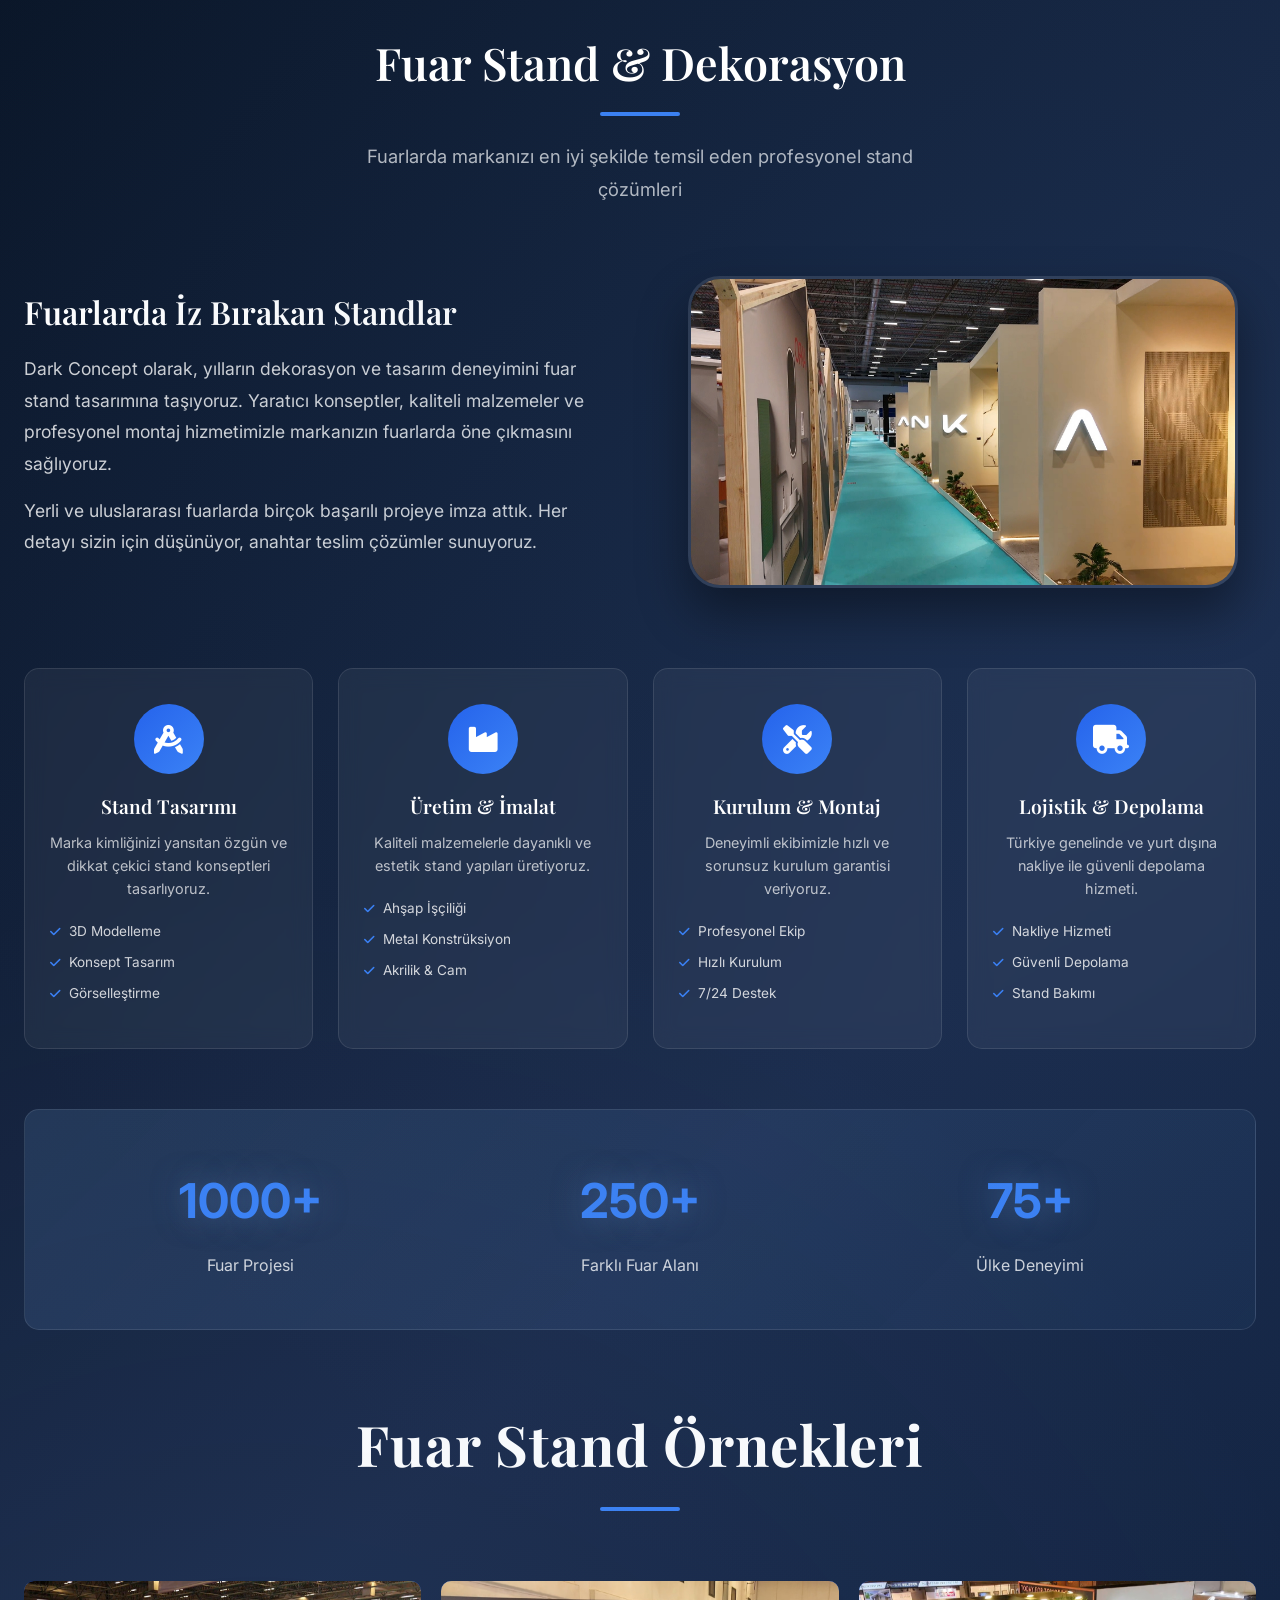
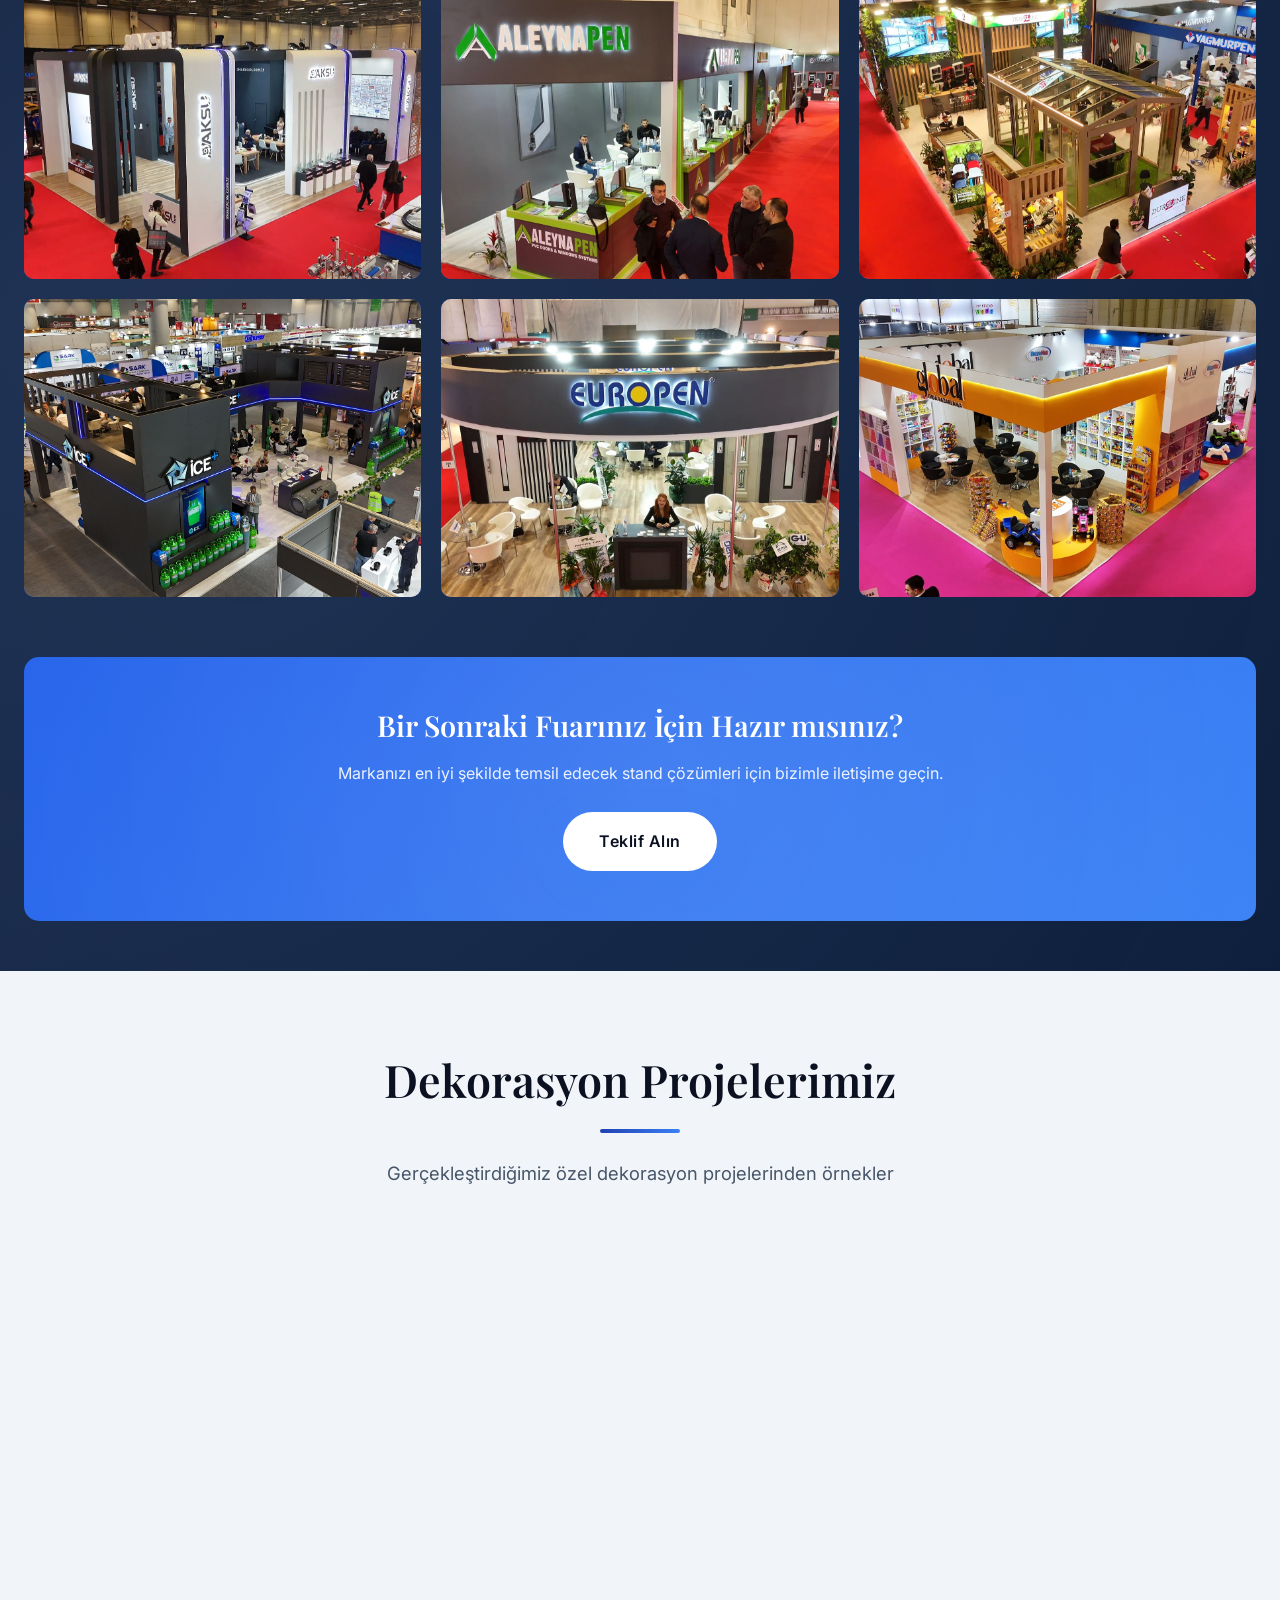
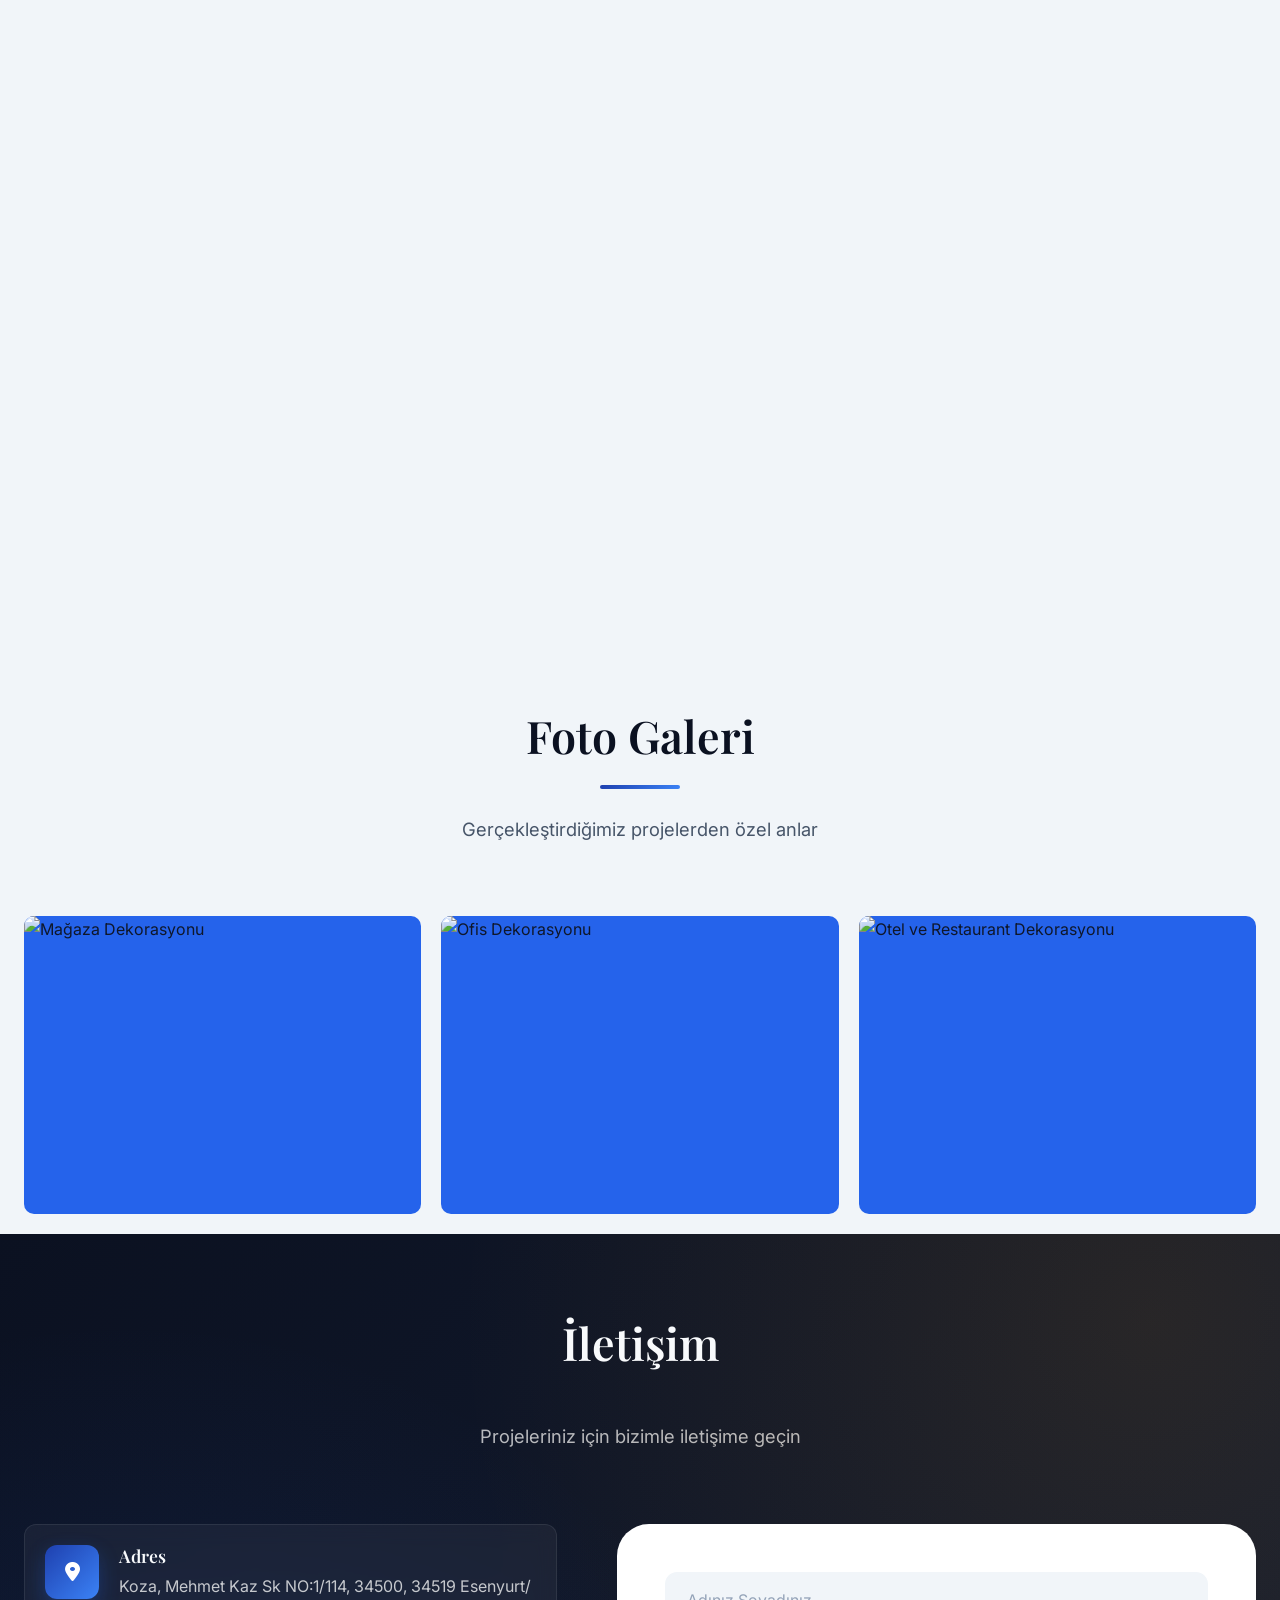
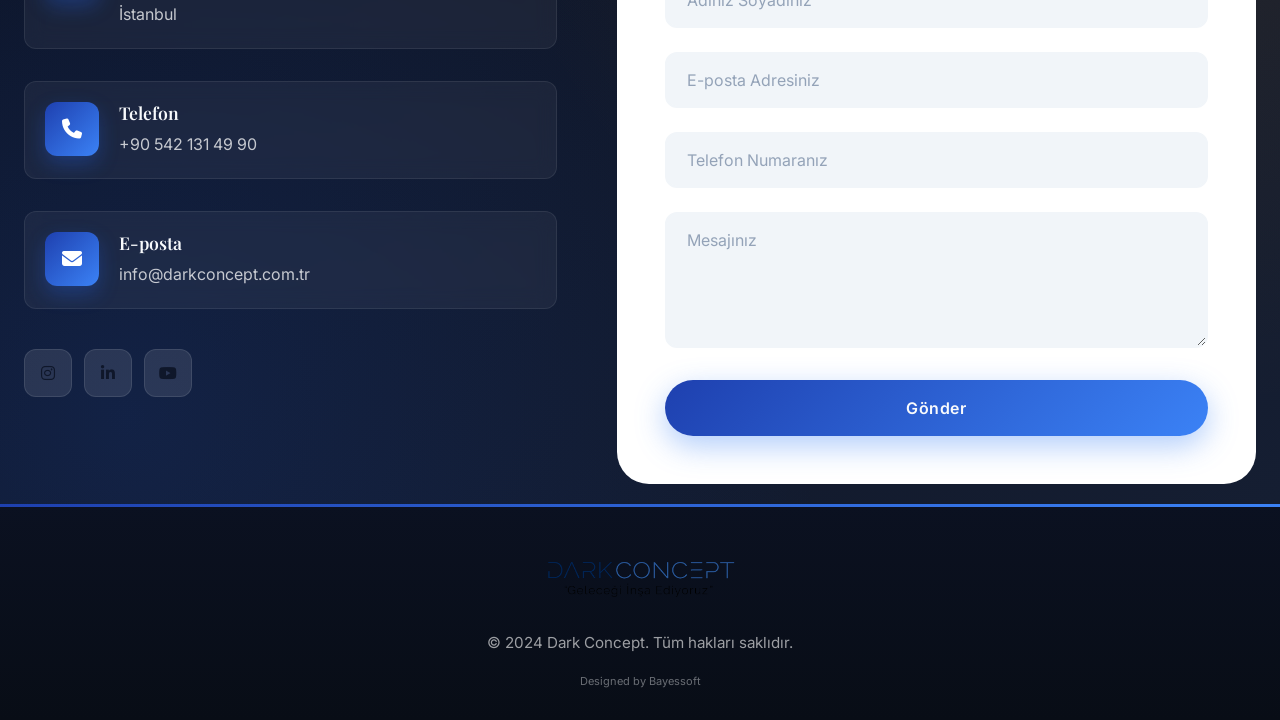
==== commit b865d868: "Update index.html" ====
--- a/index.html
+++ b/index.html
@@ -99,6 +99,10 @@
                             </picture>
                         </figure>
                     </div>
+                    <button class="hero-banner-arrow hero-banner-prev" type="button" aria-label="Önceki görsel" aria-controls="hero-banner-track" hidden>&lsaquo;</button>
+                    <button class="hero-banner-arrow hero-banner-next" type="button" aria-label="Sonraki görsel" aria-controls="hero-banner-track" hidden>&rsaquo;</button>
+                </div>
+
                 <div class="hero-banner-toolbar" hidden>
                     <span class="hero-banner-count" aria-hidden="true"></span>
                     <div class="hero-banner-dots" role="group" aria-label="Görsel seçimi"></div>
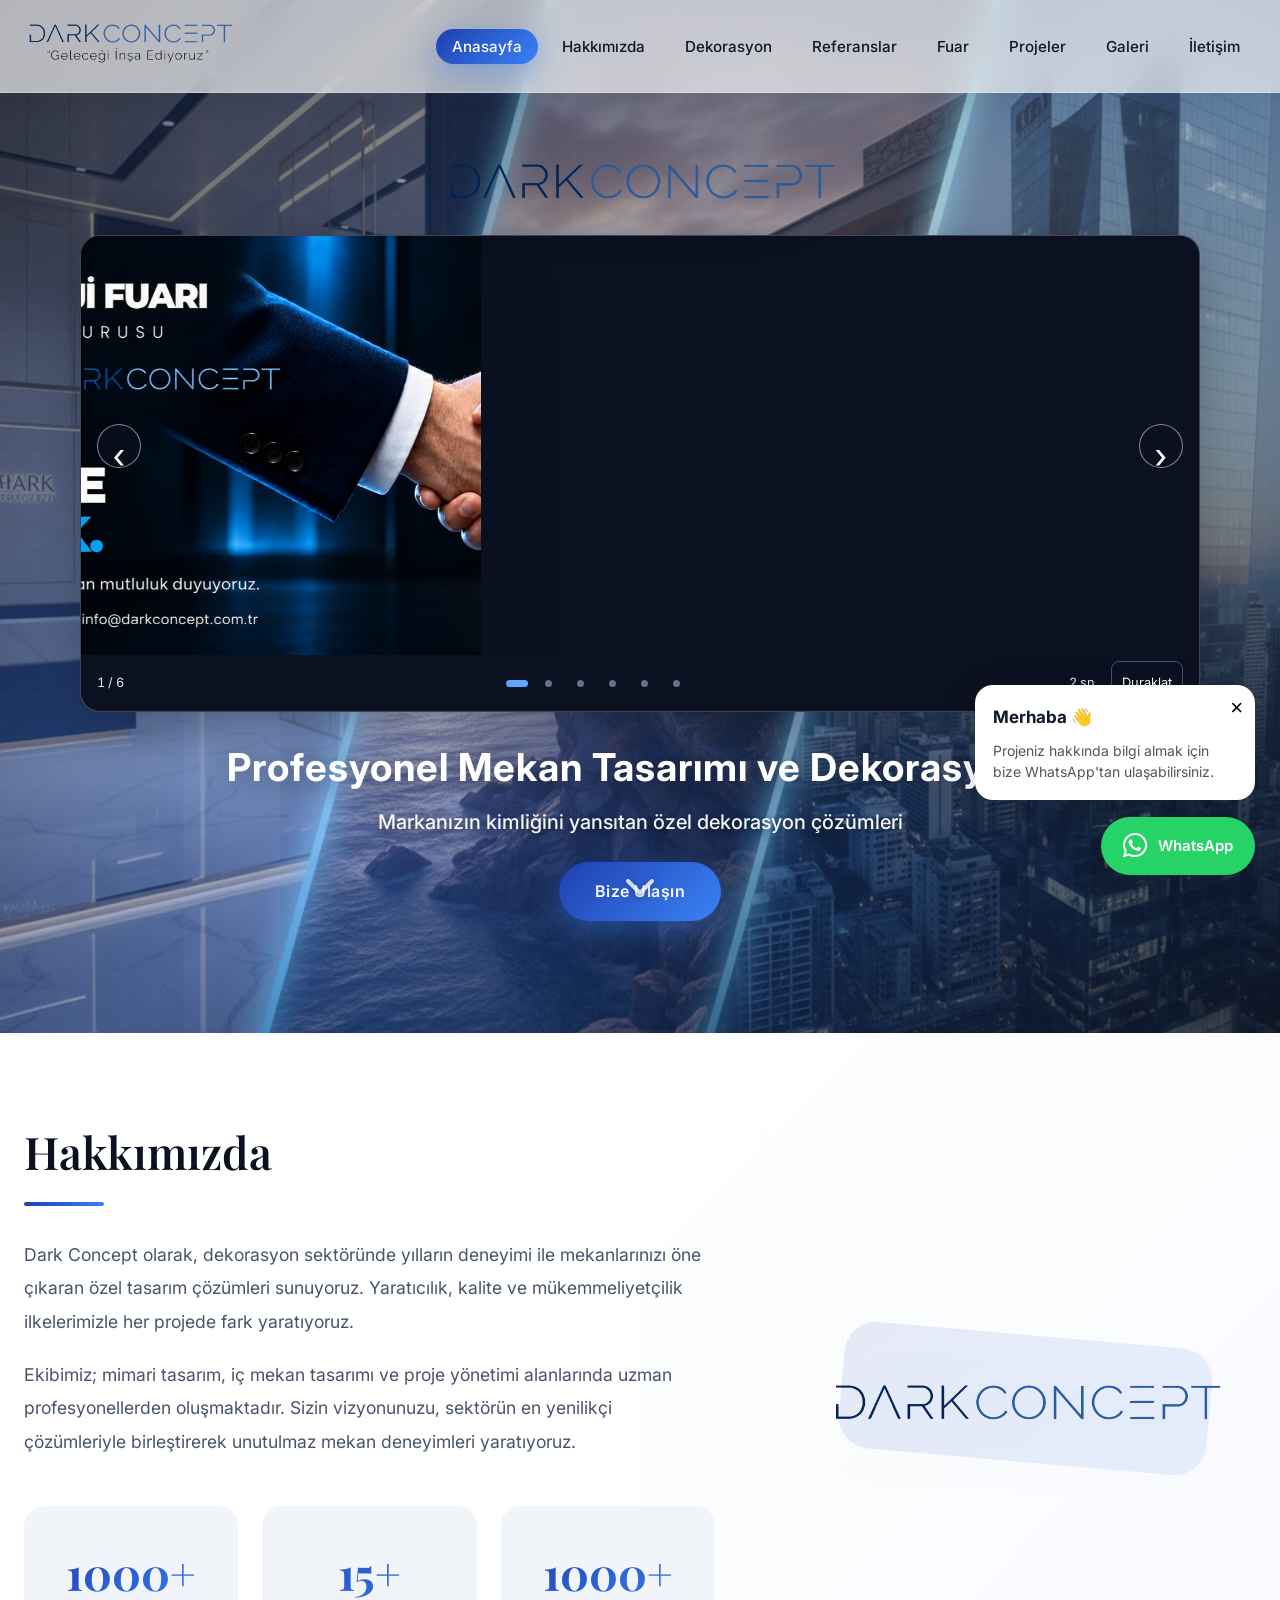
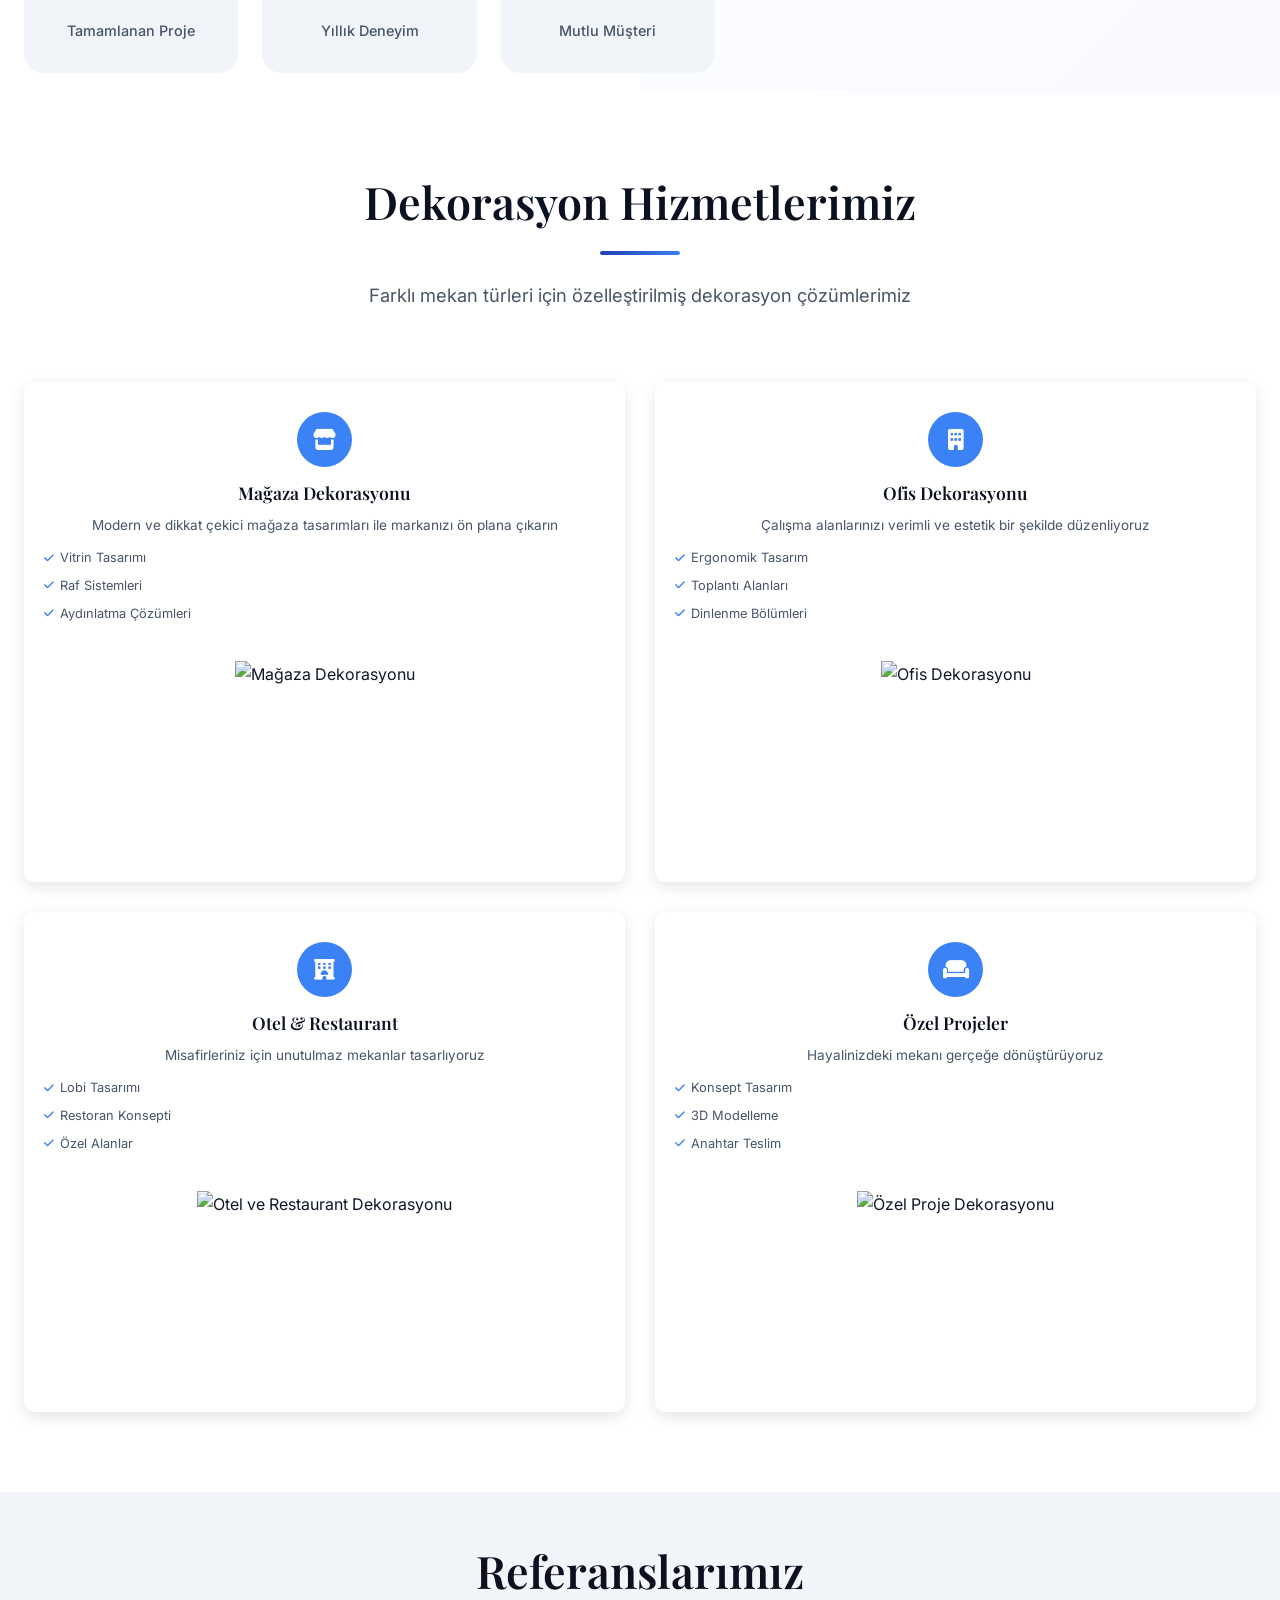
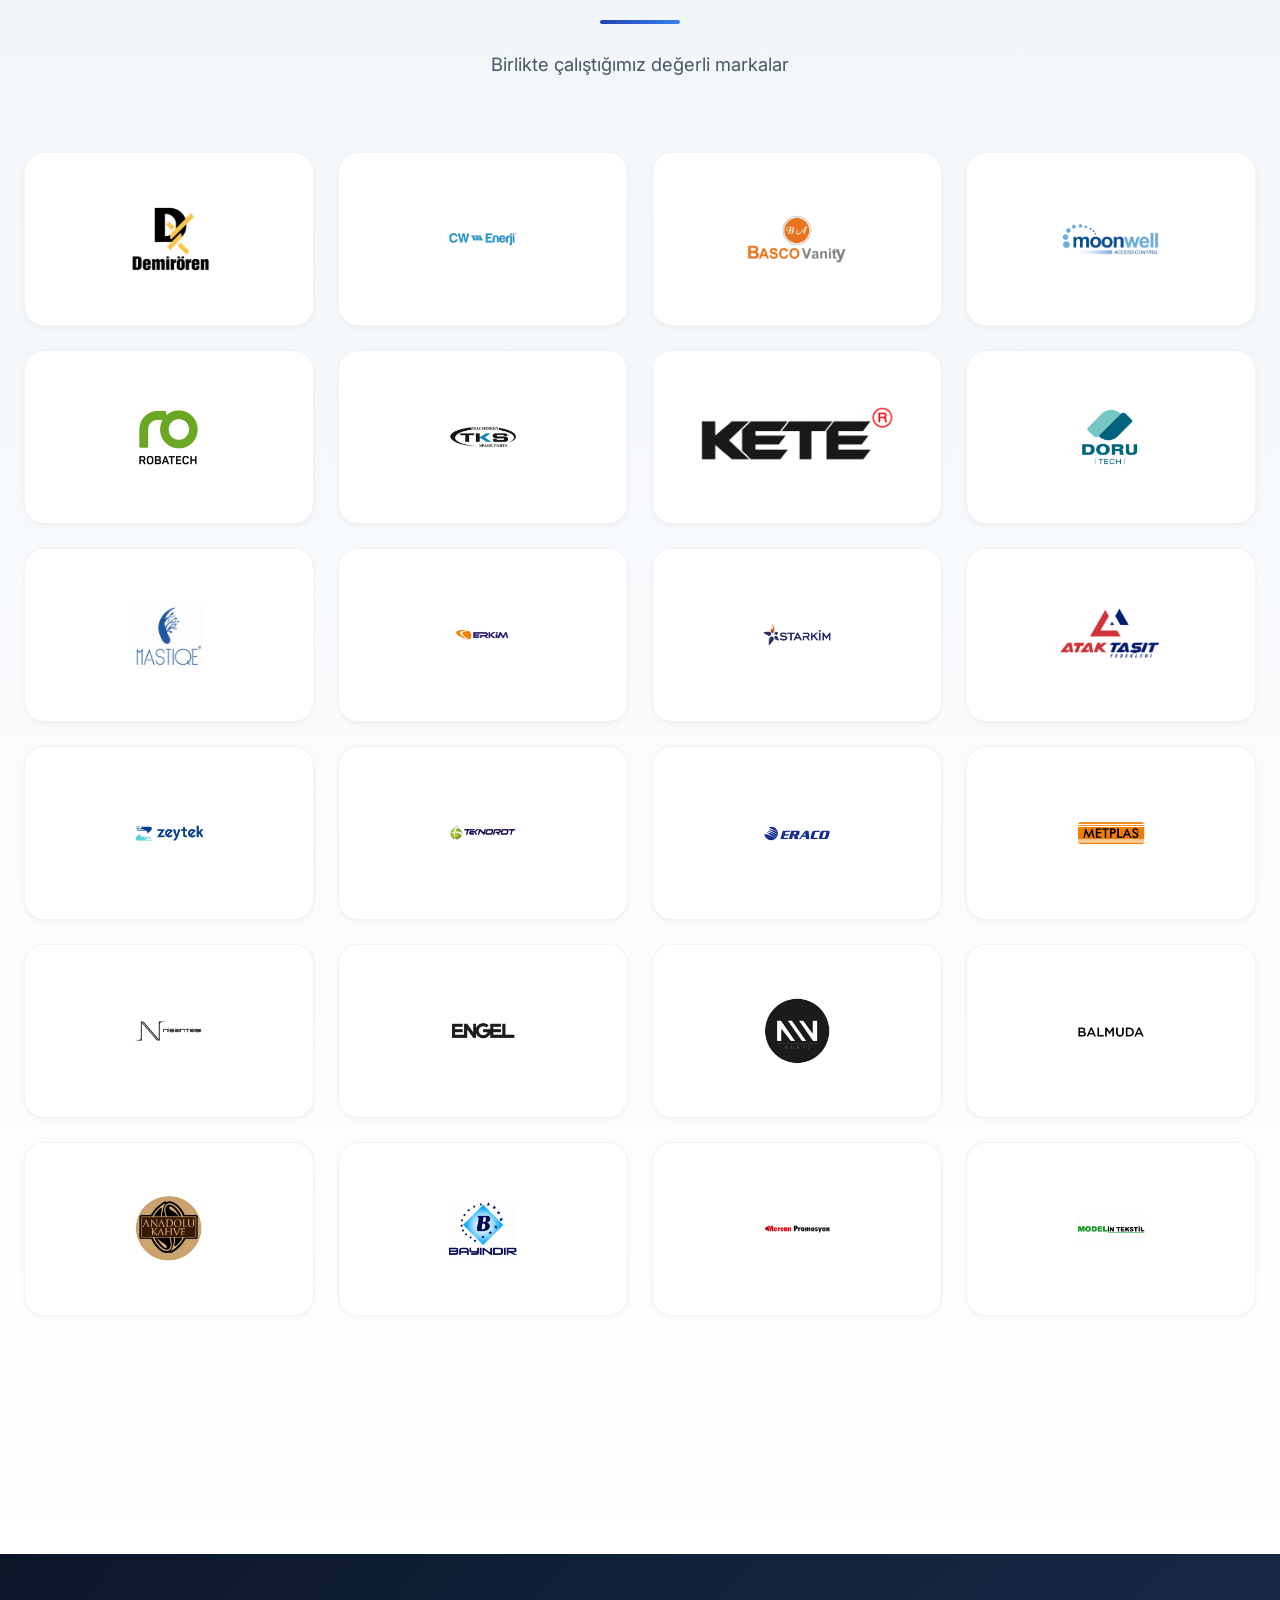
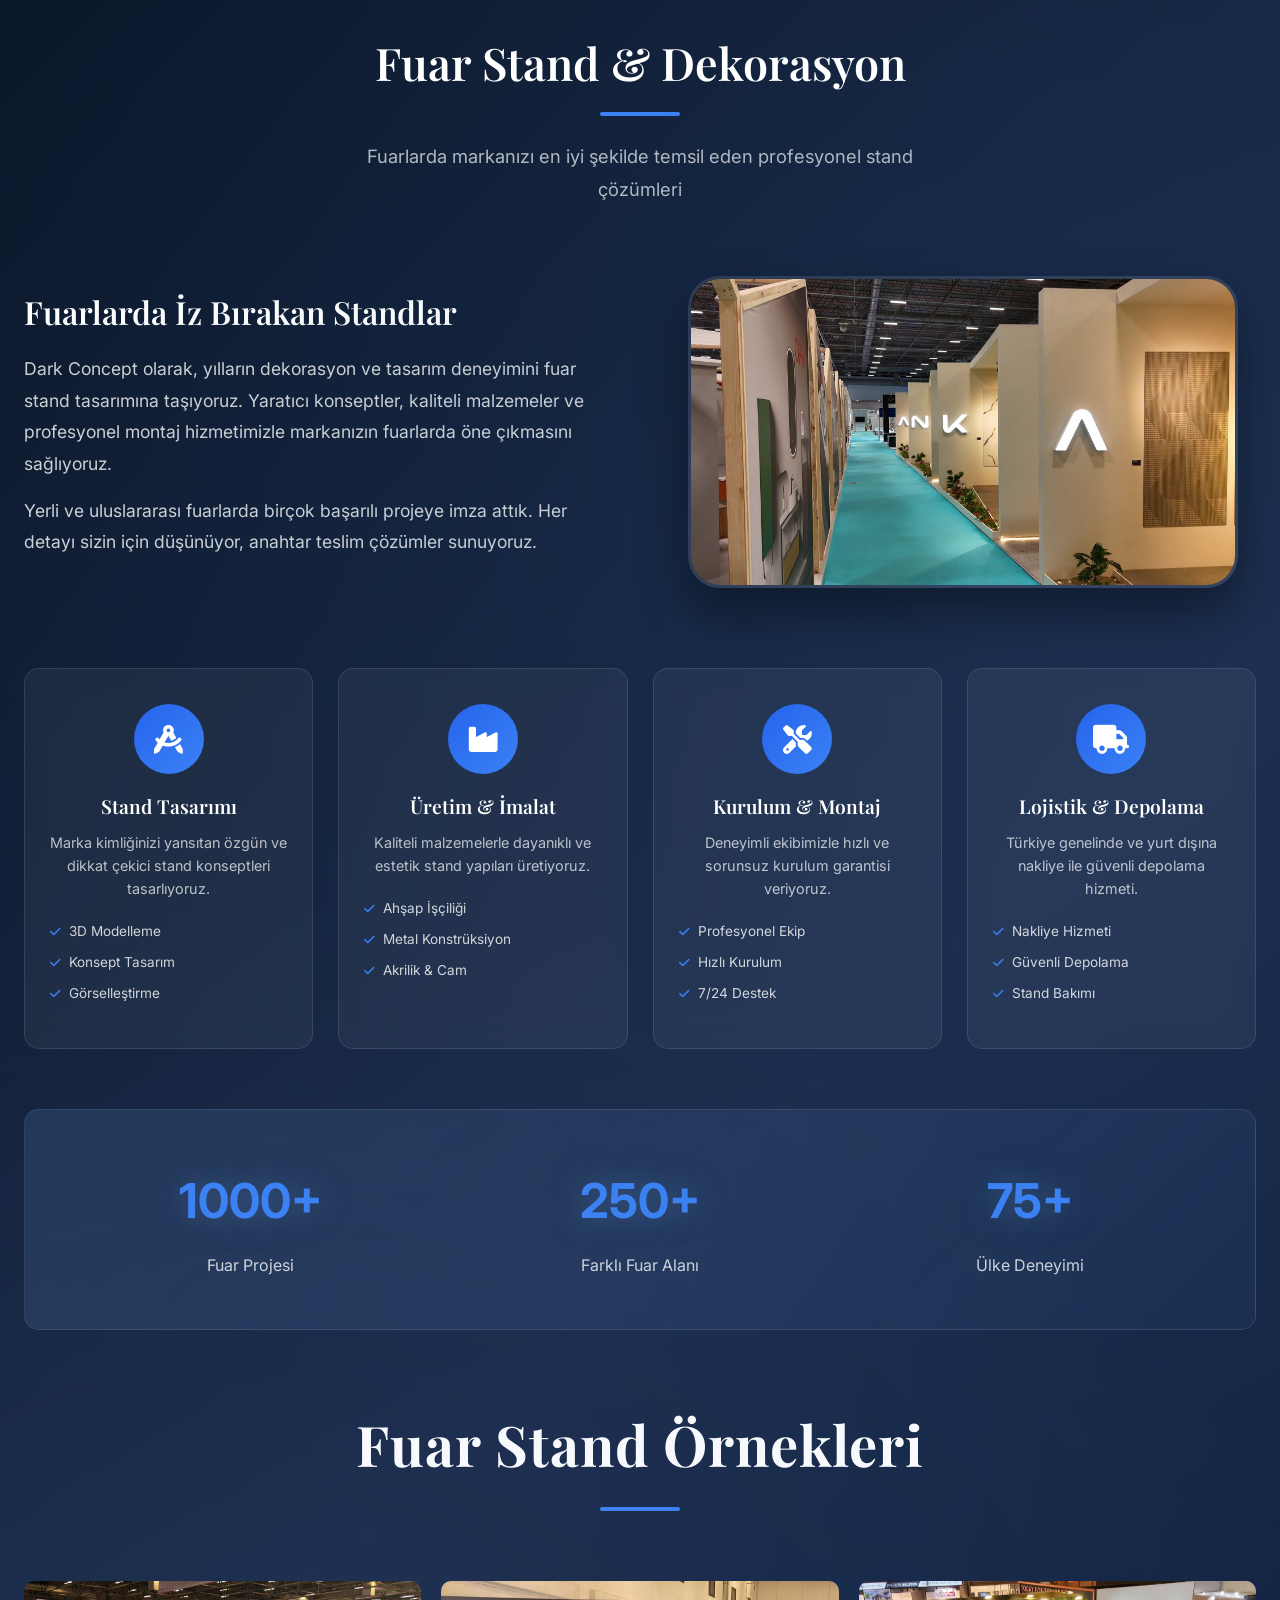
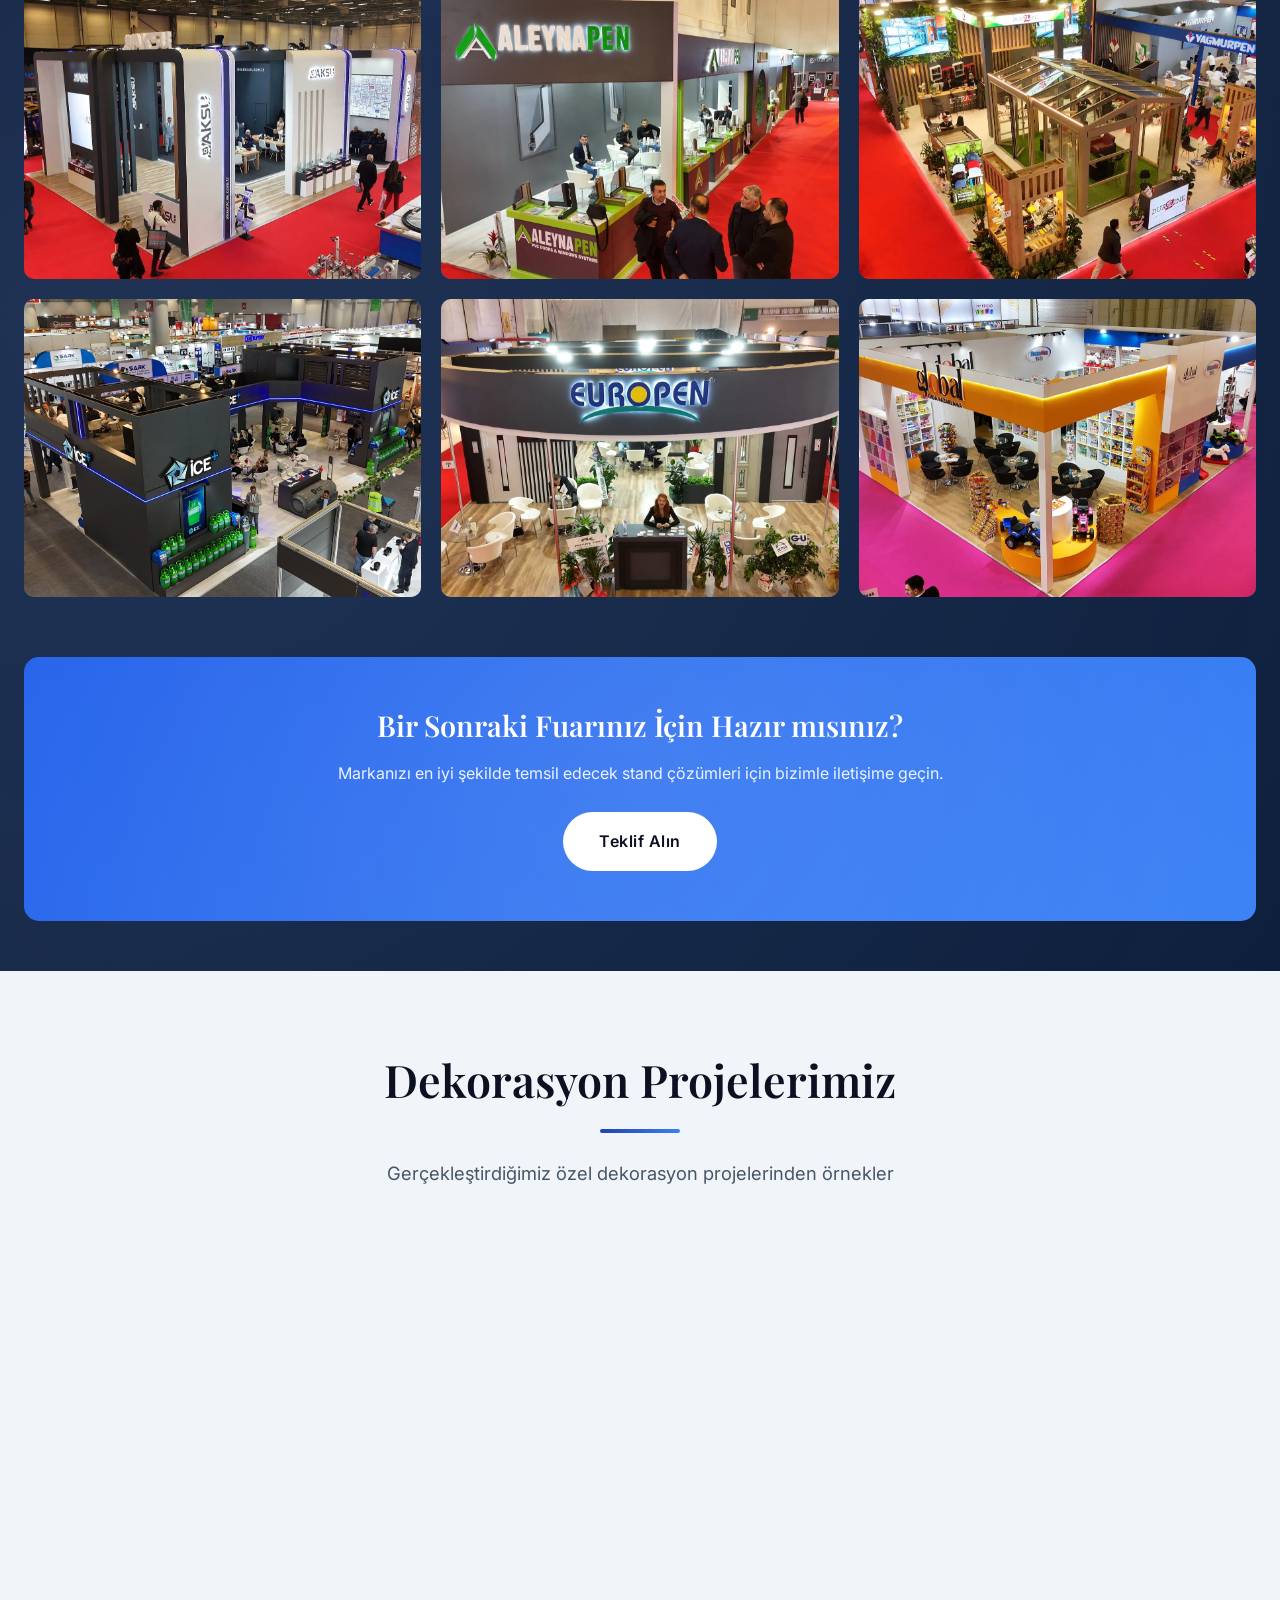
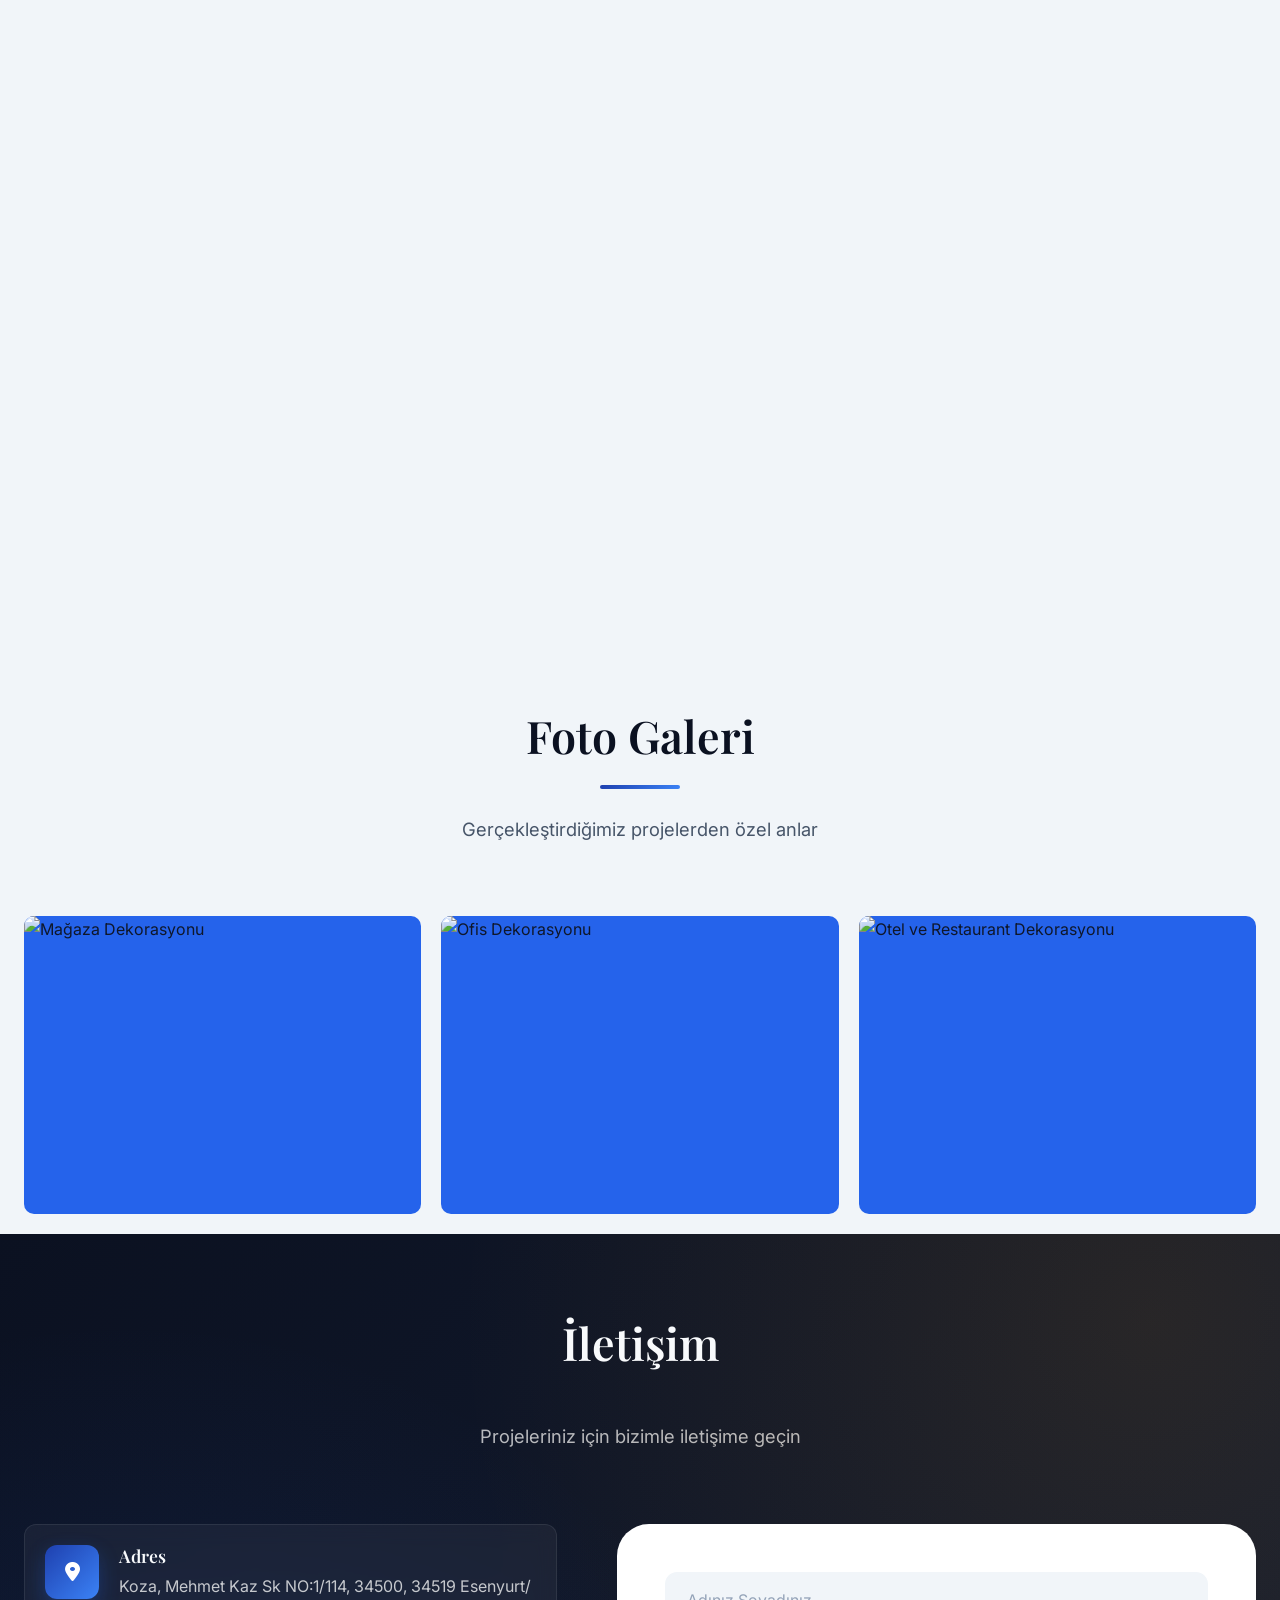
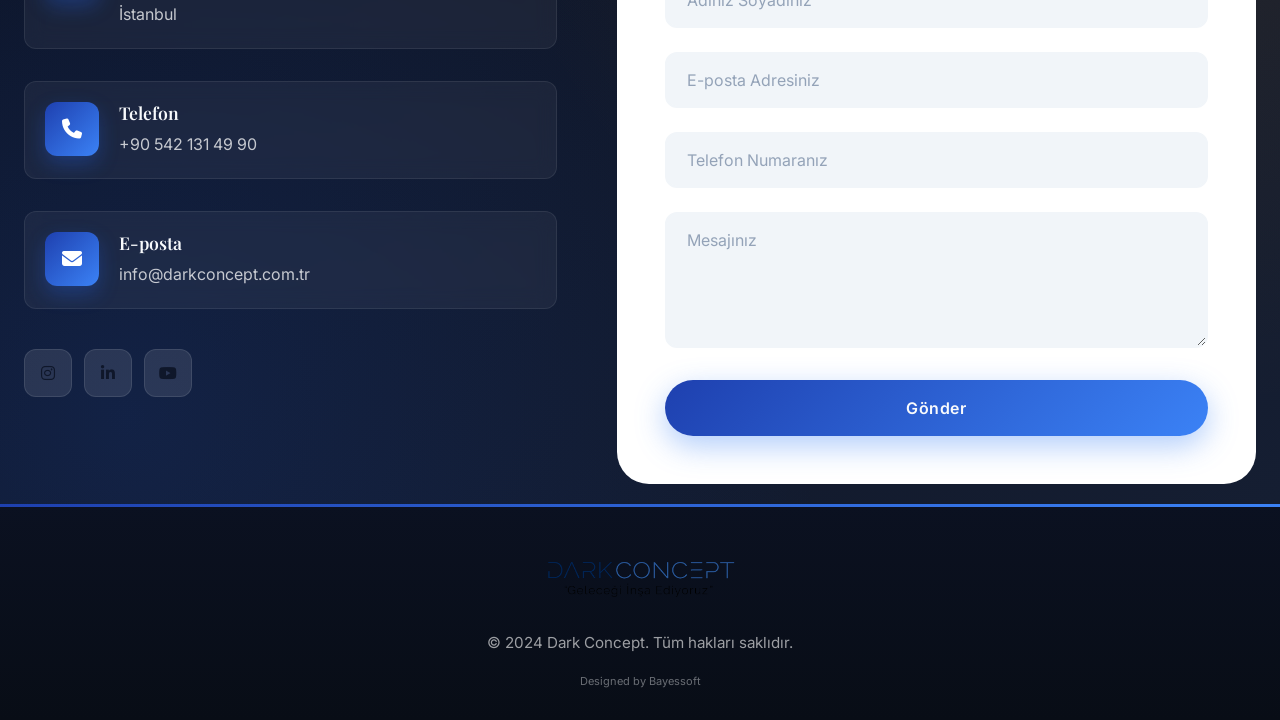
==== commit 29c1ea2a: "Update index.html" ====
--- a/index.html
+++ b/index.html
@@ -70,31 +70,31 @@
                         </figure>
                         <figure class="hero-banner-slide">
                             <picture>
-                                <source media="(max-width: 500px)" srcset="images/banner/02-mobil.webp">
+                                <source media="(max-width: 600px)" srcset="images/banner/02-mobil.webp">
                                 <img src="images/banner/02-banner.webp" alt="GROWTECH 2026 Antalya Fuarı: CW Enerji ve Dark Concept iş birliği duyurusu. Güçlü bir iş birliğine imza attık." decoding="async" width="1920" height="720">
                             </picture>
                         </figure>
                         <figure class="hero-banner-slide">
                             <picture>
-                                <source media="(max-width: 500px)" srcset="images/banner/03-mobil.webp">
+                                <source media="(max-width: 600px)" srcset="images/banner/03-mobil.webp">
                                 <img src="images/banner/03-banner.webp" alt="MAKTEK Avrasya 2026 Fuarı: TKT ve Dark Concept iş birliği duyurusu. Güçlü bir iş birliğine imza attık." decoding="async" width="1920" height="720">
                             </picture>
                         </figure>
                         <figure class="hero-banner-slide">
                             <picture>
-                                <source media="(max-width: 500px)" srcset="images/banner/04-mobil.webp">
+                                <source media="(max-width: 600px)" srcset="images/banner/04-mobil.webp">
                                 <img src="images/banner/04-banner.webp" alt="İSAF EXPO 2026 Fuarı: Zeytek ve Dark Concept iş birliği duyurusu. Güçlü bir iş birliğine imza attık." decoding="async" width="1920" height="720">
                             </picture>
                         </figure>
                         <figure class="hero-banner-slide">
                             <picture>
-                                <source media="(max-width: 500px)" srcset="images/banner/05-mobil.webp">
+                                <source media="(max-width: 600px)" srcset="images/banner/05-mobil.webp">
                                 <img src="images/banner/05-banner.webp" alt="Avrasya Ambalaj Fuarı 2026: Robatech ve Dark Concept iş birliği duyurusu. Güçlü bir iş birliğine imza attık." decoding="async" width="1920" height="720">
                             </picture>
                         </figure>
                         <figure class="hero-banner-slide">
                             <picture>
-                                <source media="(max-width: 500px)" srcset="images/banner/06-mobil.webp">
+                                <source media="(max-width: 600px)" srcset="images/banner/06-mobil.webp">
                                 <img src="images/banner/06-banner.webp" alt="Avrasya Ambalaj Fuarı 2026: Vibroser ve Dark Concept iş birliği duyurusu. Güçlü bir iş birliğine imza attık." decoding="async" width="1920" height="720">
                             </picture>
                         </figure>
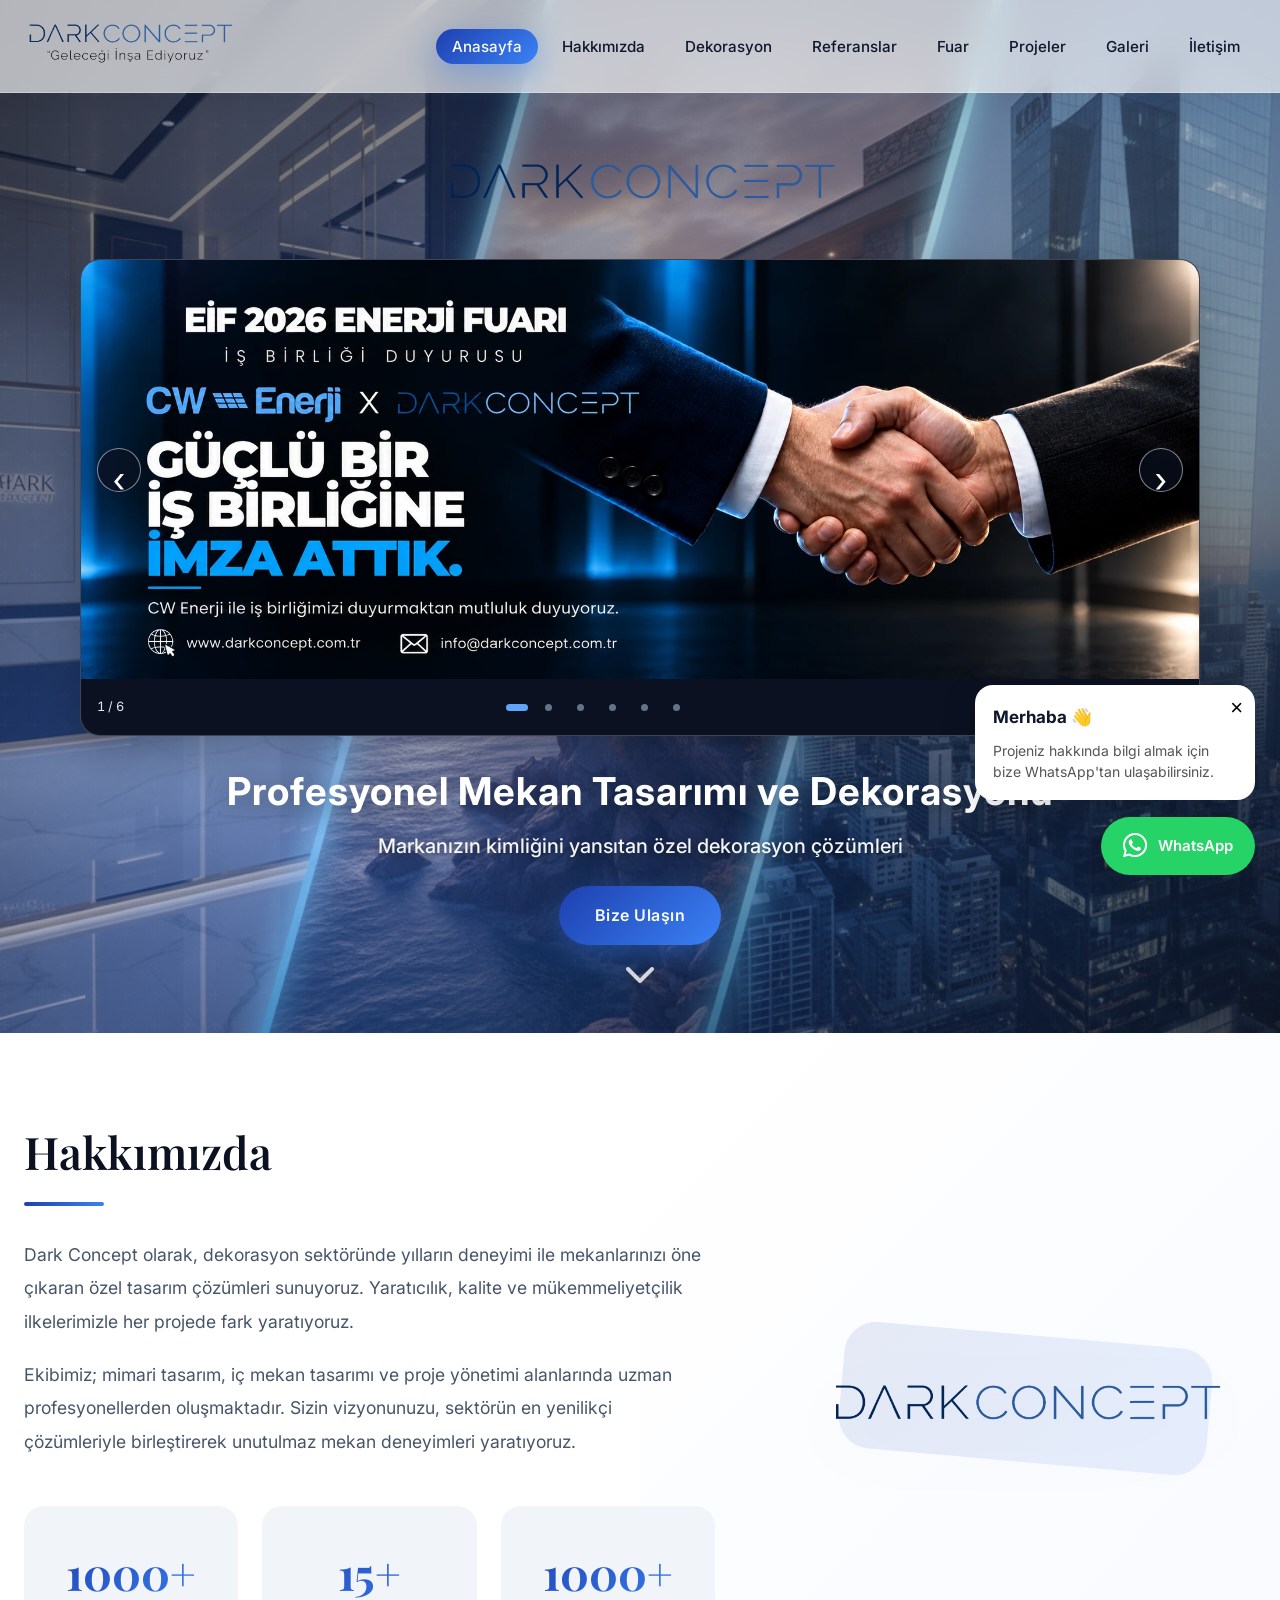
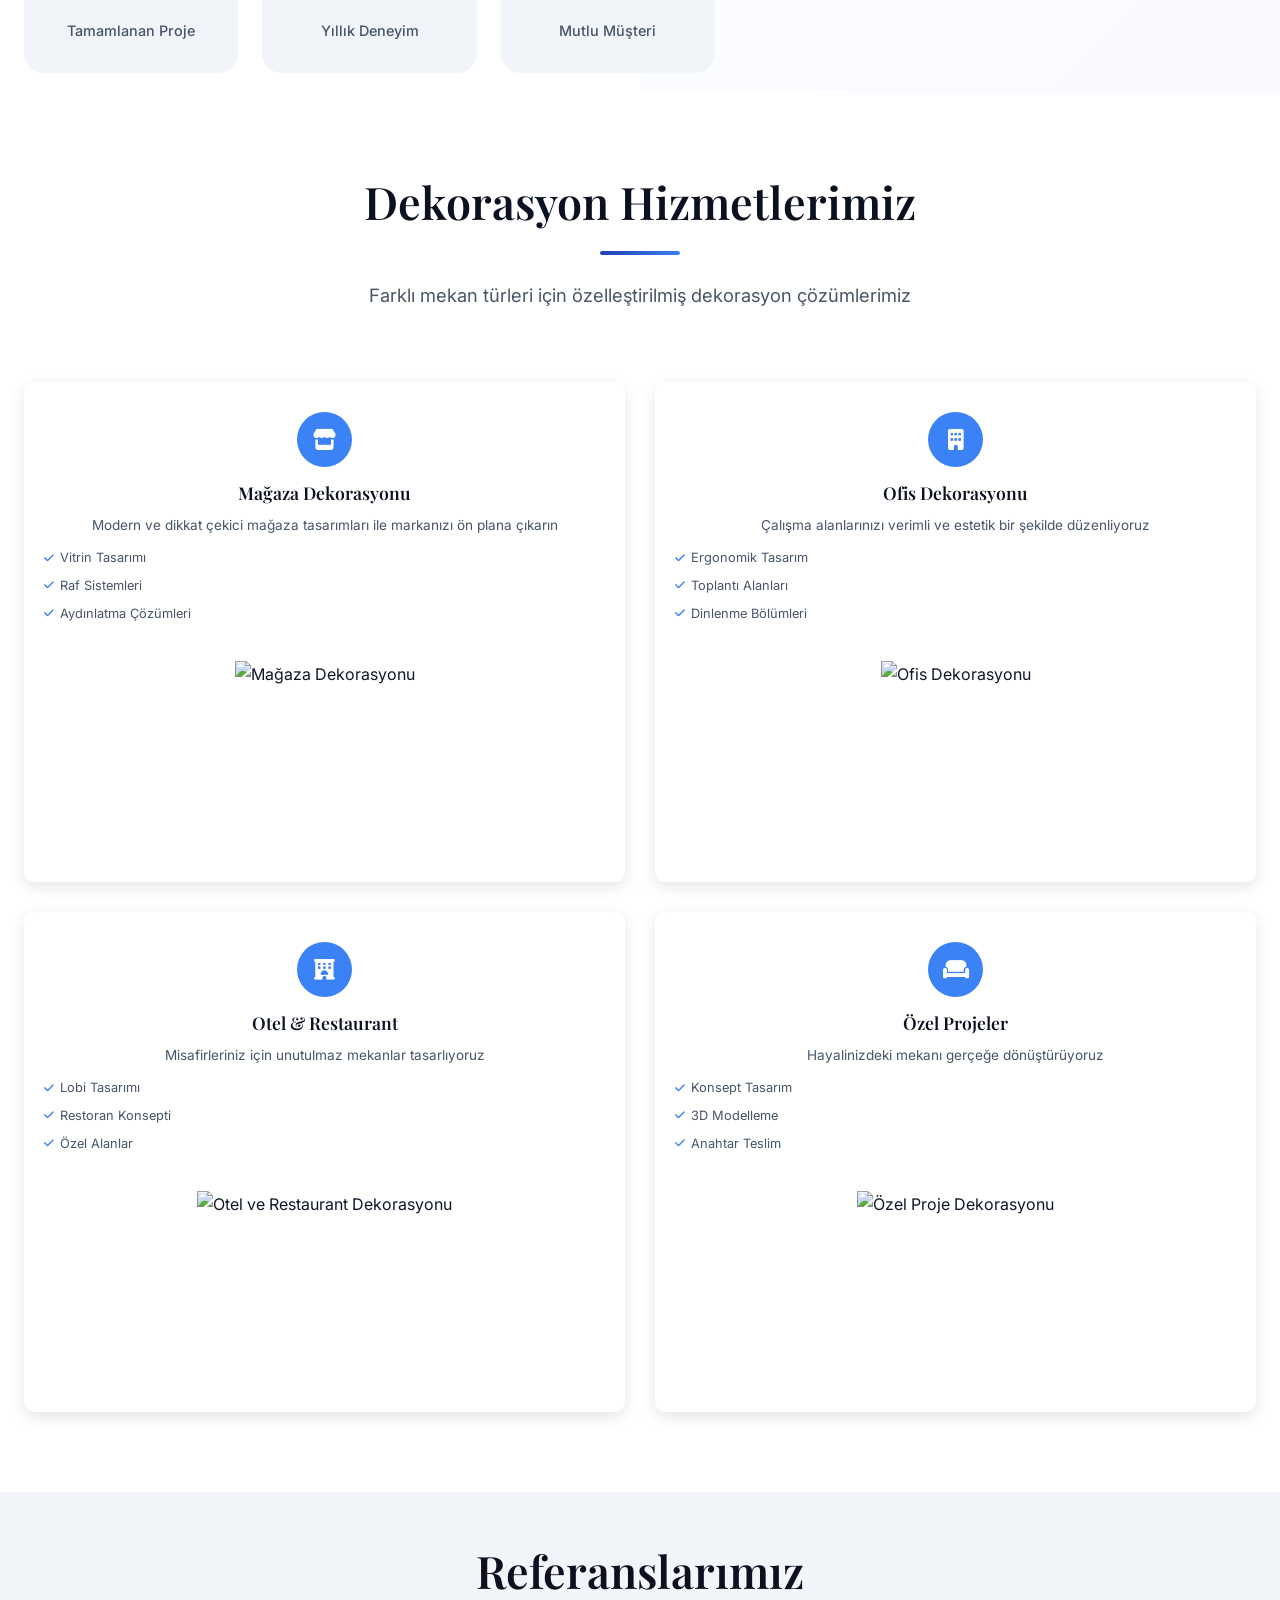
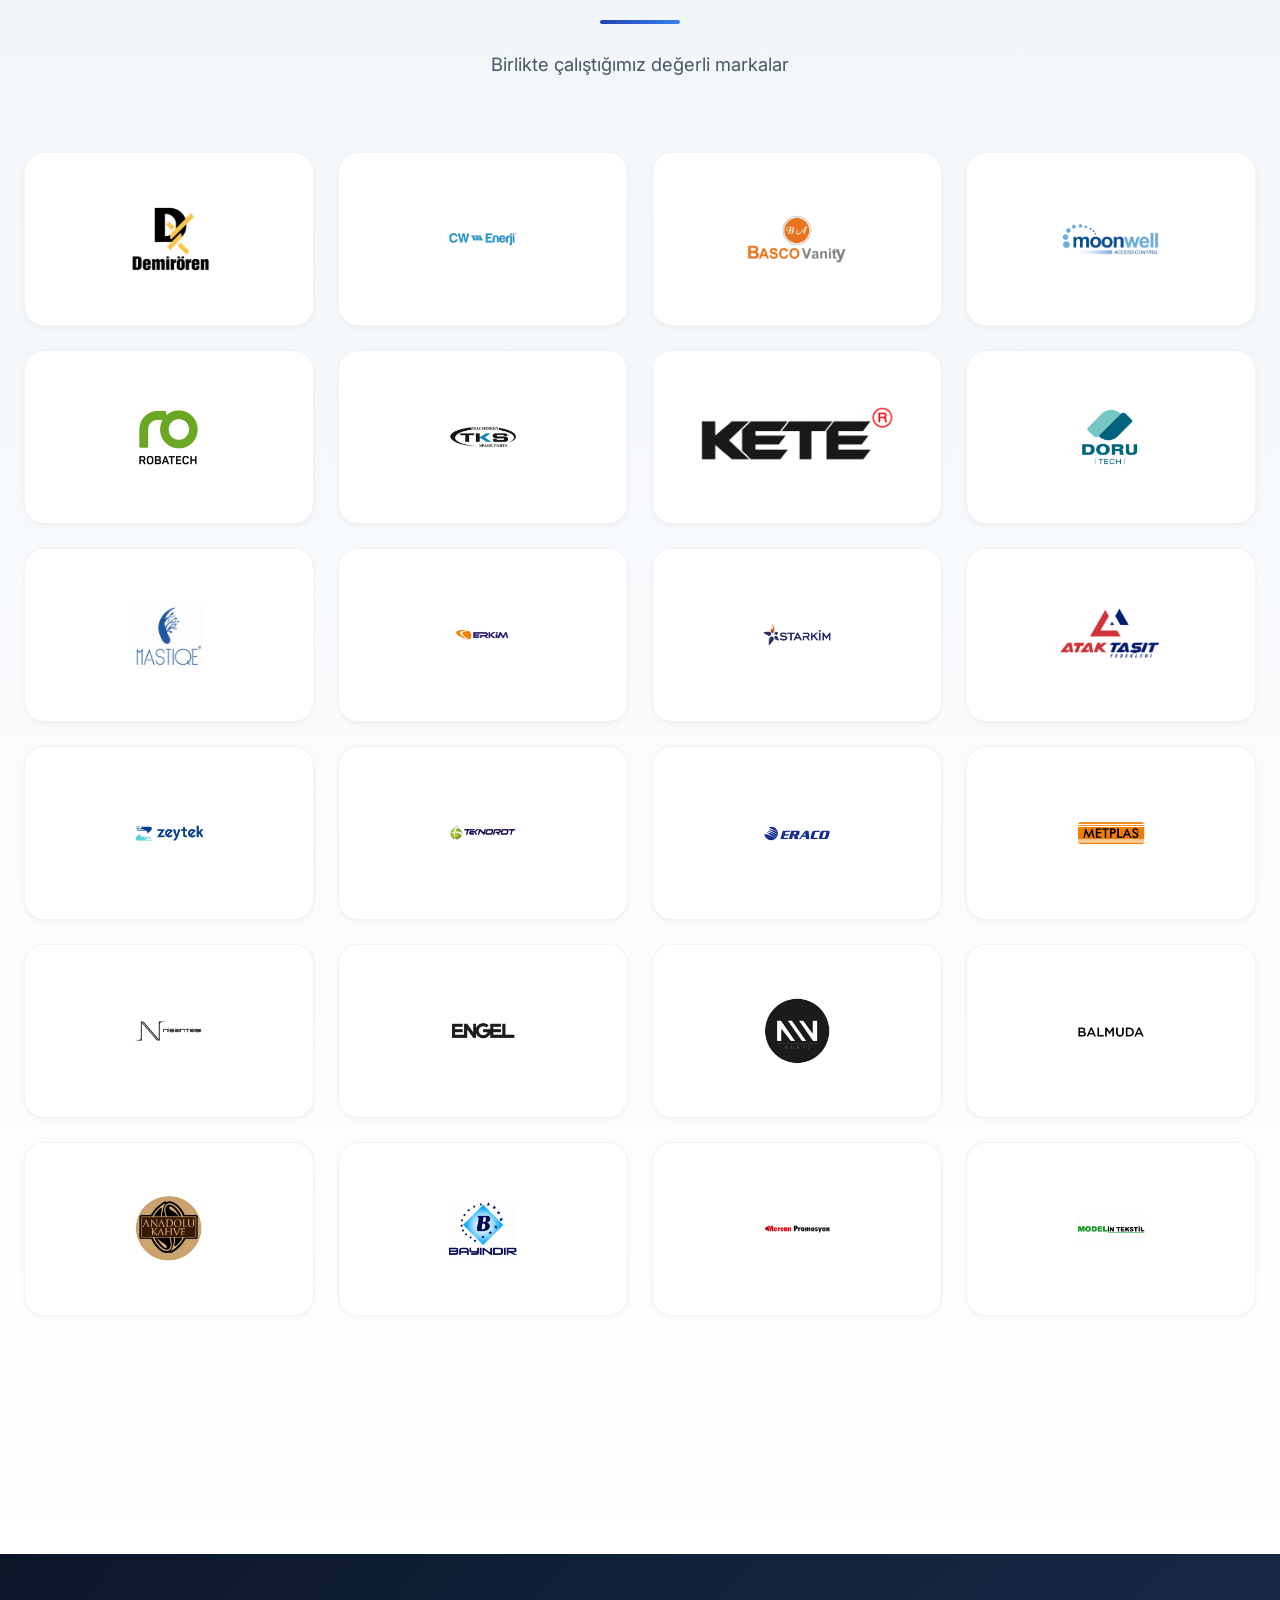
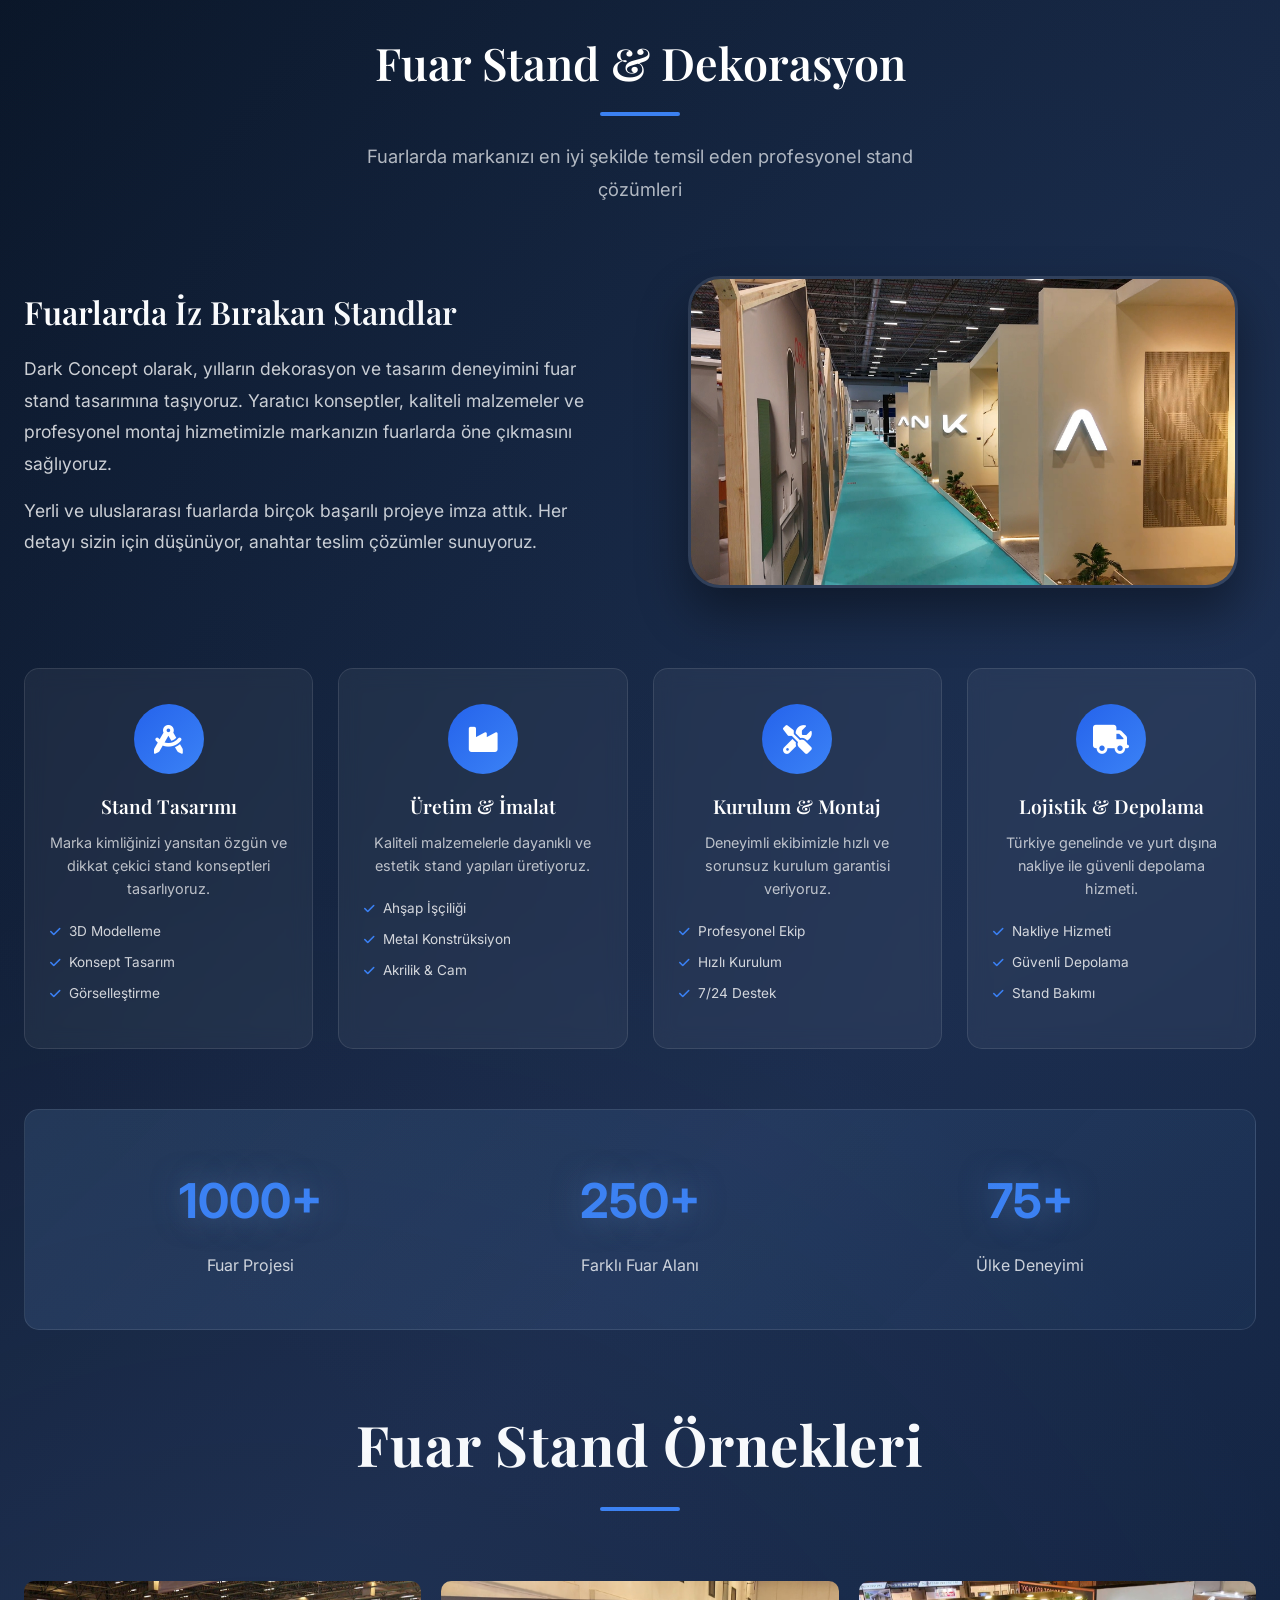
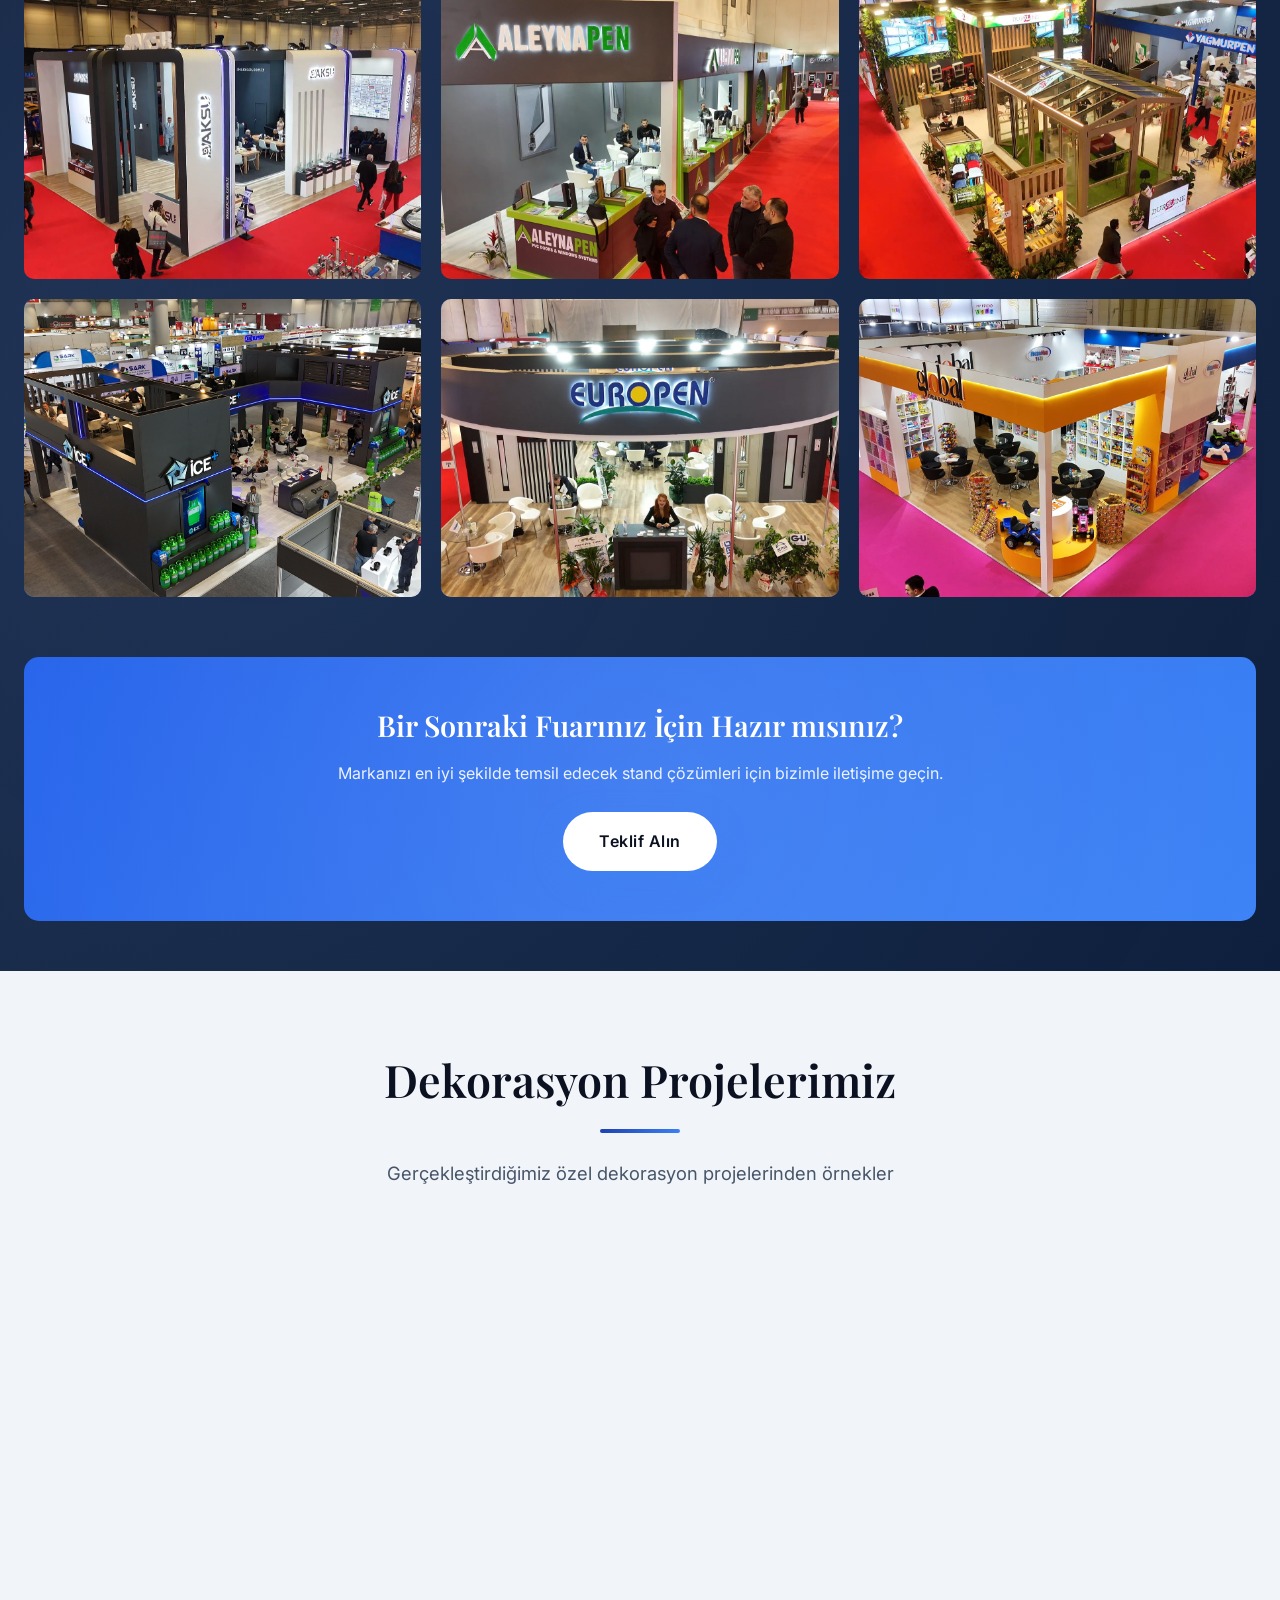
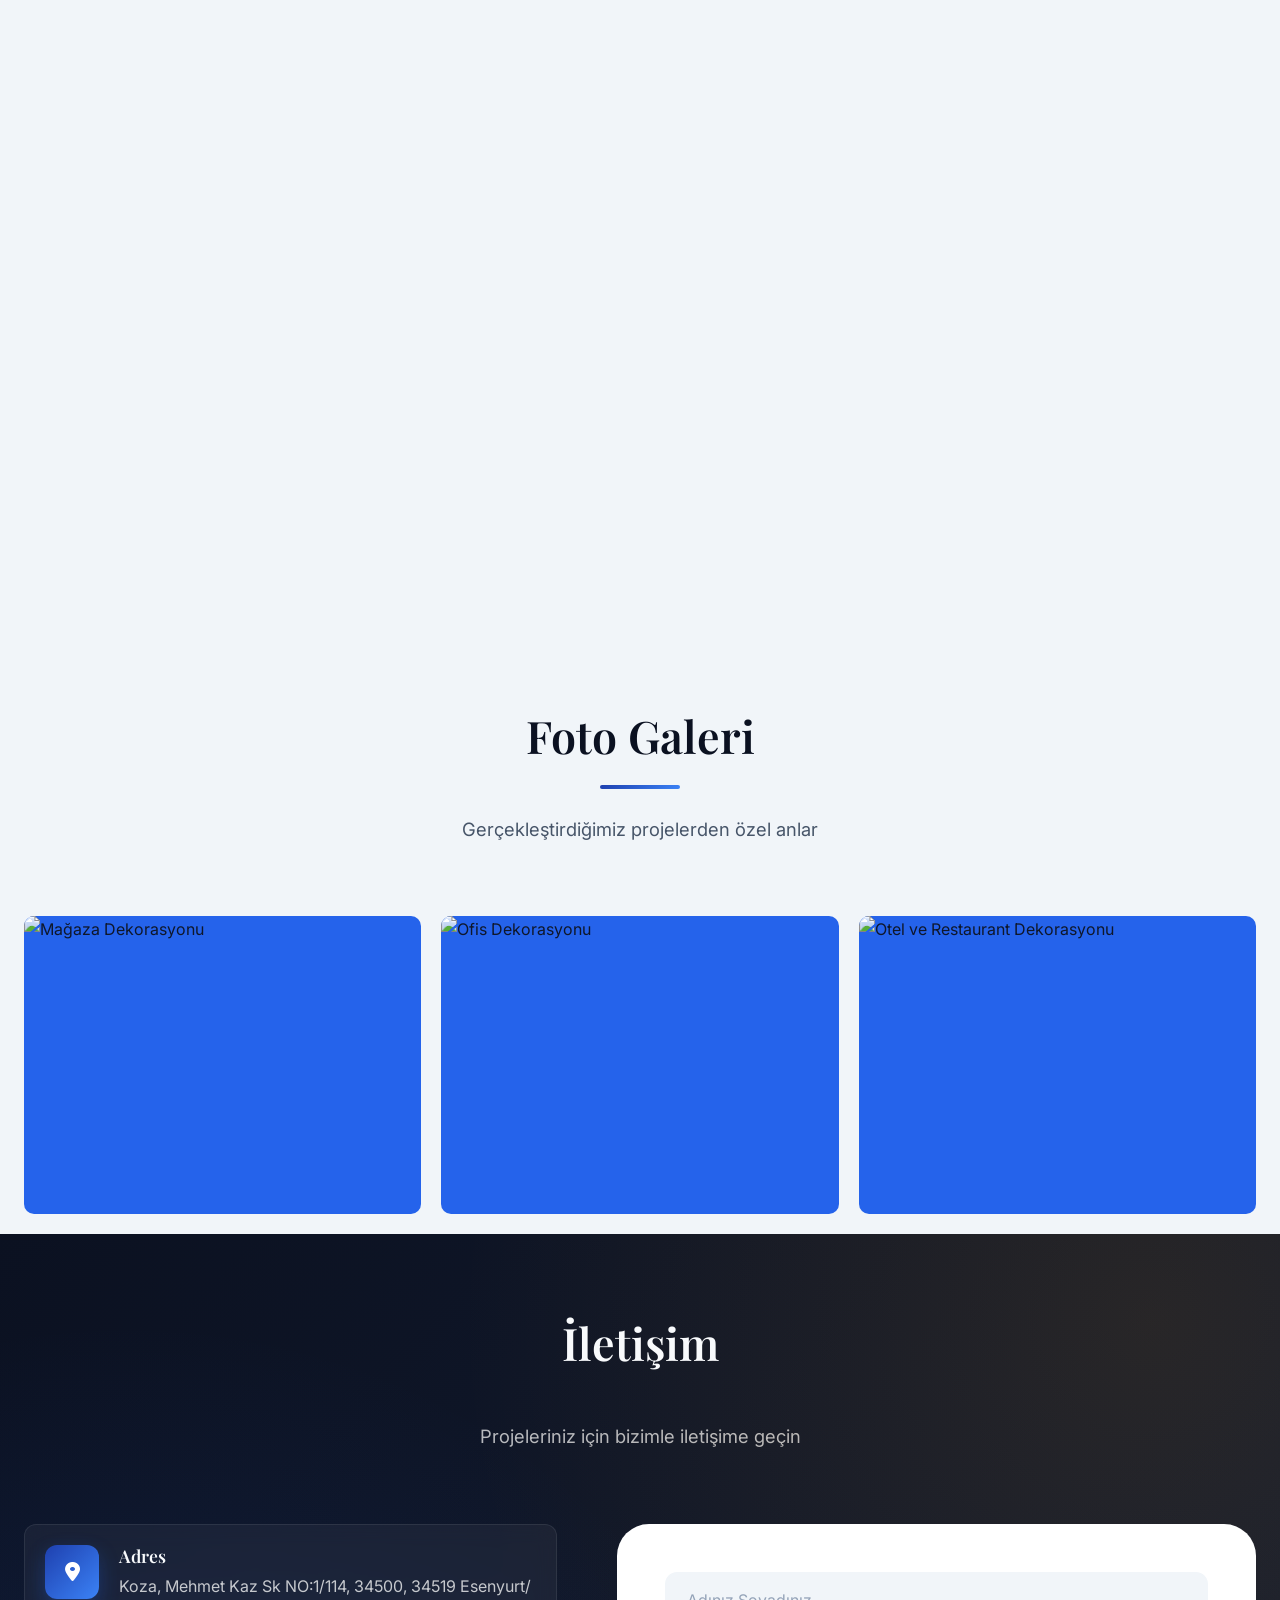
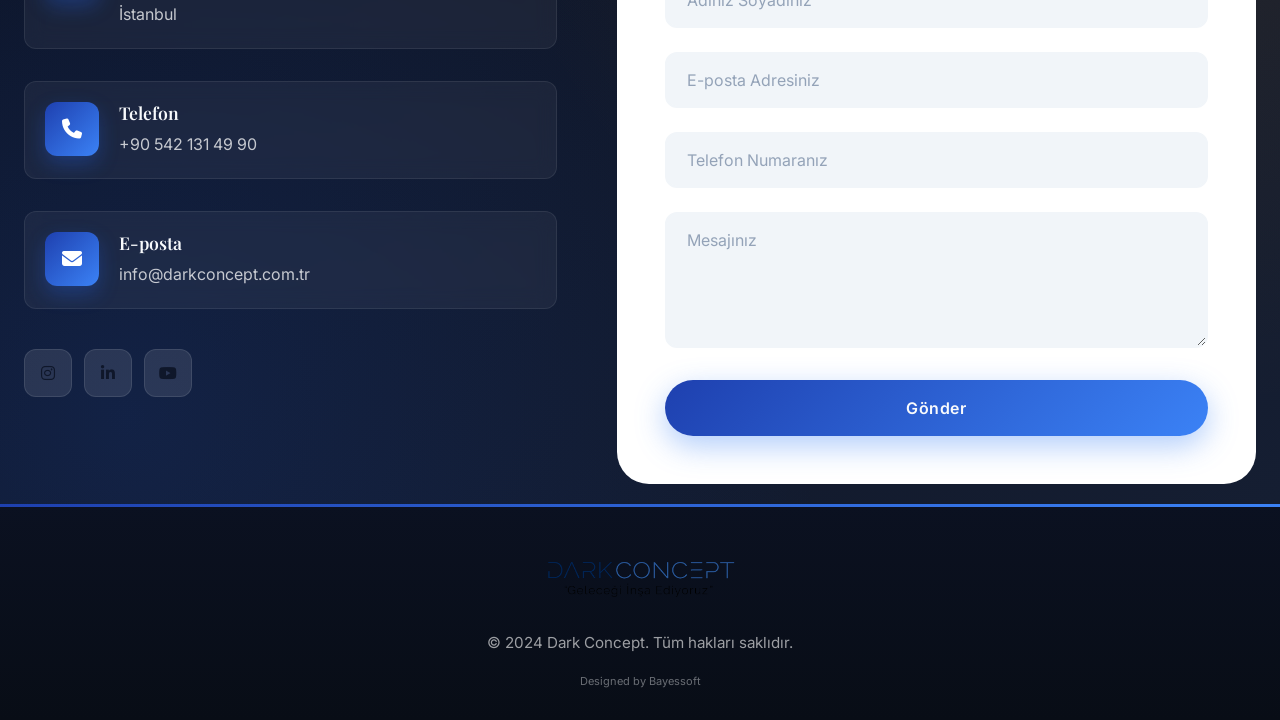
==== commit 32abba7d: "Mobil bannerı yatay küçült, logoyu alta taşı ve WhatsApp kutusunu daralt" ====
--- a/index.html
+++ b/index.html
@@ -18,7 +18,7 @@
         href="https://fonts.googleapis.com/css2?family=Inter:wght@300;400;500;600;700;800&family=Playfair+Display:wght@400;500;600;700&display=swap"
         rel="stylesheet">
 
-    <link rel="stylesheet" href="styles.css?v=20260921-banner">
+    <link rel="stylesheet" href="styles.css?v=20260921-mobile-v2">
     <link rel="stylesheet" href="https://cdnjs.cloudflare.com/ajax/libs/font-awesome/6.4.0/css/all.min.css">
 </head>
 
@@ -50,12 +50,12 @@
     </nav>
 
     <!-- Hero Section -->
-              </div>
-      <section id="anasayfa" class="hero hero-with-banner">
+    <section id="anasayfa" class="hero hero-with-banner">
         <div class="hero-overlay"></div>
         <div class="hero-content">
             <div class="hero-logo">
                 <img src="images/slogansız_logo.png" alt="Dark Concept">
+            </div>
             <!-- BANNER: Geçiş süresi saniye cinsindendir. Örneğin 5 yerine 8 yazabilirsiniz.
                  Yeni görsel için hero-banner-slide bloğunu kopyalayıp src ve alt alanlarını değiştirin. -->
             <div class="hero-banner" role="region" aria-roledescription="slayt gösterisi"
@@ -64,37 +64,31 @@
                     <div class="hero-banner-track" id="hero-banner-track">
                         <figure class="hero-banner-slide">
                             <picture>
-                                <source media="(max-width: 600px)" srcset="images/banner/01-mobil.webp">
                                 <img src="images/banner/01-banner.webp" alt="EIF 2026 Enerji Fuarı: CW Enerji ve Dark Concept iş birliği duyurusu. Güçlü bir iş birliğine imza attık." fetchpriority="high" decoding="async" width="1920" height="720">
                             </picture>
                         </figure>
                         <figure class="hero-banner-slide">
                             <picture>
-                                <source media="(max-width: 600px)" srcset="images/banner/02-mobil.webp">
                                 <img src="images/banner/02-banner.webp" alt="GROWTECH 2026 Antalya Fuarı: CW Enerji ve Dark Concept iş birliği duyurusu. Güçlü bir iş birliğine imza attık." decoding="async" width="1920" height="720">
                             </picture>
                         </figure>
                         <figure class="hero-banner-slide">
                             <picture>
-                                <source media="(max-width: 600px)" srcset="images/banner/03-mobil.webp">
                                 <img src="images/banner/03-banner.webp" alt="MAKTEK Avrasya 2026 Fuarı: TKT ve Dark Concept iş birliği duyurusu. Güçlü bir iş birliğine imza attık." decoding="async" width="1920" height="720">
                             </picture>
                         </figure>
                         <figure class="hero-banner-slide">
                             <picture>
-                                <source media="(max-width: 600px)" srcset="images/banner/04-mobil.webp">
                                 <img src="images/banner/04-banner.webp" alt="İSAF EXPO 2026 Fuarı: Zeytek ve Dark Concept iş birliği duyurusu. Güçlü bir iş birliğine imza attık." decoding="async" width="1920" height="720">
                             </picture>
                         </figure>
                         <figure class="hero-banner-slide">
                             <picture>
-                                <source media="(max-width: 600px)" srcset="images/banner/05-mobil.webp">
                                 <img src="images/banner/05-banner.webp" alt="Avrasya Ambalaj Fuarı 2026: Robatech ve Dark Concept iş birliği duyurusu. Güçlü bir iş birliğine imza attık." decoding="async" width="1920" height="720">
                             </picture>
                         </figure>
                         <figure class="hero-banner-slide">
                             <picture>
-                                <source media="(max-width: 600px)" srcset="images/banner/06-mobil.webp">
                                 <img src="images/banner/06-banner.webp" alt="Avrasya Ambalaj Fuarı 2026: Vibroser ve Dark Concept iş birliği duyurusu. Güçlü bir iş birliğine imza attık." decoding="async" width="1920" height="720">
                             </picture>
                         </figure>
@@ -102,7 +96,6 @@
                     <button class="hero-banner-arrow hero-banner-prev" type="button" aria-label="Önceki görsel" aria-controls="hero-banner-track" hidden>&lsaquo;</button>
                     <button class="hero-banner-arrow hero-banner-next" type="button" aria-label="Sonraki görsel" aria-controls="hero-banner-track" hidden>&rsaquo;</button>
                 </div>
-
                 <div class="hero-banner-toolbar" hidden>
                     <span class="hero-banner-count" aria-hidden="true"></span>
                     <div class="hero-banner-dots" role="group" aria-label="Görsel seçimi"></div>
--- a/styles.css
+++ b/styles.css
@@ -2039,10 +2039,32 @@
 }
 
 .wa-popup{
-right:15px;
-left:15px;
-width:auto;
+right:10px;
+left:auto;
+width:228px;
+max-width:calc(100vw - 20px);
 bottom:90px;
+padding:12px;
+border-radius:12px;
+}
+
+.wa-popup strong{
+margin-bottom:5px;
+padding-right:24px;
+font-size:14px;
+}
+
+.wa-popup p{
+font-size:12px;
+line-height:1.4;
+}
+
+.wa-close{
+right:6px;
+top:6px;
+width:24px;
+height:24px;
+font-size:20px;
 }
 
 }
@@ -2233,10 +2255,21 @@
 
 @media (max-width: 600px) {
     .hero-with-banner { padding: 110px 0 72px; }
-    .hero-with-banner .hero-content { padding: 0 16px; }
+    .hero-with-banner .hero-content {
+        display: flex;
+        flex-direction: column;
+        align-items: center;
+        padding: 0 16px;
+    }
     .hero-with-banner .hero-logo img { max-width: 280px; }
-    .hero-banner { border-radius: 14px; margin-bottom: 24px; }
-    .hero-banner-slide { aspect-ratio: 4 / 5; }
+    .hero-banner {
+        order: -1;
+        width: 100%;
+        border-radius: 14px;
+        margin-bottom: 24px;
+    }
+    .hero-banner-slide { aspect-ratio: 2 / 1; }
+    .hero-banner-slide img { object-fit: contain; }
     .hero-banner-toolbar {
         display: grid;
         grid-template-columns: auto 1fr;
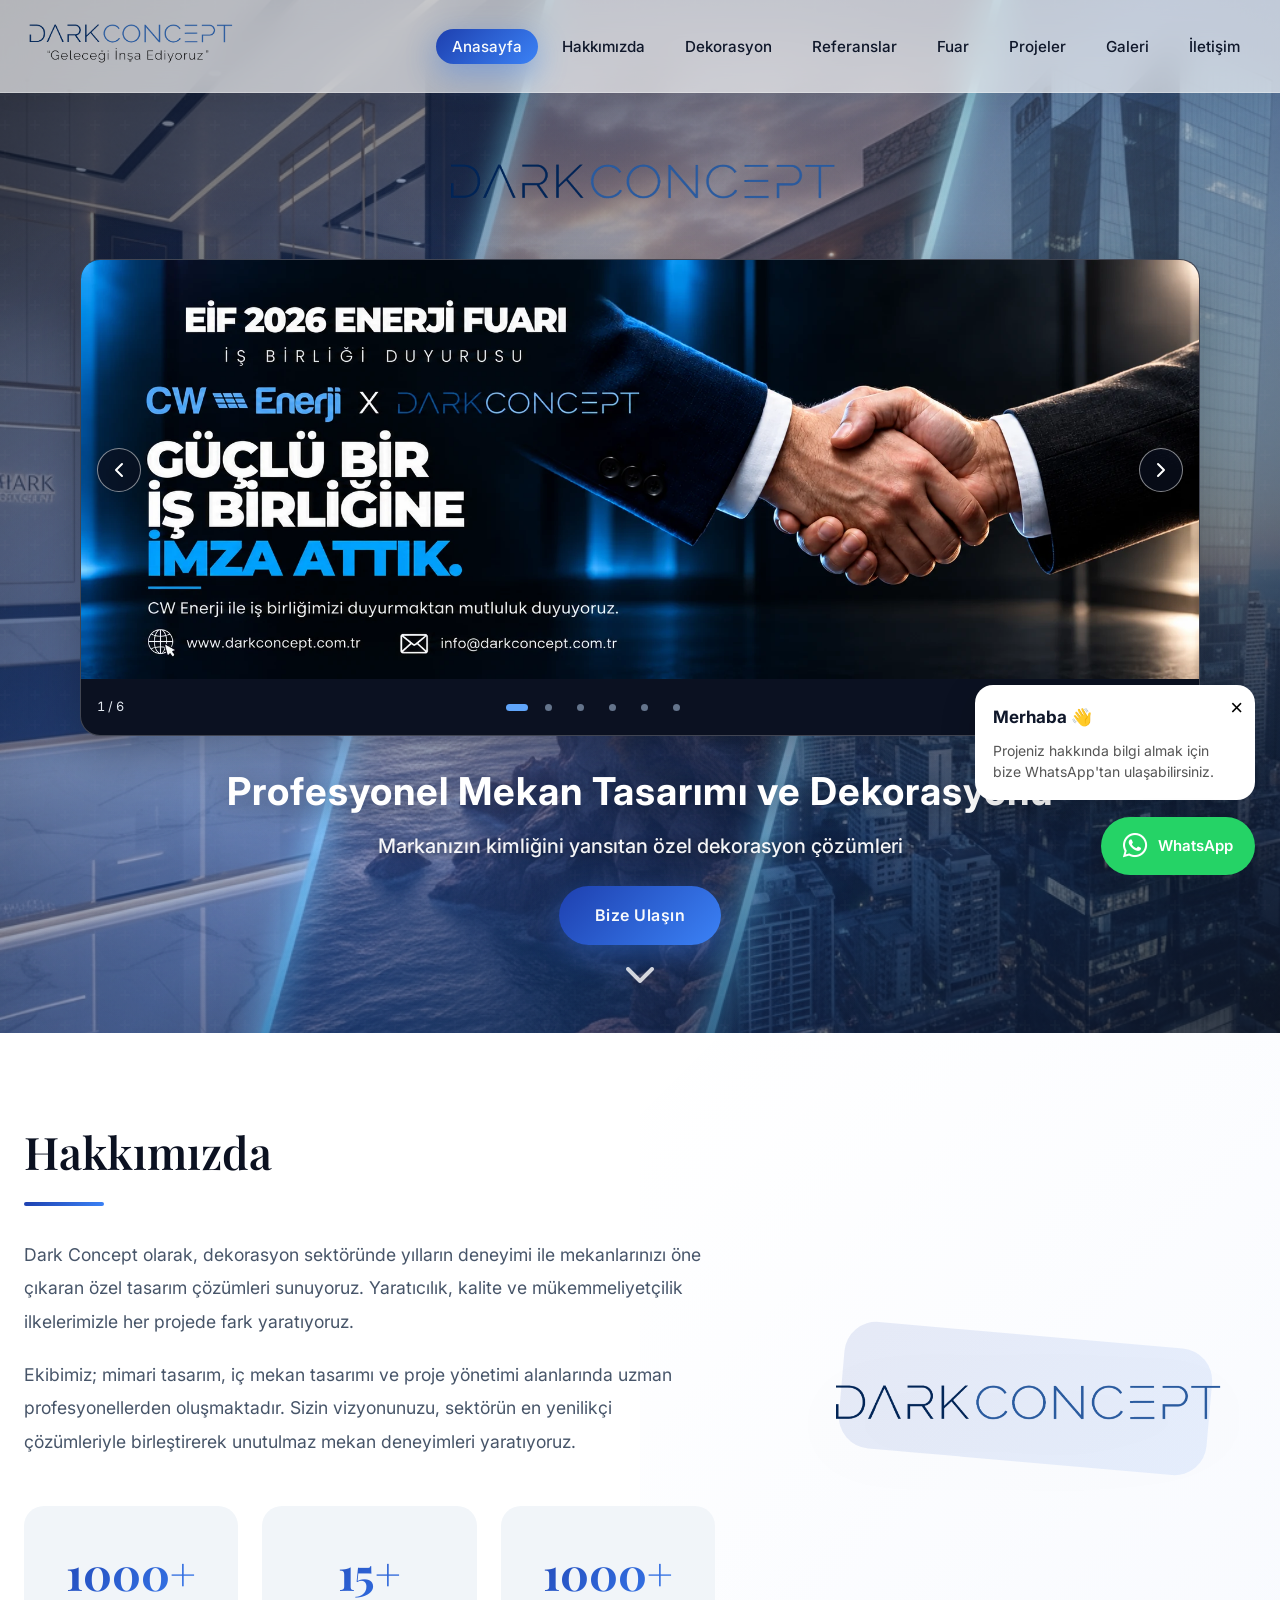
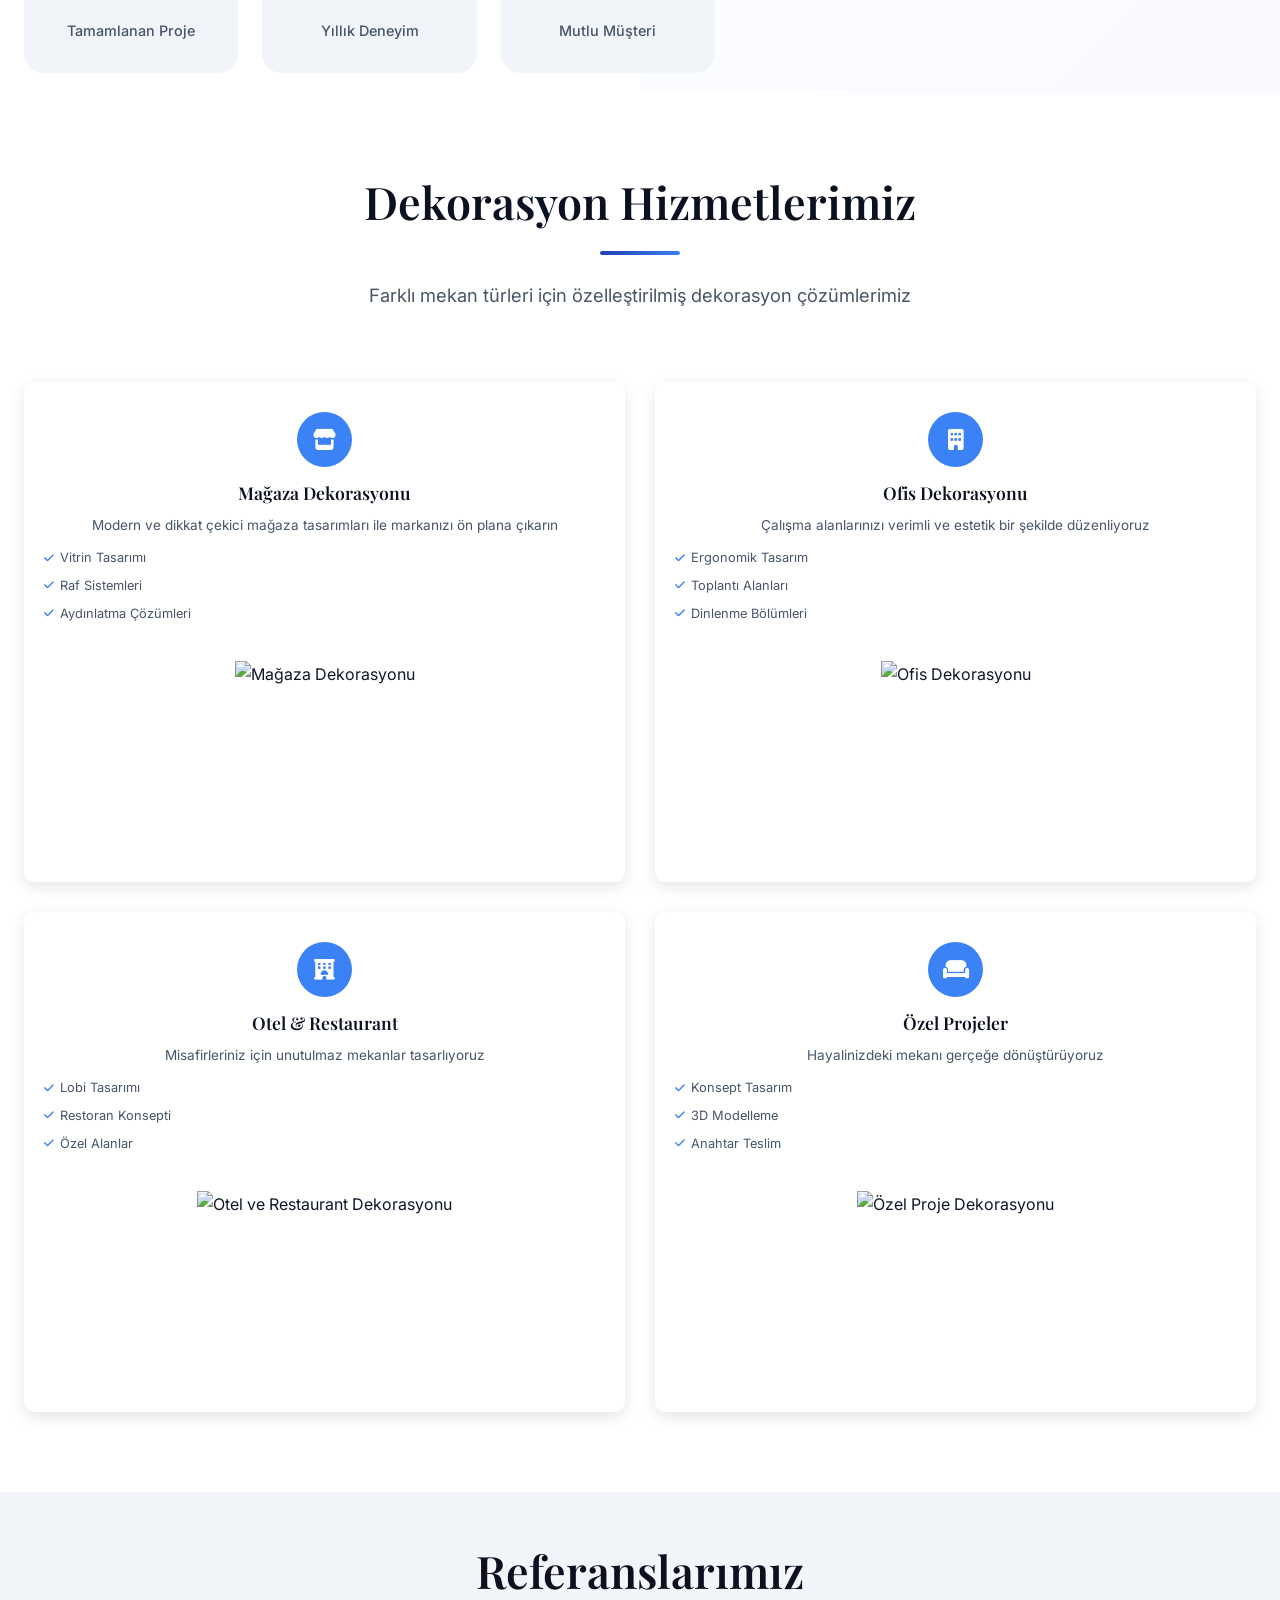
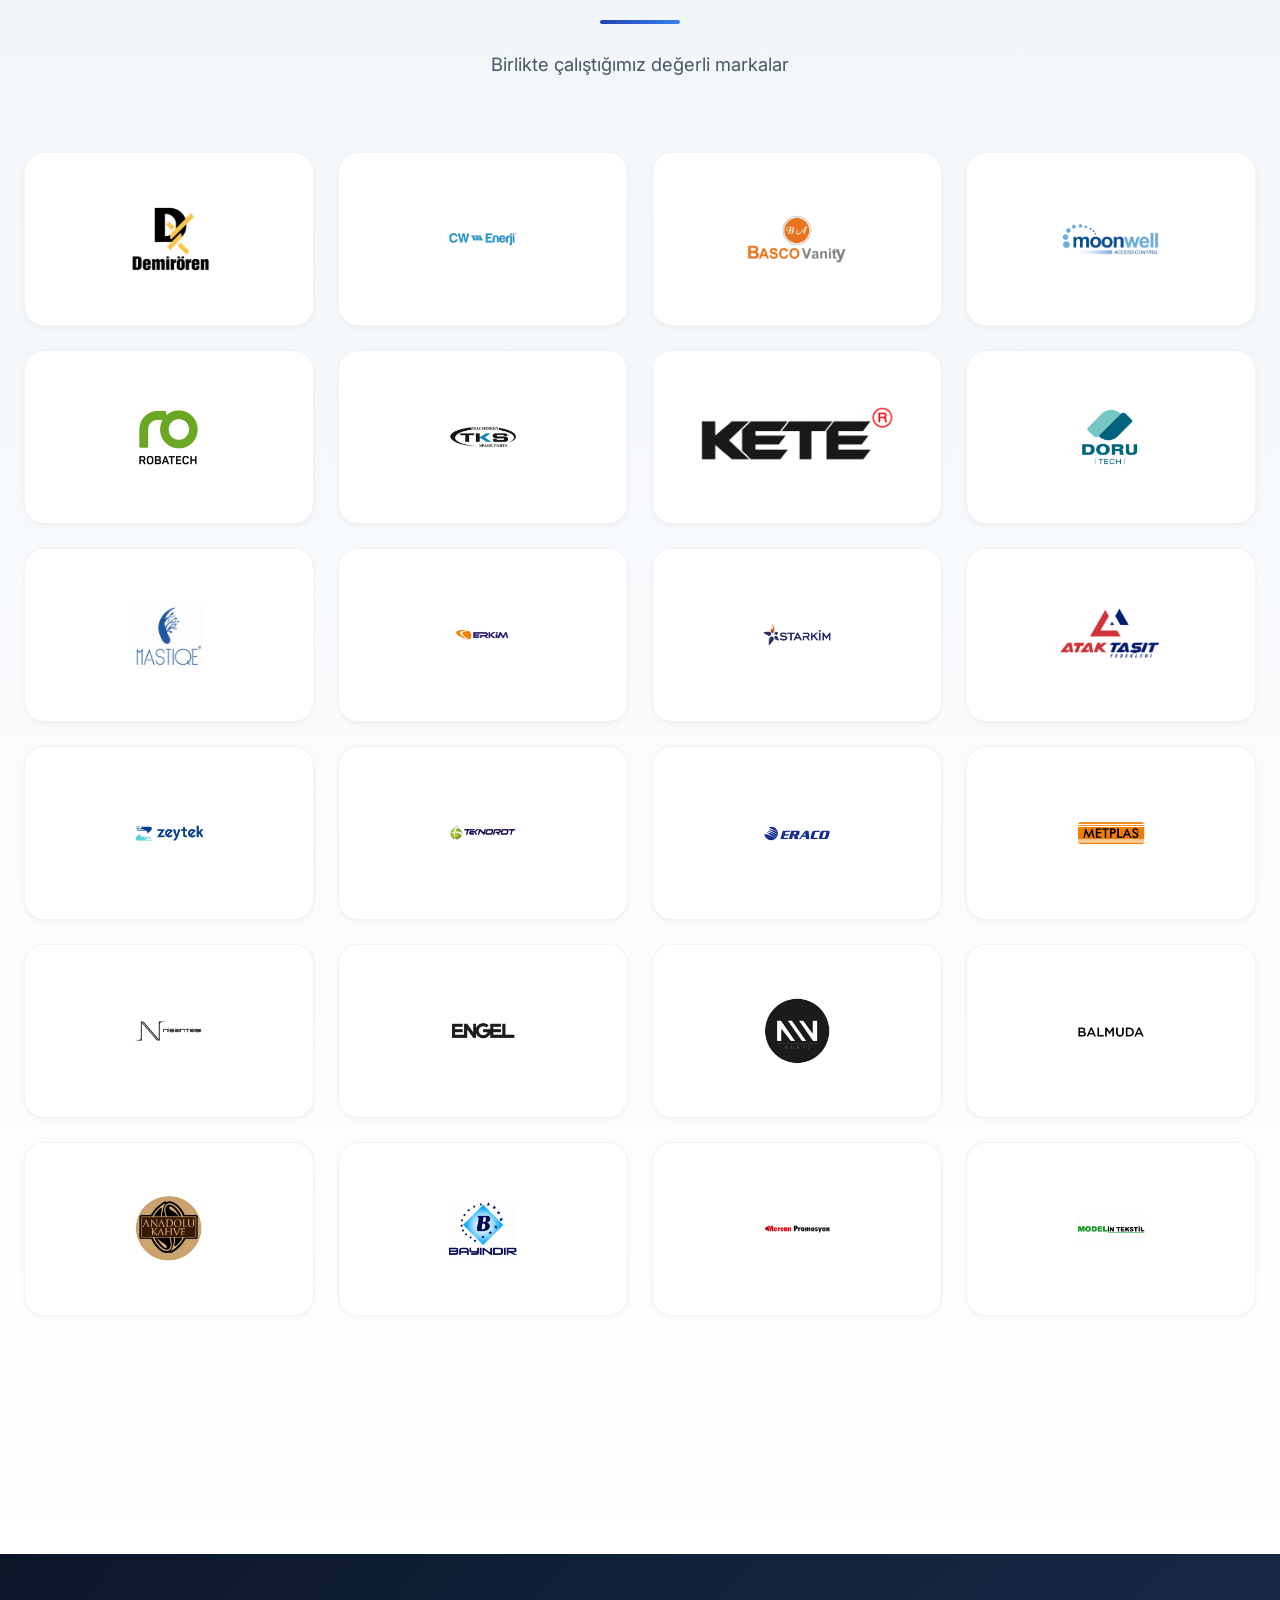
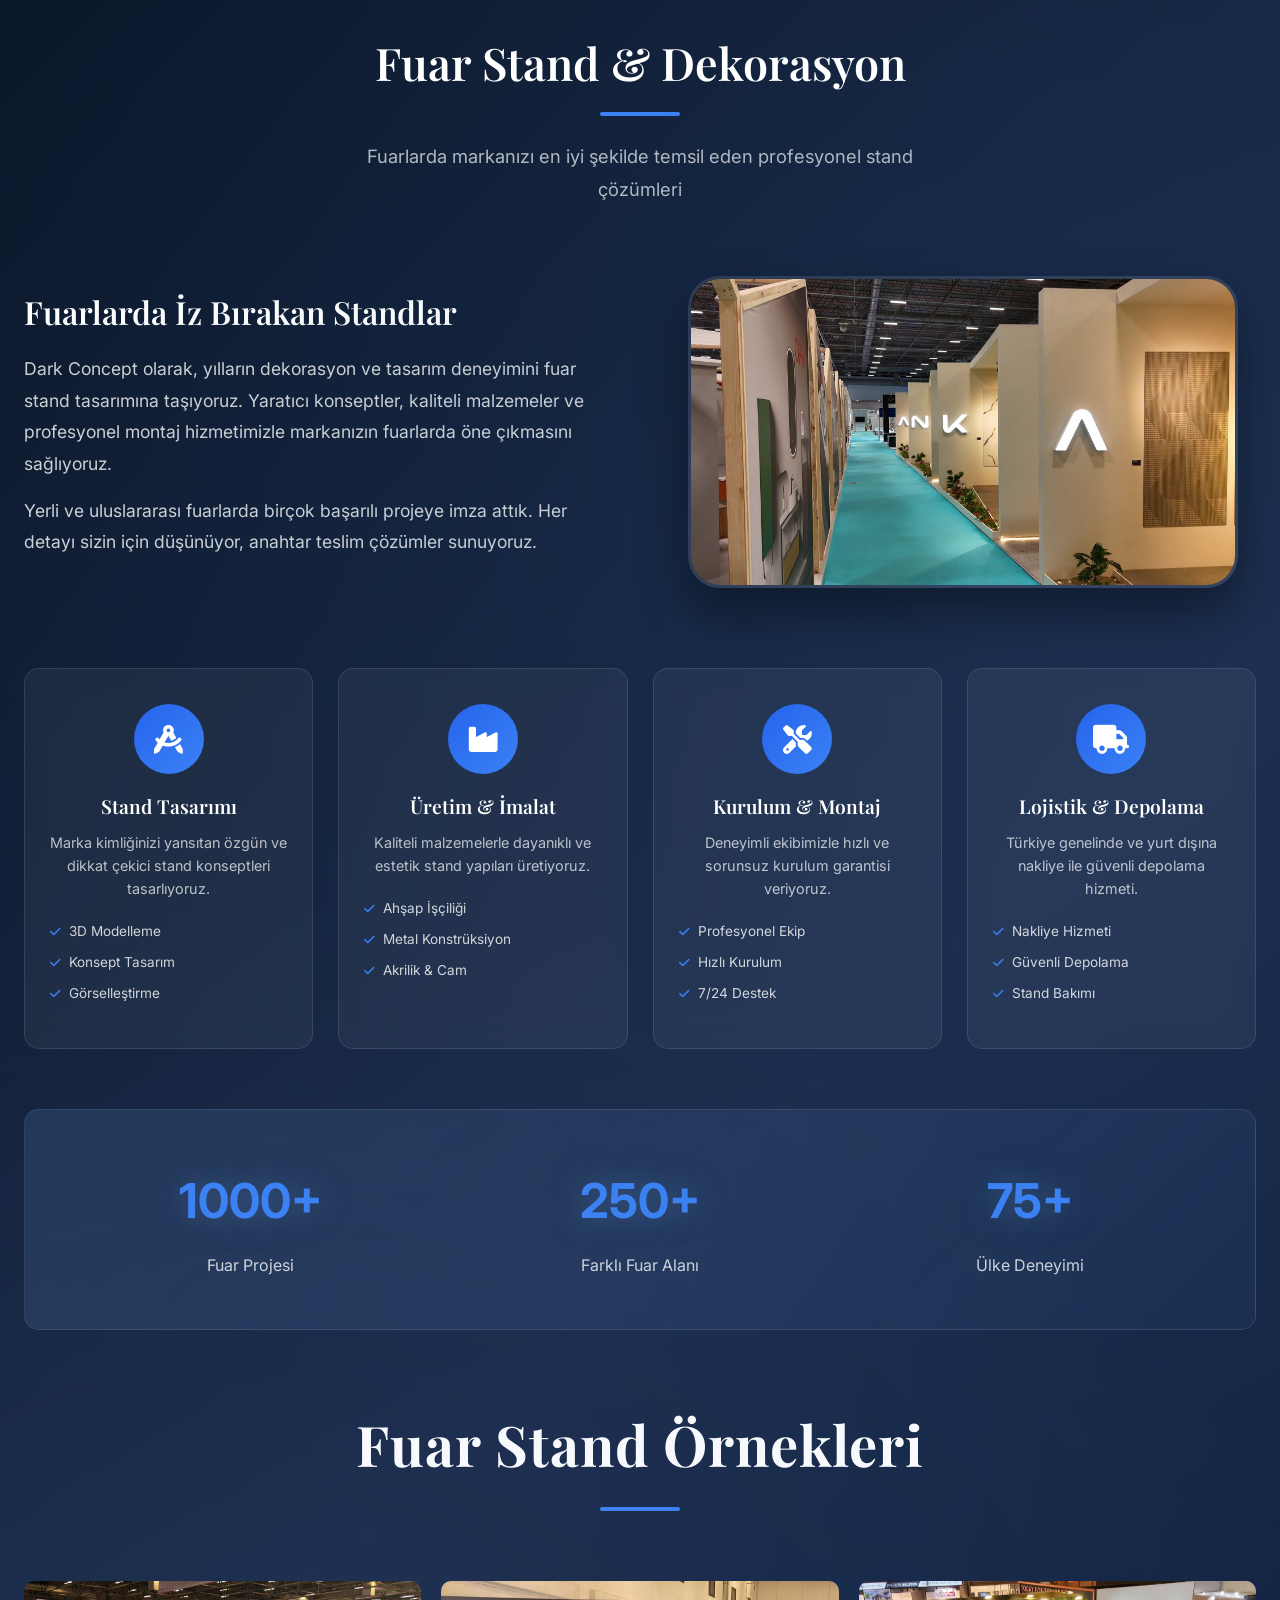
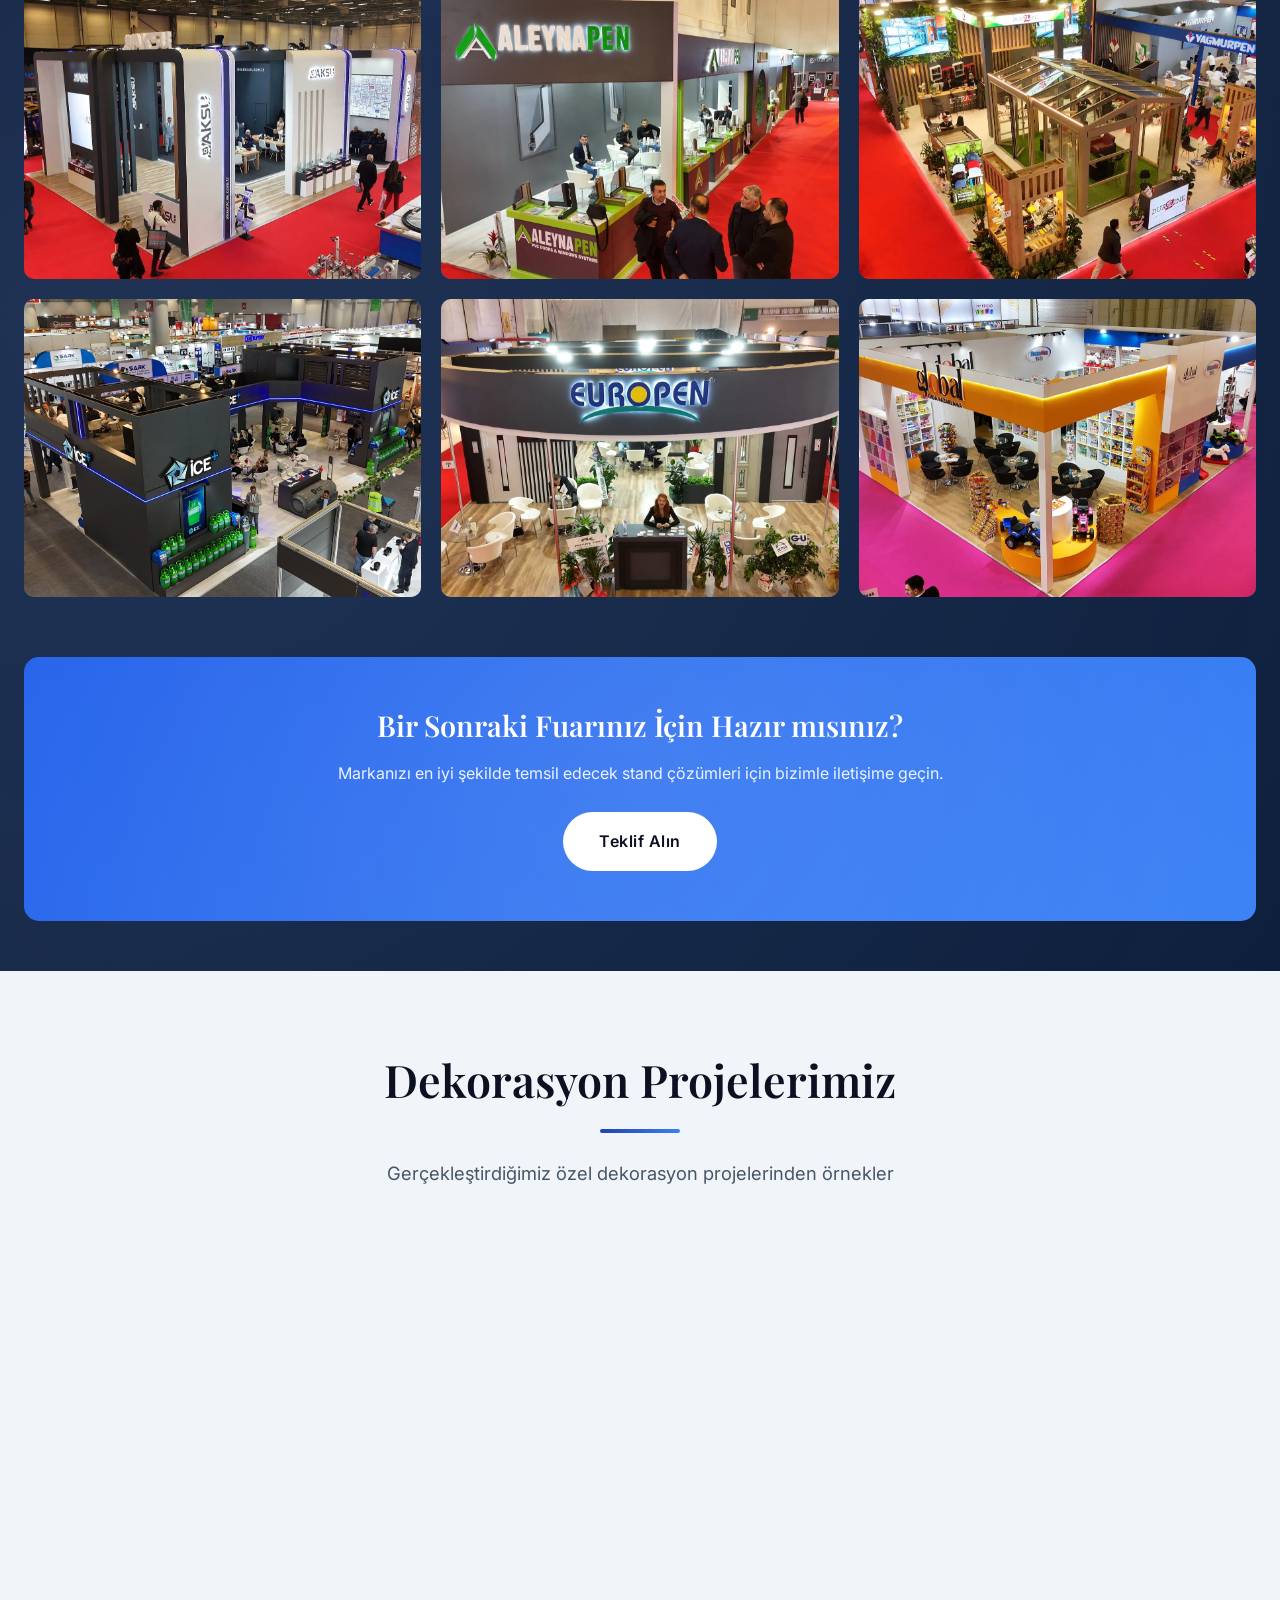
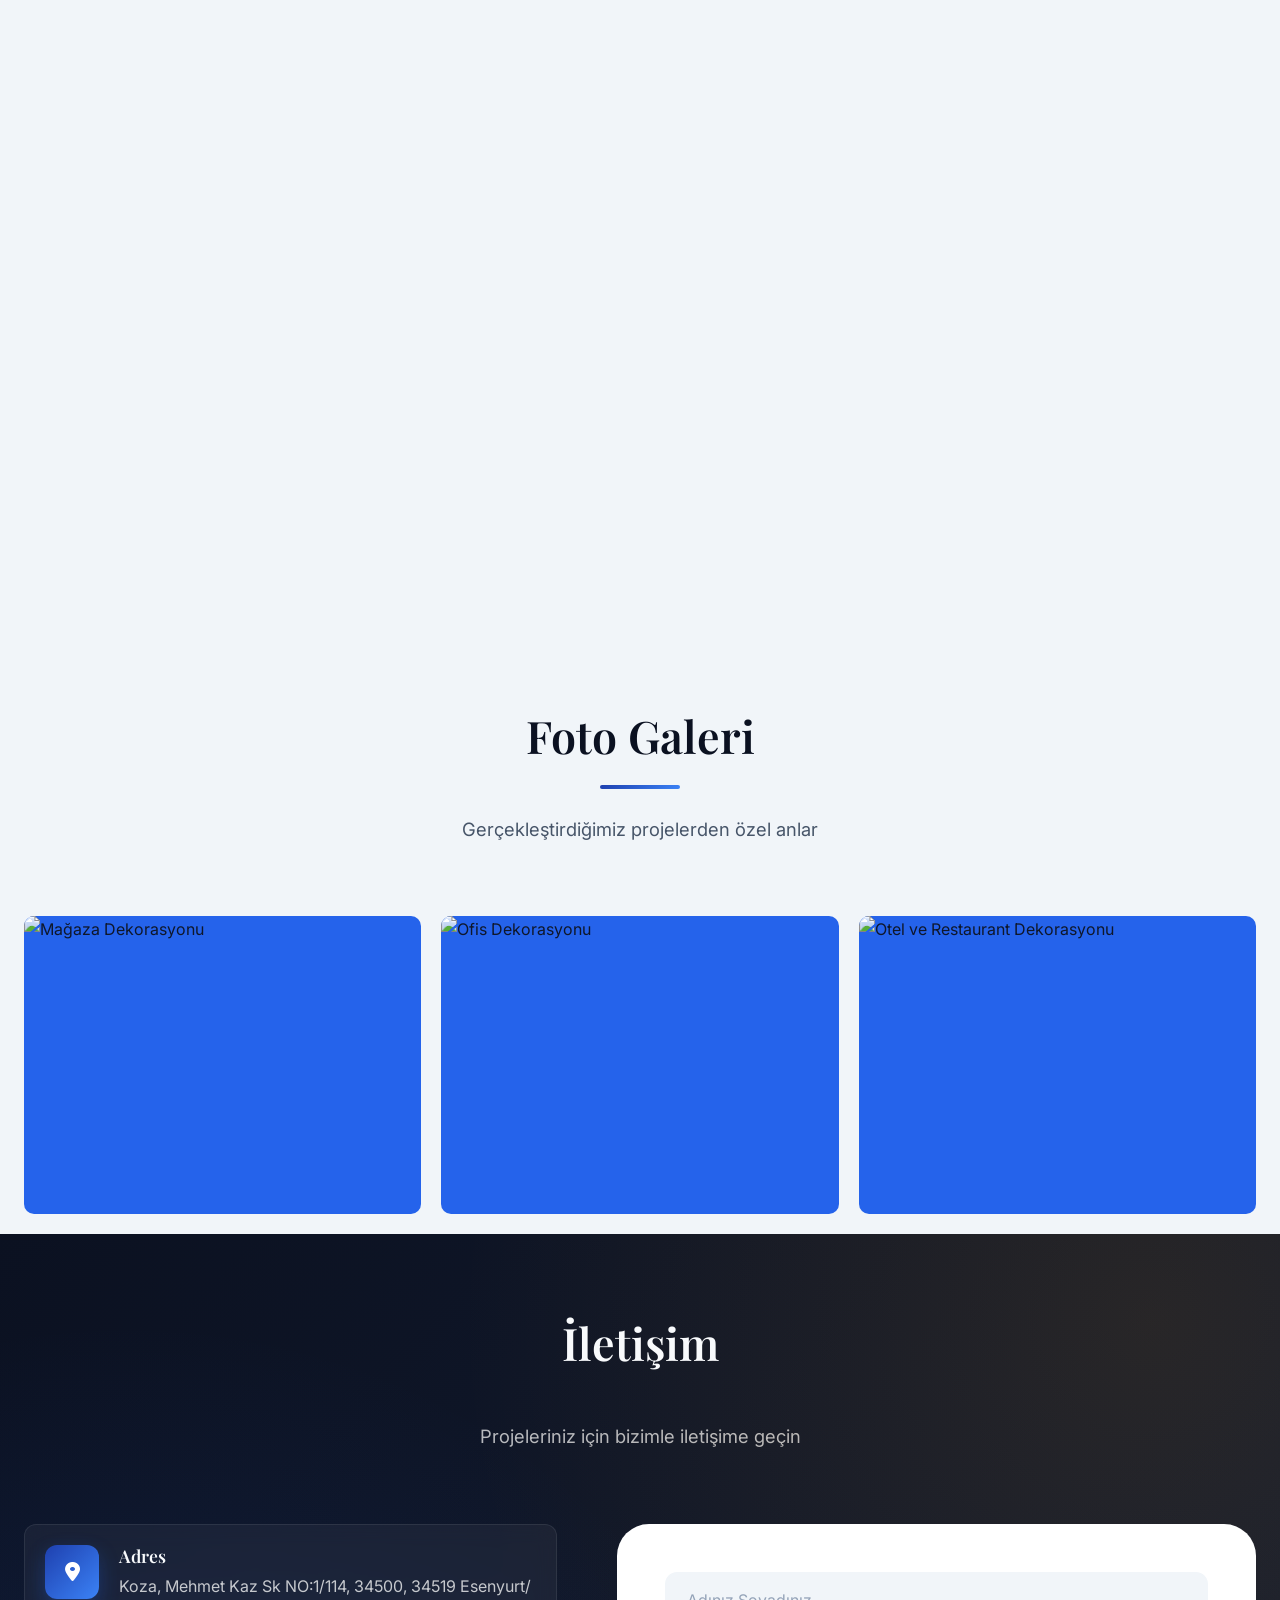
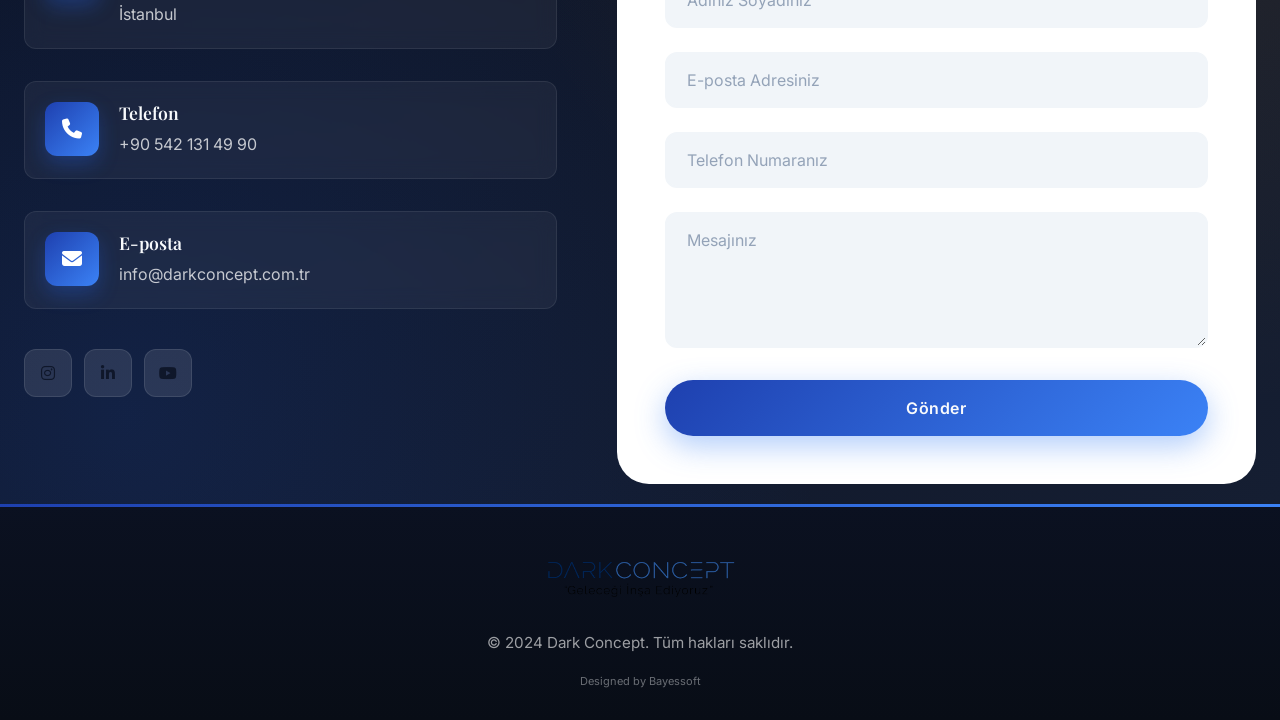
==== commit 8940a3ae: "Mobil bannerı sadeleştir ve okları ortala" ====
--- a/index.html
+++ b/index.html
@@ -18,7 +18,7 @@
         href="https://fonts.googleapis.com/css2?family=Inter:wght@300;400;500;600;700;800&family=Playfair+Display:wght@400;500;600;700&display=swap"
         rel="stylesheet">
 
-    <link rel="stylesheet" href="styles.css?v=20260921-mobile-v2">
+    <link rel="stylesheet" href="styles.css?v=20260921-mobile-v3">
     <link rel="stylesheet" href="https://cdnjs.cloudflare.com/ajax/libs/font-awesome/6.4.0/css/all.min.css">
 </head>
 
@@ -93,8 +93,12 @@
                             </picture>
                         </figure>
                     </div>
-                    <button class="hero-banner-arrow hero-banner-prev" type="button" aria-label="Önceki görsel" aria-controls="hero-banner-track" hidden>&lsaquo;</button>
-                    <button class="hero-banner-arrow hero-banner-next" type="button" aria-label="Sonraki görsel" aria-controls="hero-banner-track" hidden>&rsaquo;</button>
+                    <button class="hero-banner-arrow hero-banner-prev" type="button" aria-label="Önceki görsel" aria-controls="hero-banner-track" hidden>
+                        <svg viewBox="0 0 24 24" aria-hidden="true" focusable="false"><path d="M15 6L9 12L15 18" /></svg>
+                    </button>
+                    <button class="hero-banner-arrow hero-banner-next" type="button" aria-label="Sonraki görsel" aria-controls="hero-banner-track" hidden>
+                        <svg viewBox="0 0 24 24" aria-hidden="true" focusable="false"><path d="M9 6L15 12L9 18" /></svg>
+                    </button>
                 </div>
                 <div class="hero-banner-toolbar" hidden>
                     <span class="hero-banner-count" aria-hidden="true"></span>
--- a/styles.css
+++ b/styles.css
@@ -2162,13 +2162,27 @@
     position: absolute;
     top: 50%;
     transform: translateY(-50%);
+    display: grid;
+    place-items: center;
     width: 44px;
     height: 44px;
+    padding: 0;
     border: 1px solid rgba(255, 255, 255, 0.5);
     border-radius: 50%;
     background: rgba(11, 17, 33, 0.68);
-    font-size: 36px !important;
     line-height: 1;
+}
+
+.hero-banner-arrow svg {
+    display: block;
+    width: 24px;
+    height: 24px;
+    fill: none;
+    stroke: currentColor;
+    stroke-width: 2;
+    stroke-linecap: round;
+    stroke-linejoin: round;
+    pointer-events: none;
 }
 
 .hero-banner-arrow:hover,
@@ -2268,20 +2282,10 @@
         border-radius: 14px;
         margin-bottom: 24px;
     }
-    .hero-banner-slide { aspect-ratio: 2 / 1; }
-    .hero-banner-slide img { object-fit: contain; }
-    .hero-banner-toolbar {
-        display: grid;
-        grid-template-columns: auto 1fr;
-        padding: 6px 10px;
-        gap: 0 6px;
-    }
-    .hero-banner-dots { grid-column: 1 / -1; grid-row: 2; }
-    .hero-banner-playback { justify-self: end; }
+    .hero-banner-slide { aspect-ratio: 8 / 3; }
+    .hero-banner-toolbar { display: none !important; }
     .hero-banner-prev { left: 10px; }
     .hero-banner-next { right: 10px; }
-    .hero-banner-playback { gap: 6px; }
-    .hero-banner-dot { width: 28px; }
 }
 
 @media (prefers-reduced-motion: reduce) {
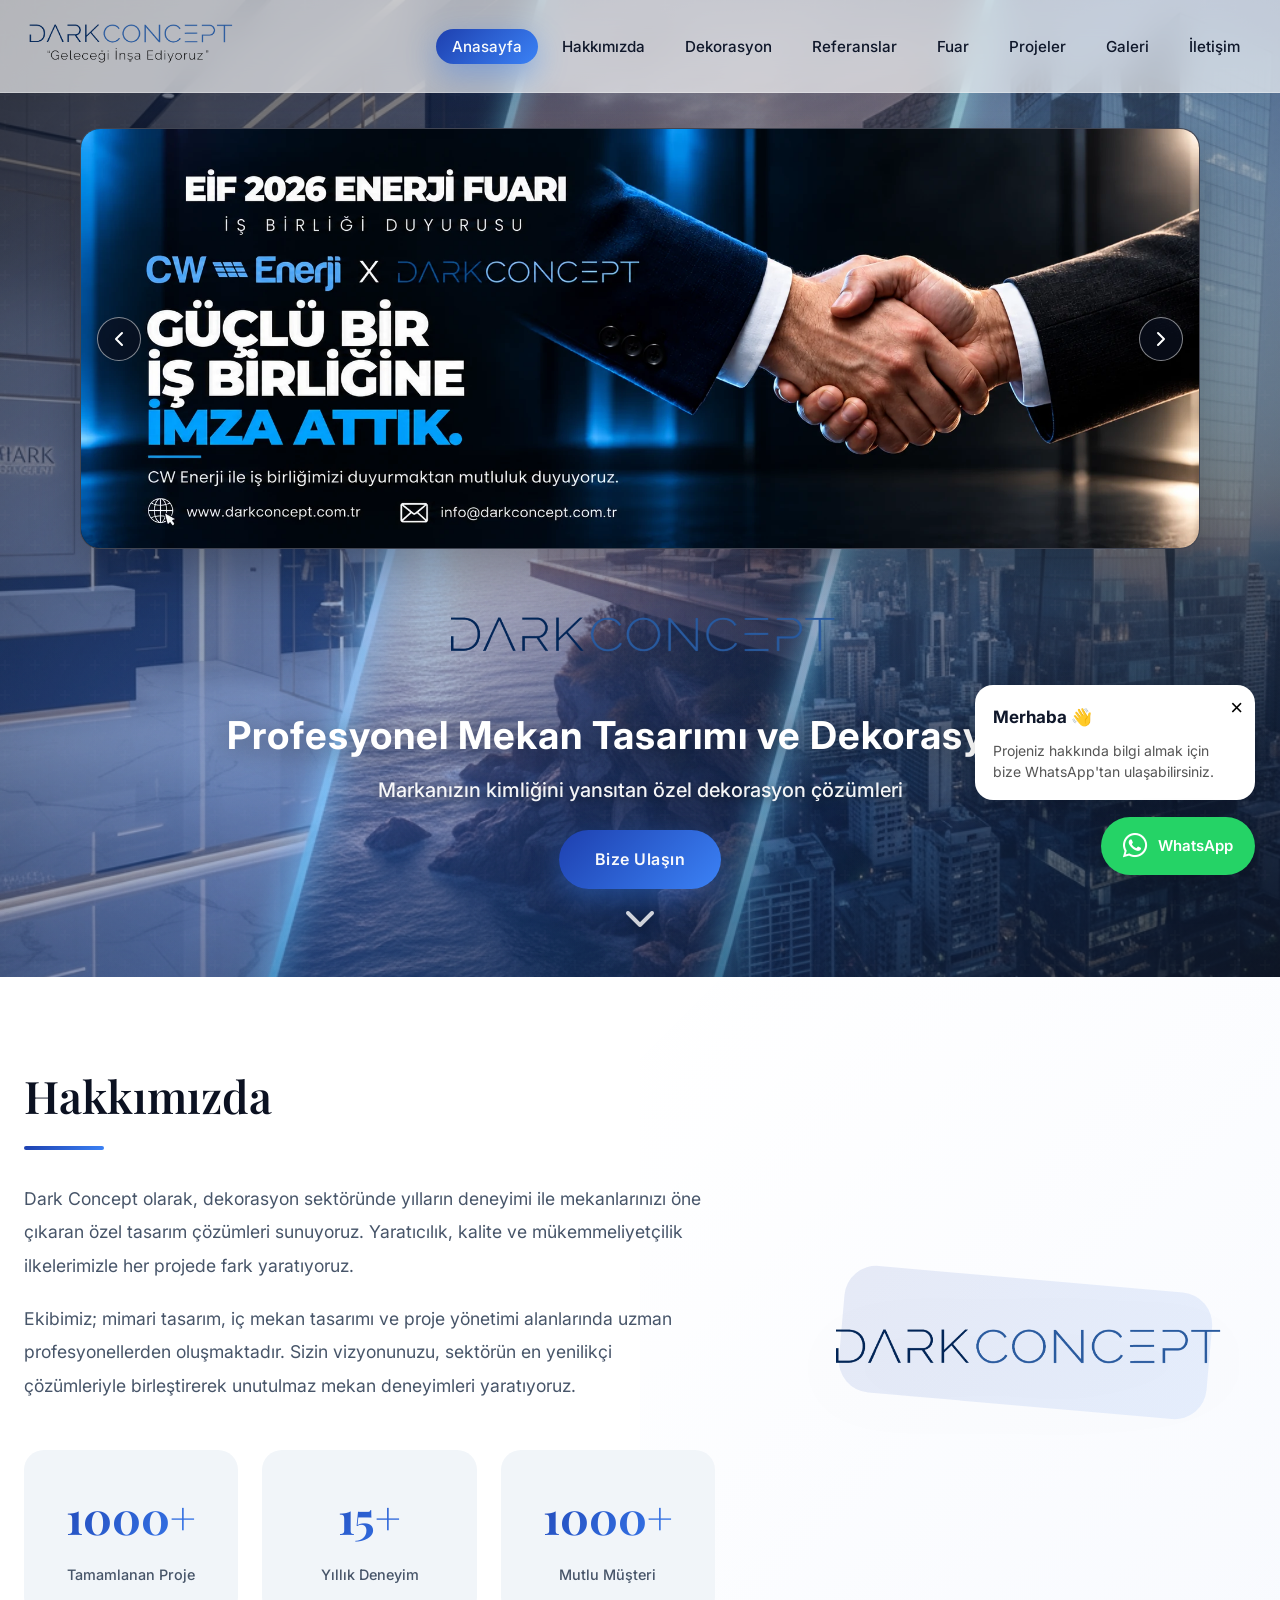
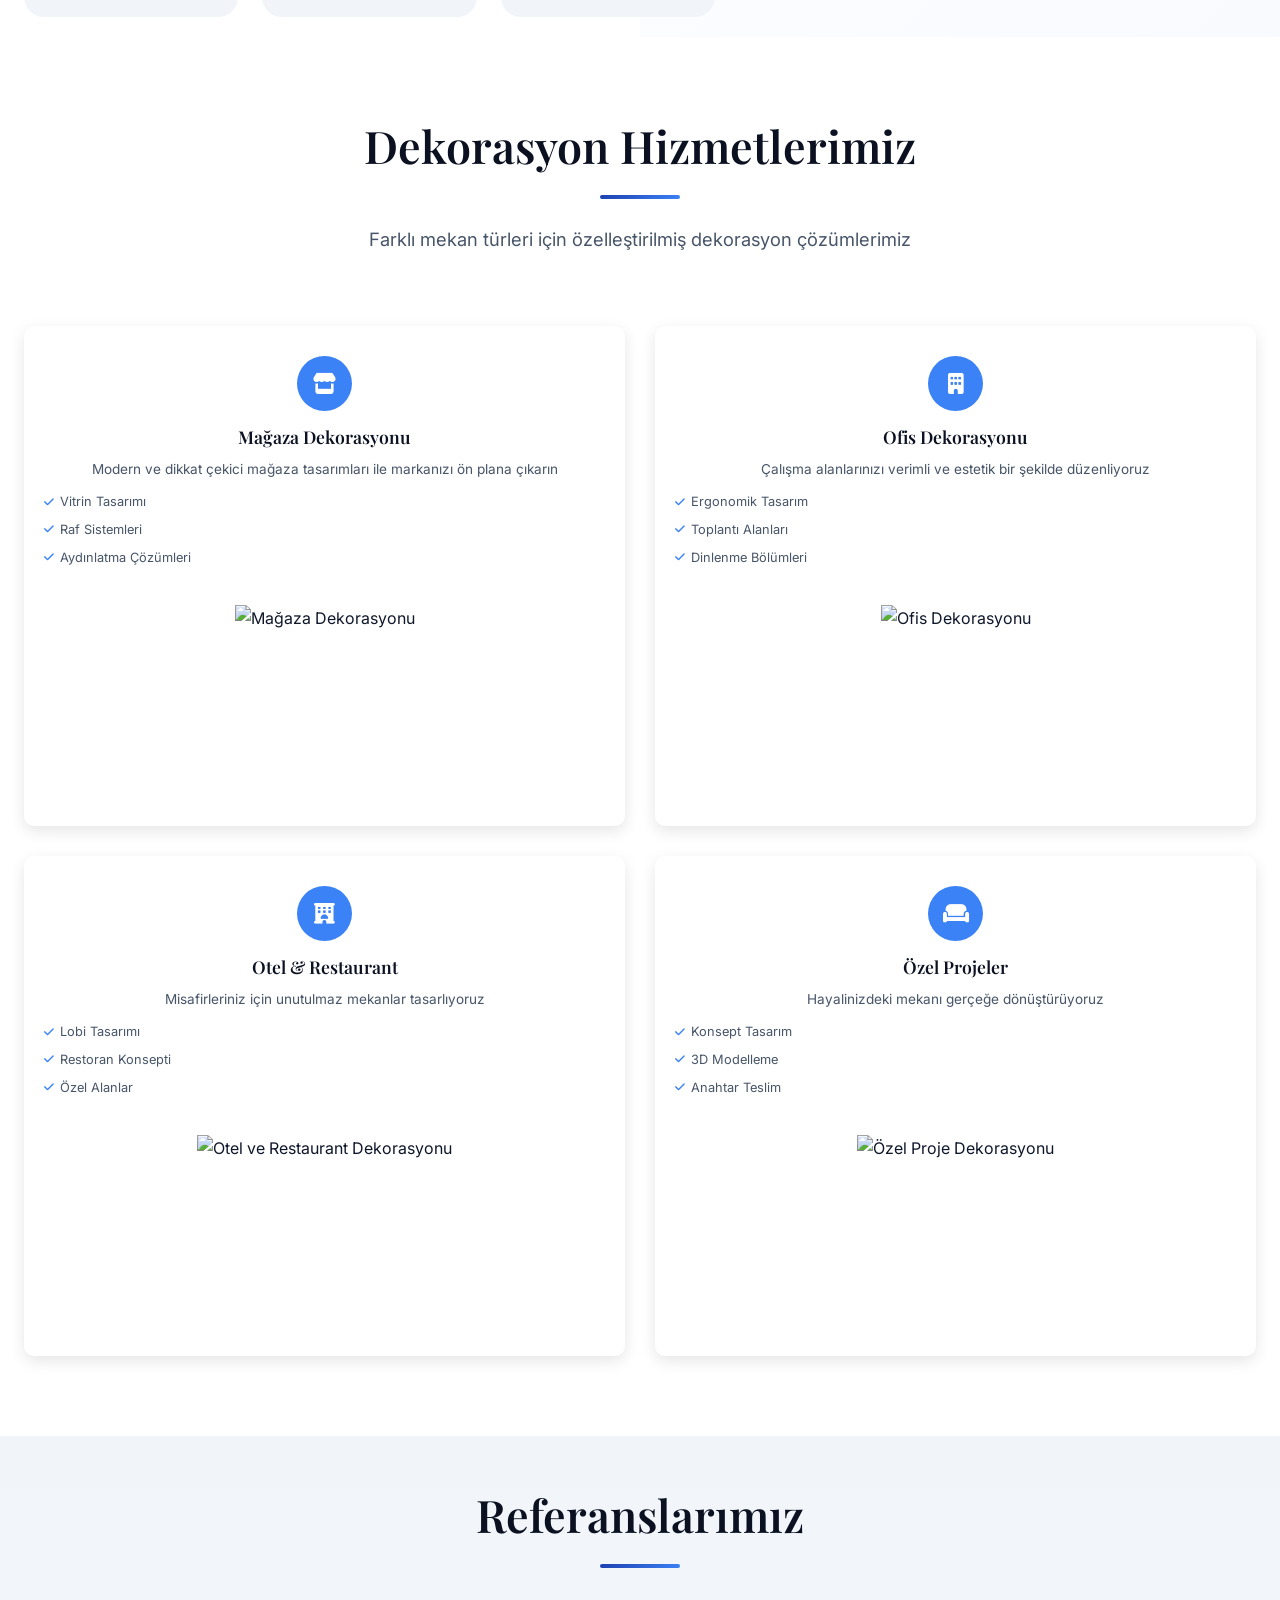
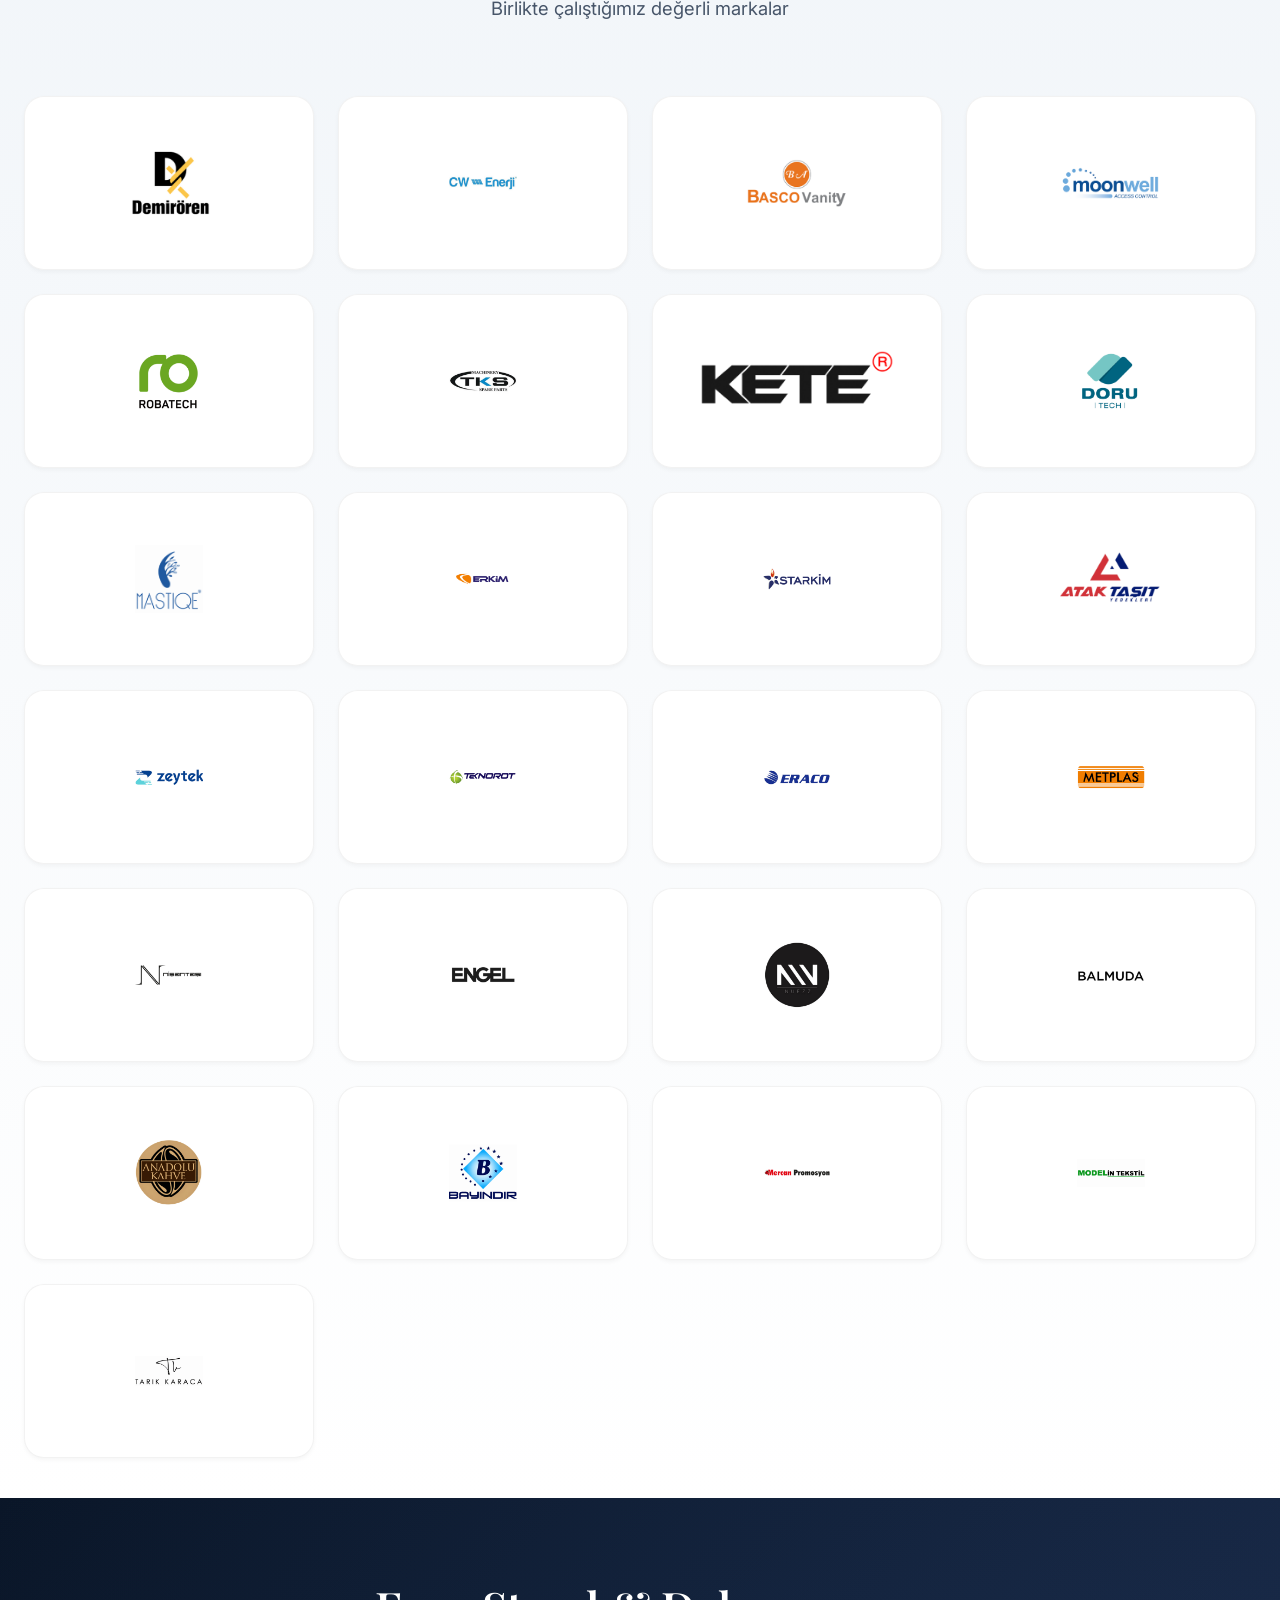
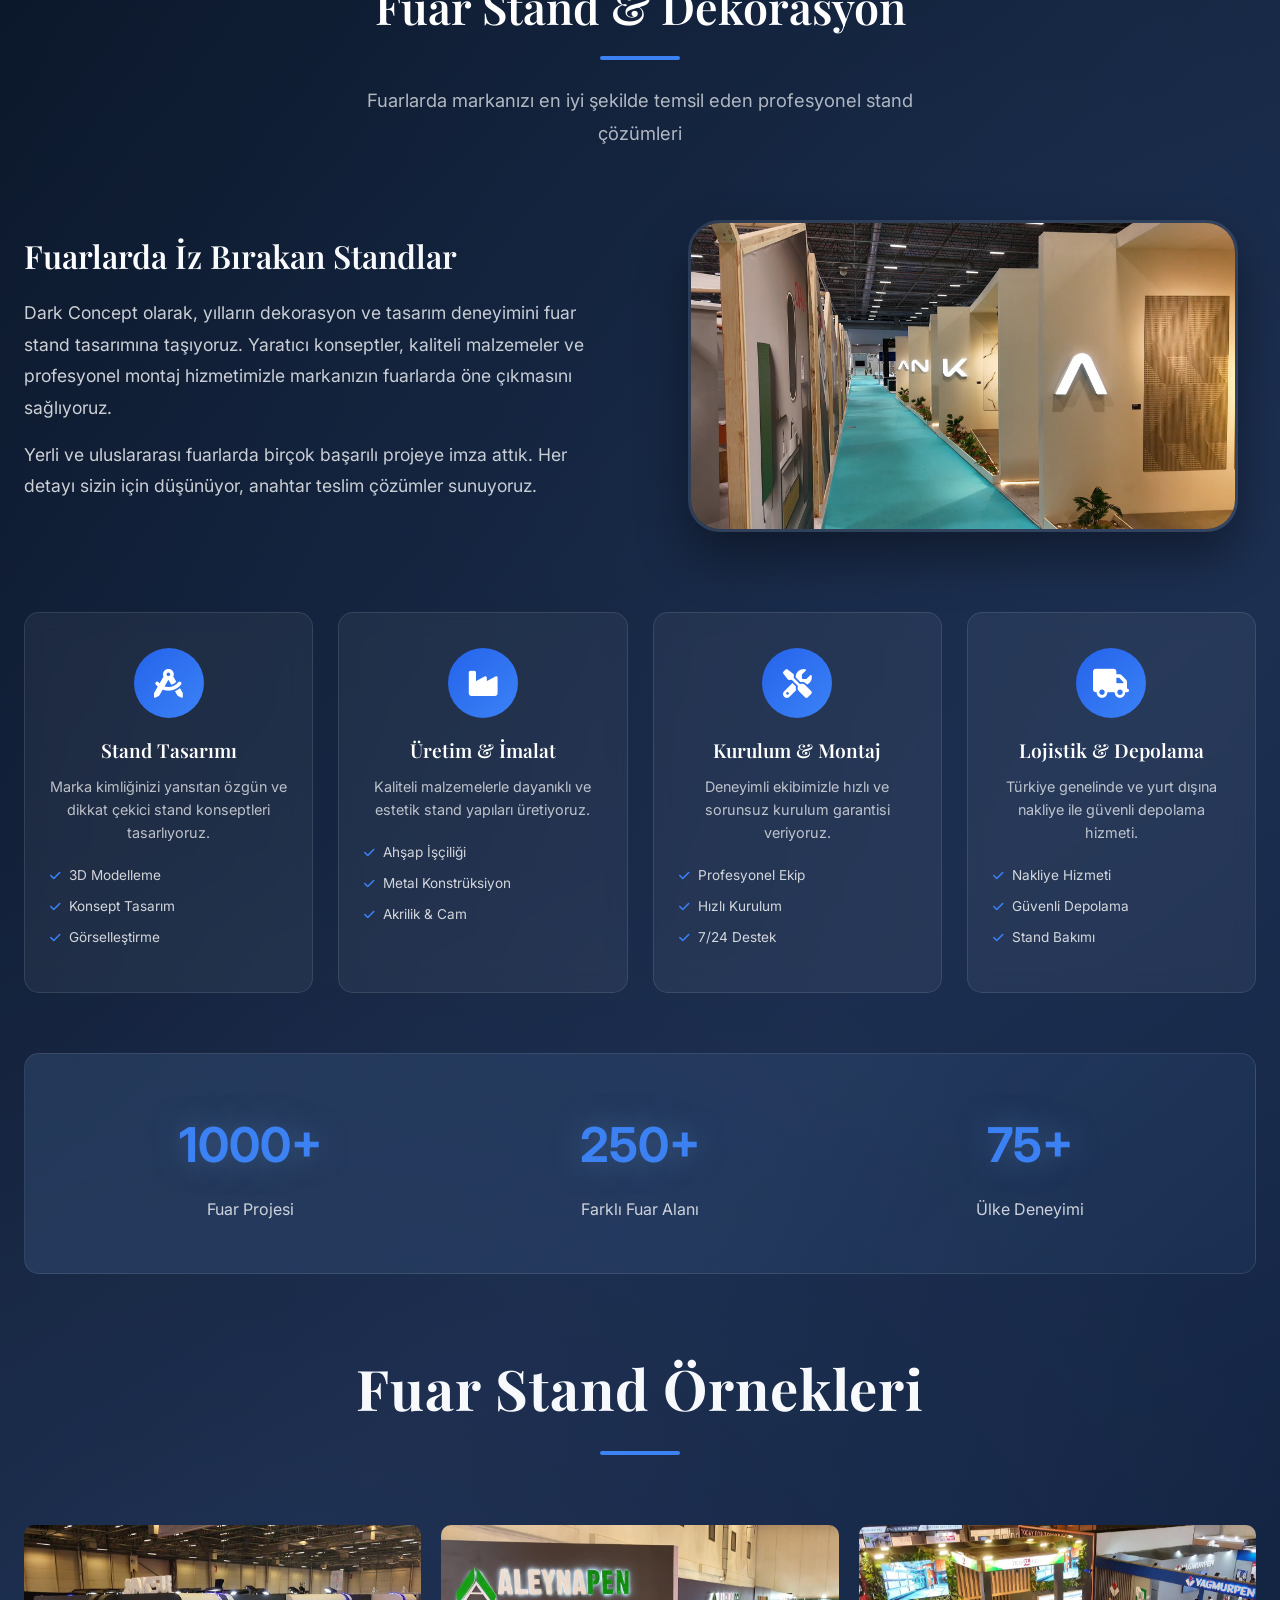
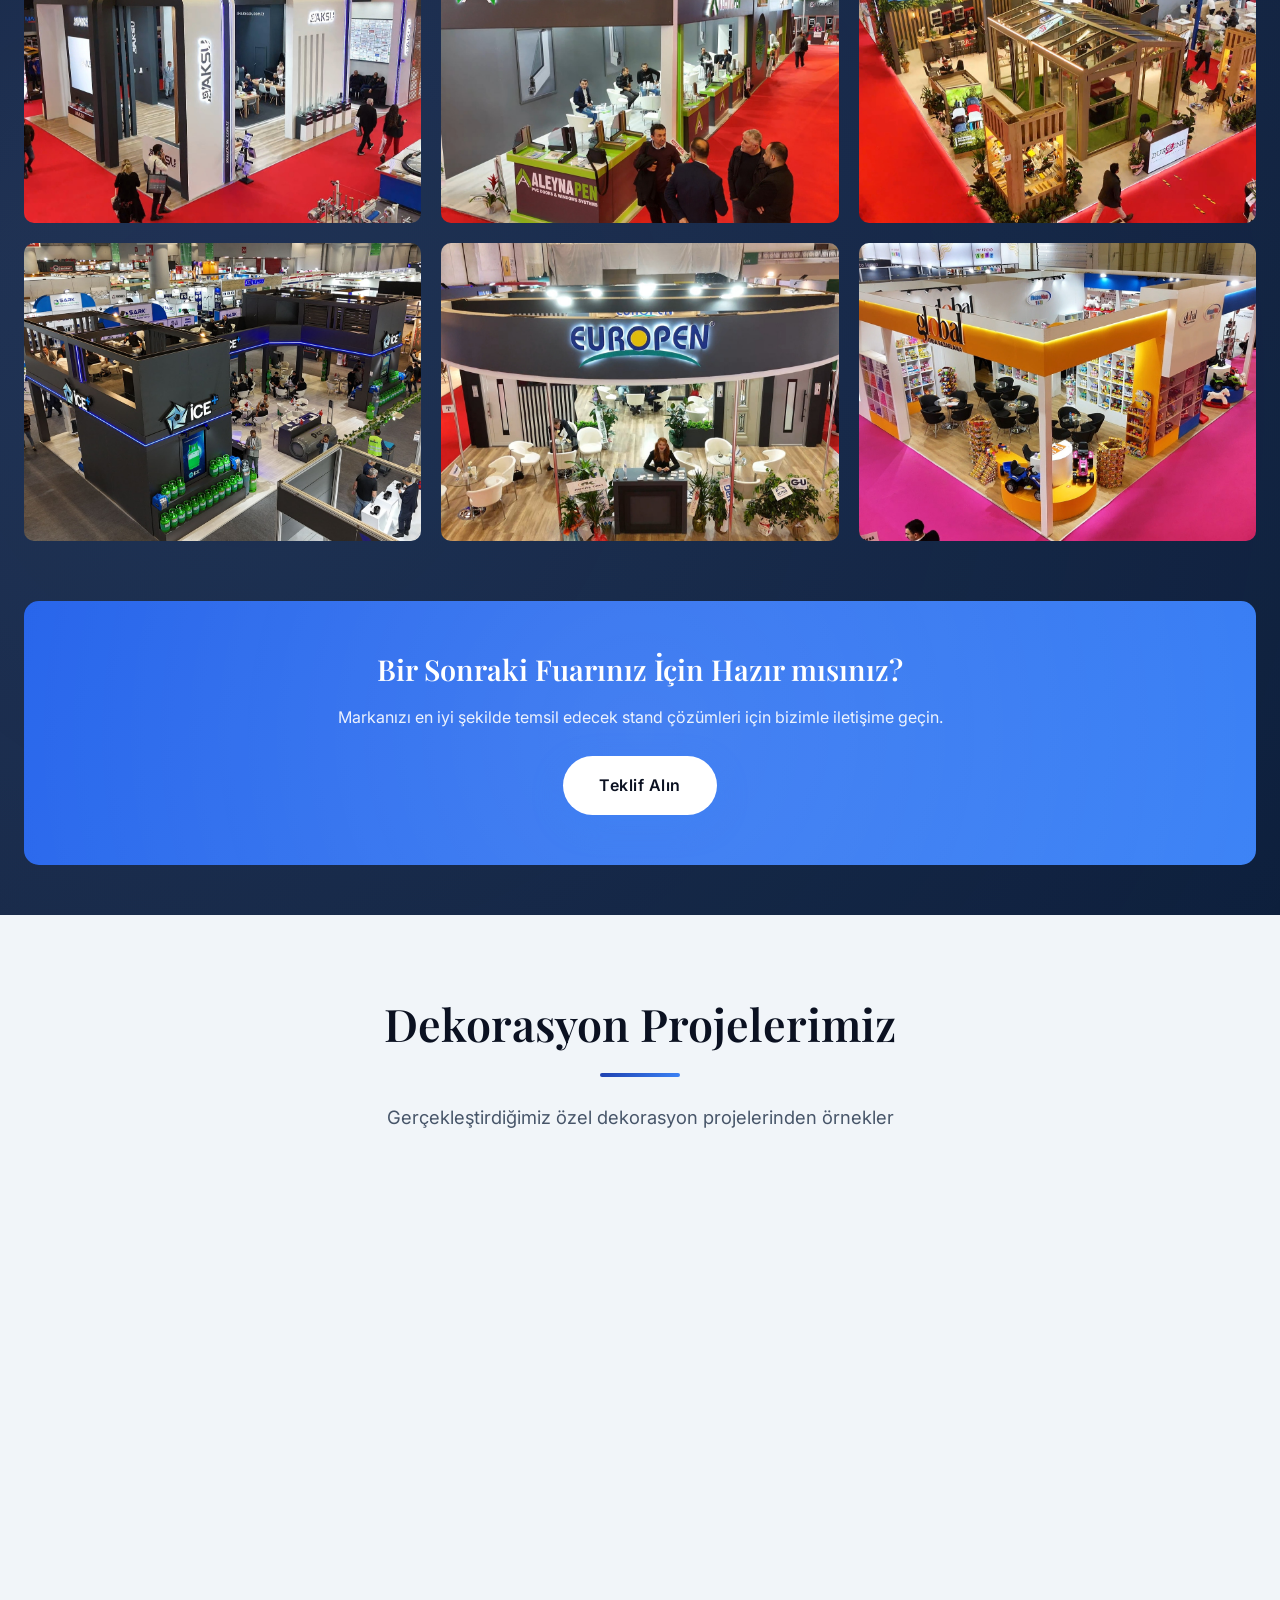
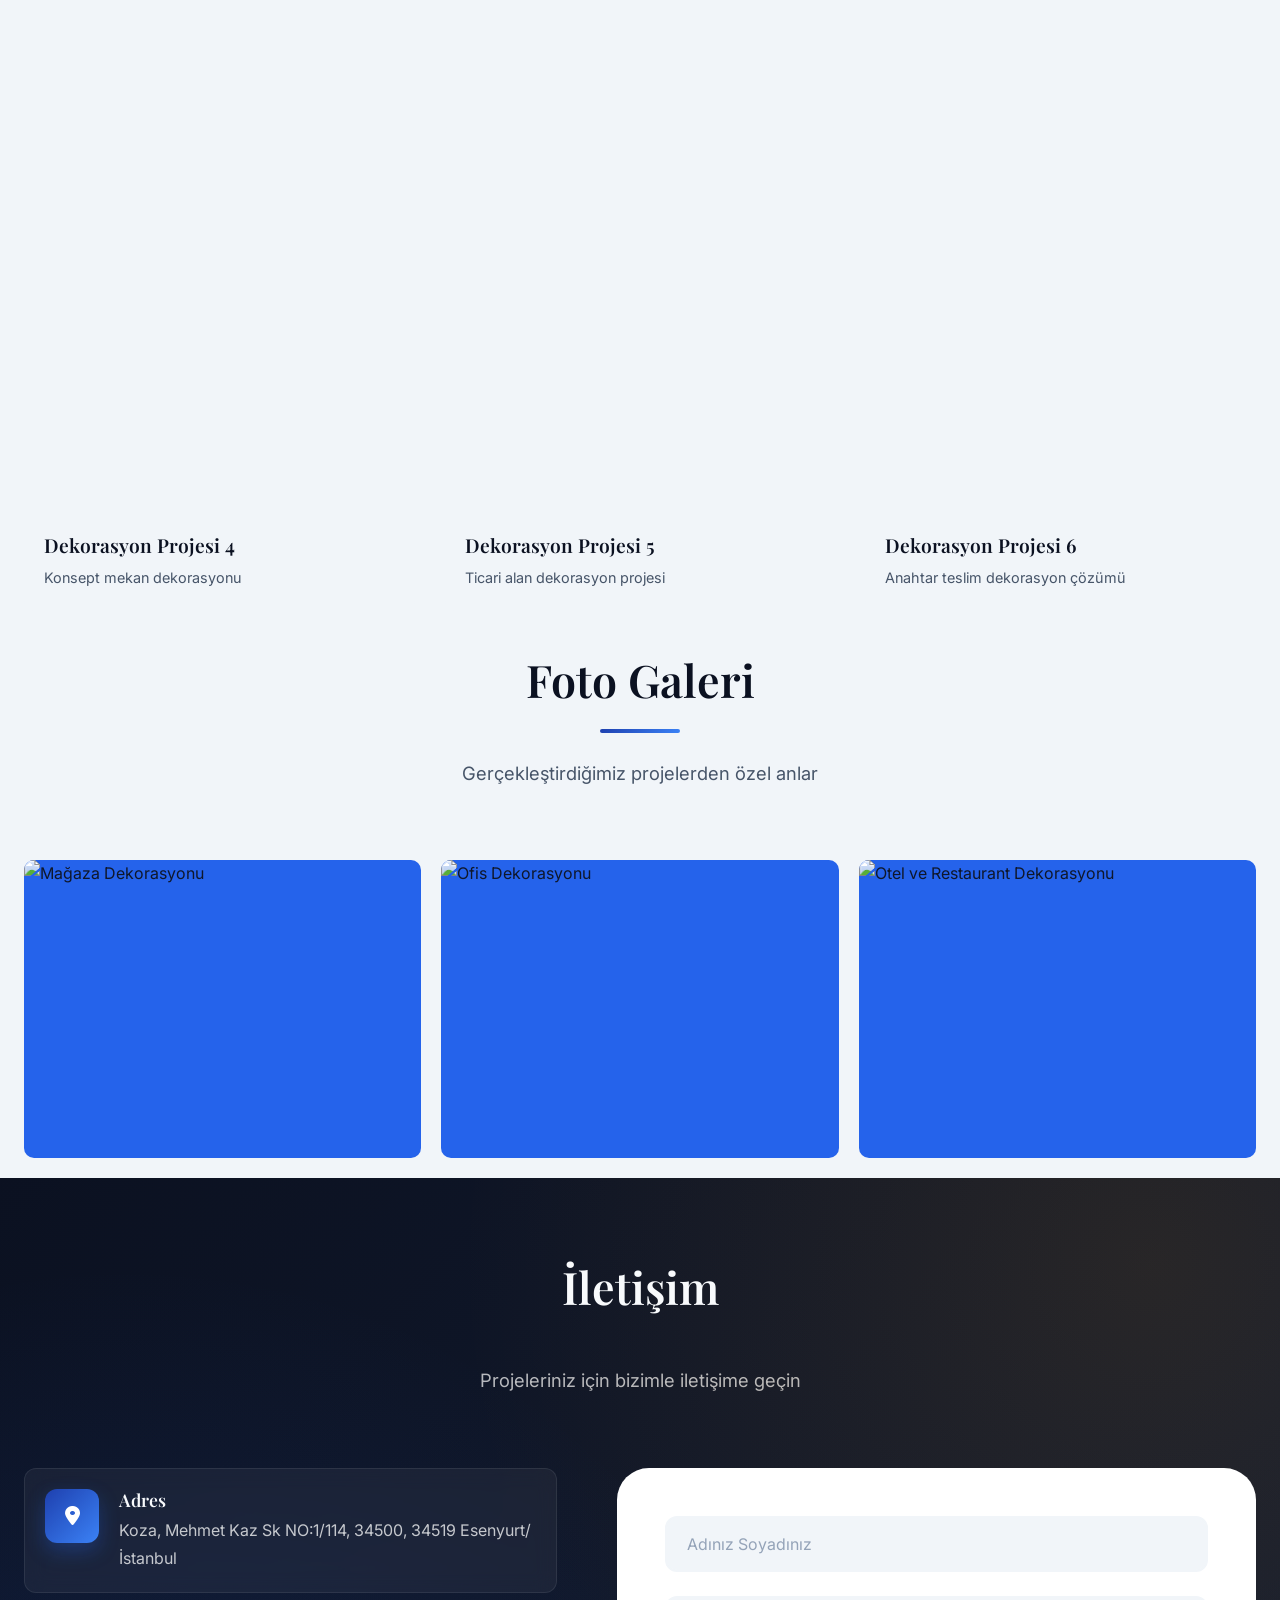
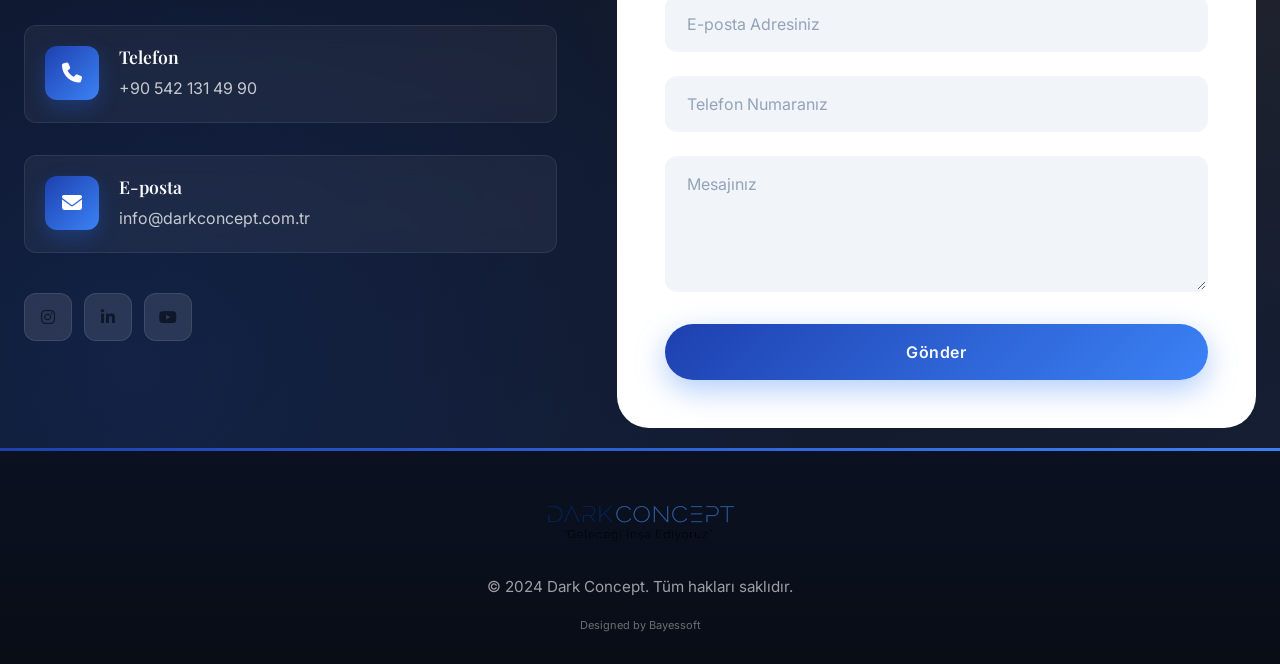
==== commit 3fd32de1: "Mobil bannerı büyüt ve masaüstü düzenini sadeleştir" ====
--- a/index.html
+++ b/index.html
@@ -18,7 +18,7 @@
         href="https://fonts.googleapis.com/css2?family=Inter:wght@300;400;500;600;700;800&family=Playfair+Display:wght@400;500;600;700&display=swap"
         rel="stylesheet">
 
-    <link rel="stylesheet" href="styles.css?v=20260921-mobile-v3">
+    <link rel="stylesheet" href="styles.css?v=20260921-mobile-v4">
     <link rel="stylesheet" href="https://cdnjs.cloudflare.com/ajax/libs/font-awesome/6.4.0/css/all.min.css">
 </head>
 
--- a/styles.css
+++ b/styles.css
@@ -2075,6 +2075,9 @@
 }
 
 .hero-with-banner .hero-content {
+    display: flex;
+    flex-direction: column;
+    align-items: center;
     width: 100%;
     max-width: 1160px;
     min-width: 0;
@@ -2099,6 +2102,8 @@
 }
 
 .hero-banner {
+    order: -1;
+    width: 100%;
     overflow: hidden;
     margin: 0 auto 32px;
     border: 1px solid rgba(255, 255, 255, 0.22);
@@ -2194,7 +2199,7 @@
 .hero-banner-next { right: 16px; }
 
 .hero-banner-toolbar {
-    display: flex;
+    display: none !important;
     align-items: center;
     justify-content: space-between;
     flex-wrap: wrap;
@@ -2282,8 +2287,12 @@
         border-radius: 14px;
         margin-bottom: 24px;
     }
-    .hero-banner-slide { aspect-ratio: 8 / 3; }
+    .hero-banner-slide { aspect-ratio: 32 / 15; }
+    .hero-banner-slide img { object-position: left center; }
     .hero-banner-toolbar { display: none !important; }
+    .hero-banner-arrow { width: 32px; height: 32px; }
+    .hero-banner-arrow svg { width: 18px; height: 18px; }
+    .hero-banner-arrow::after { content: ''; position: absolute; inset: -6px; border-radius: 50%; }
     .hero-banner-prev { left: 10px; }
     .hero-banner-next { right: 10px; }
 }
